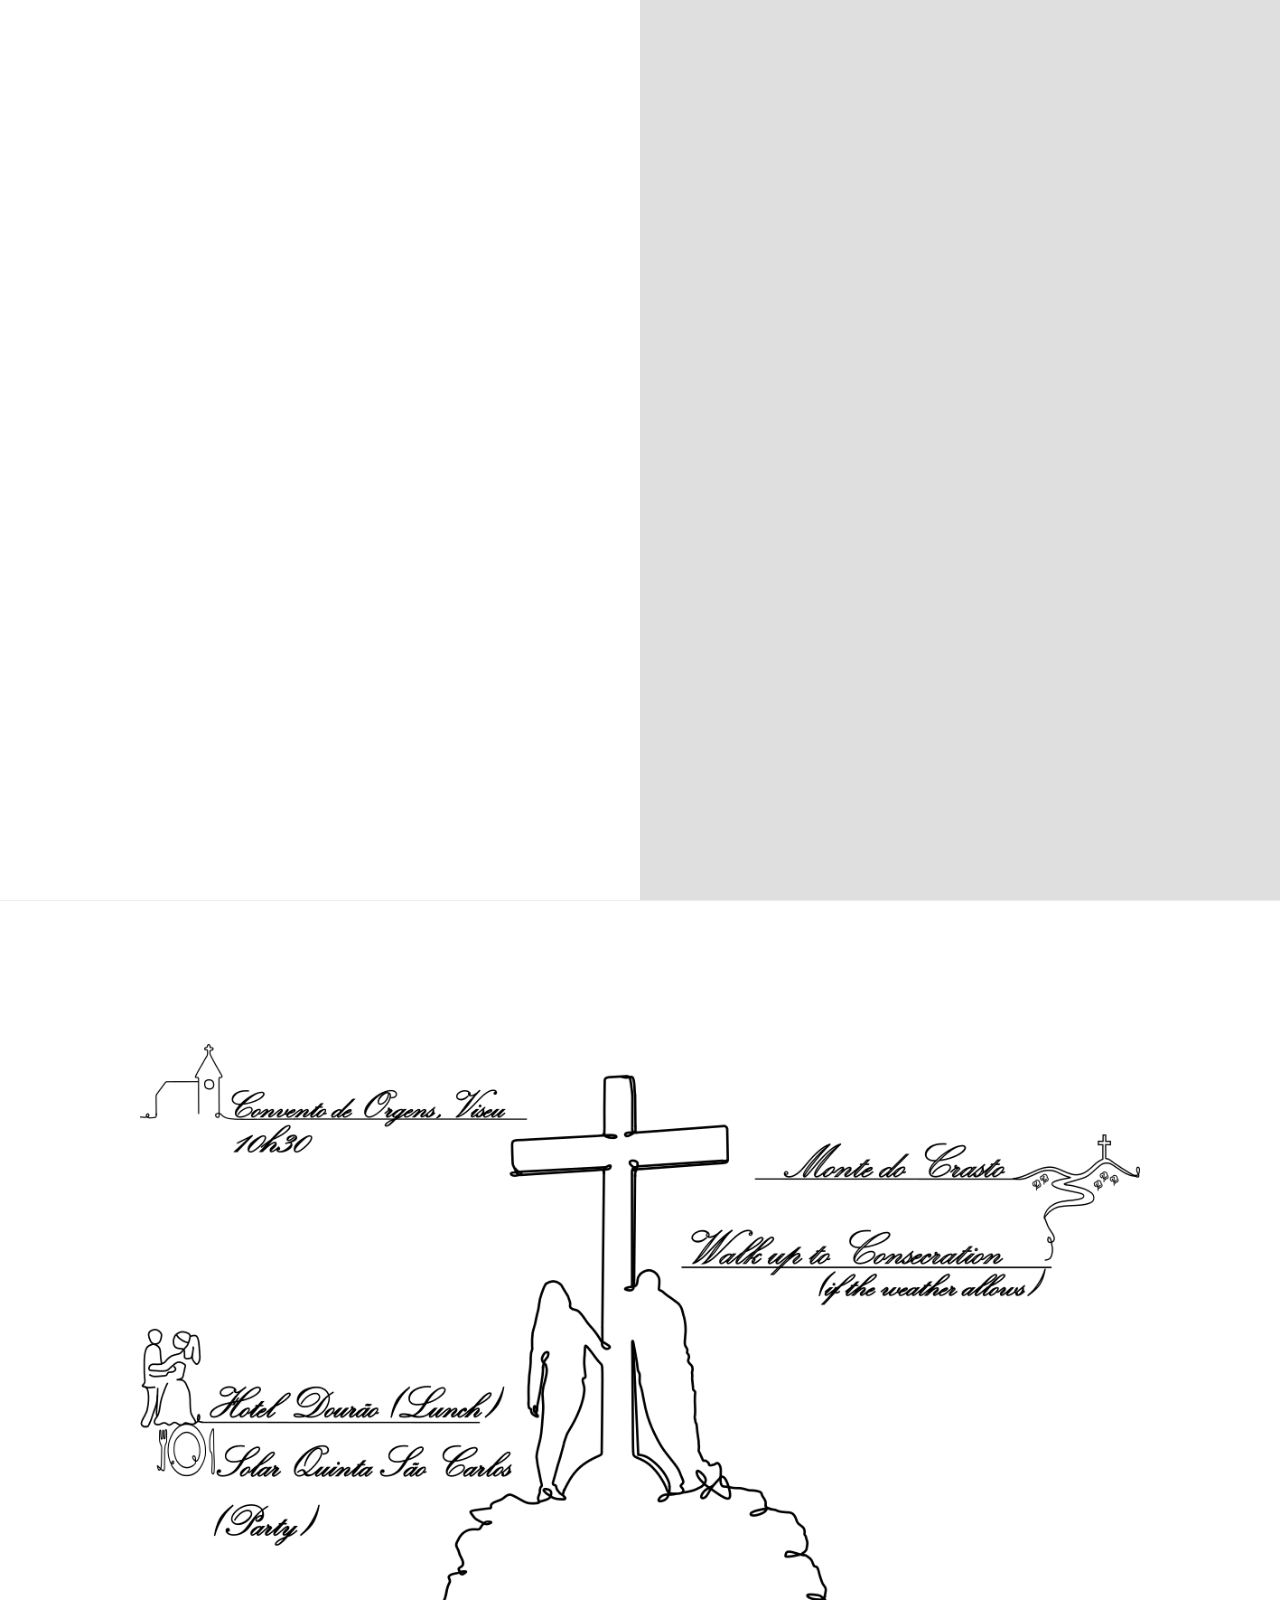
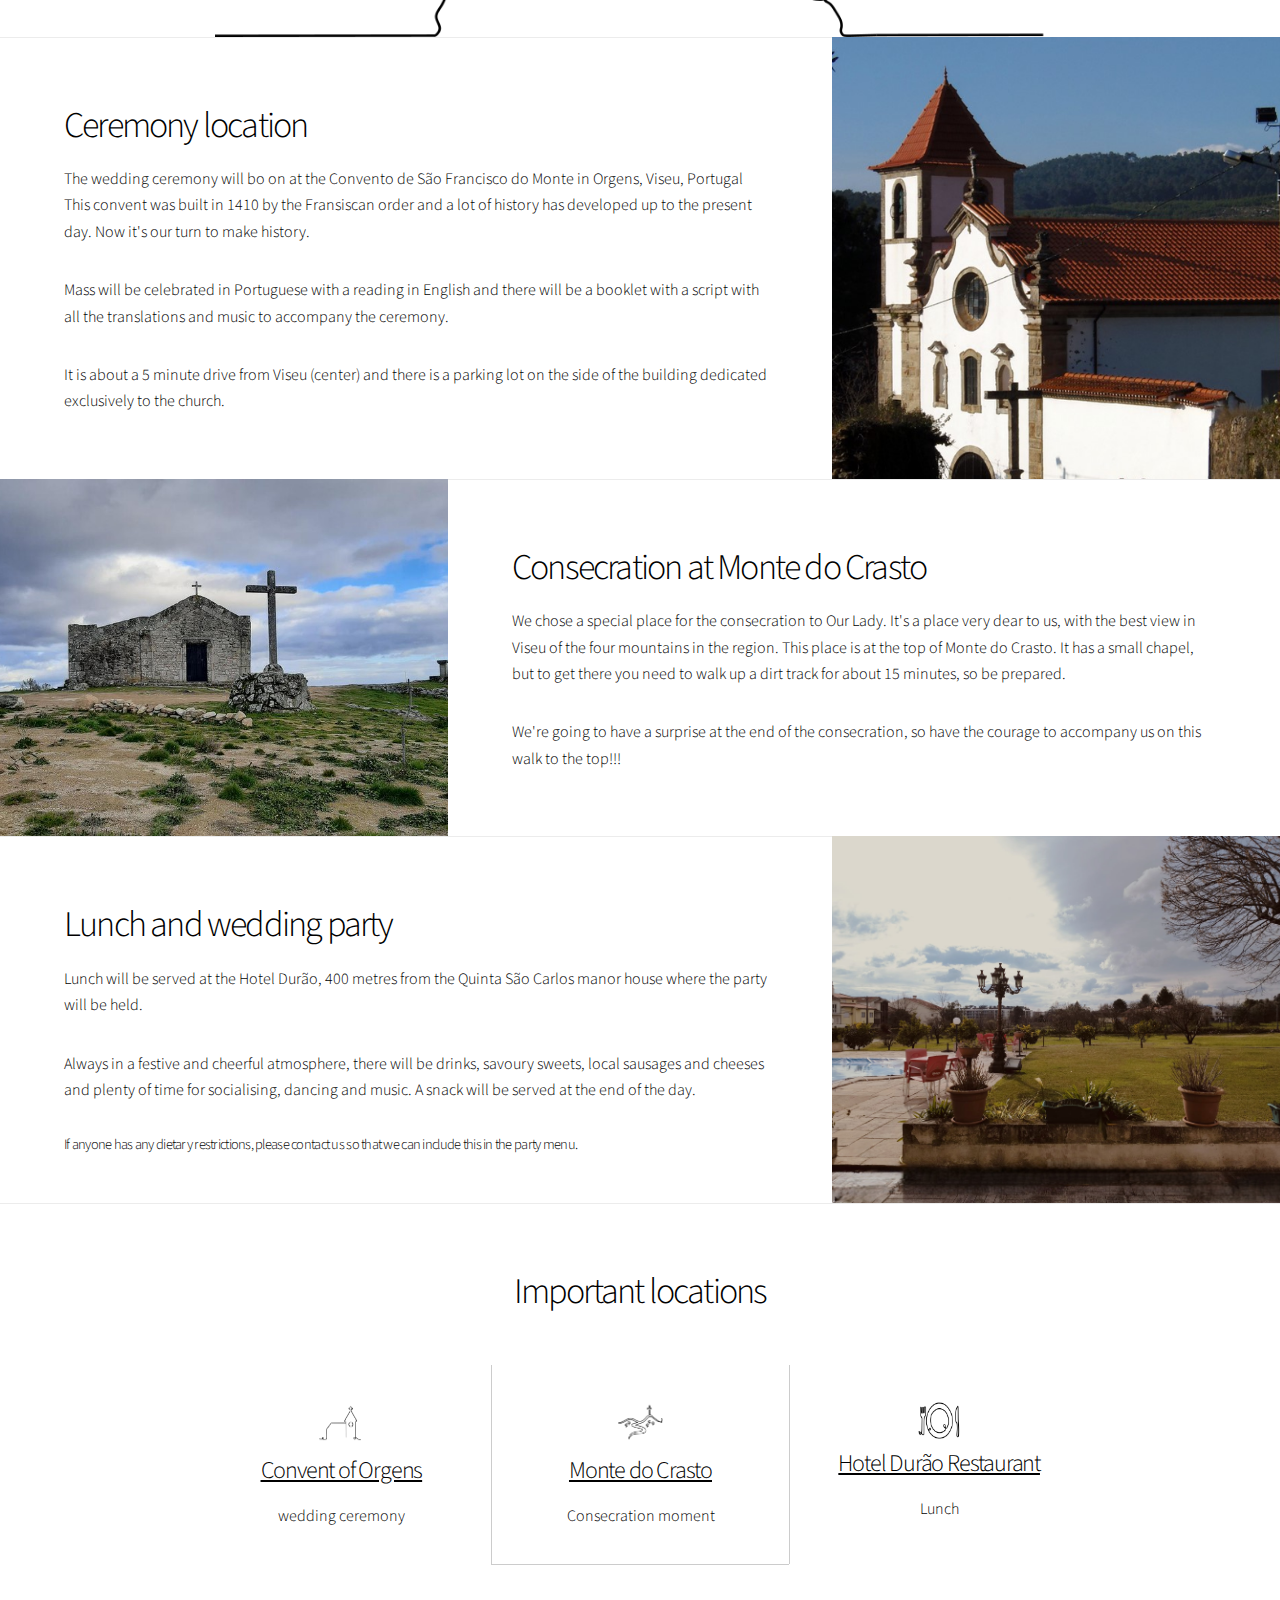
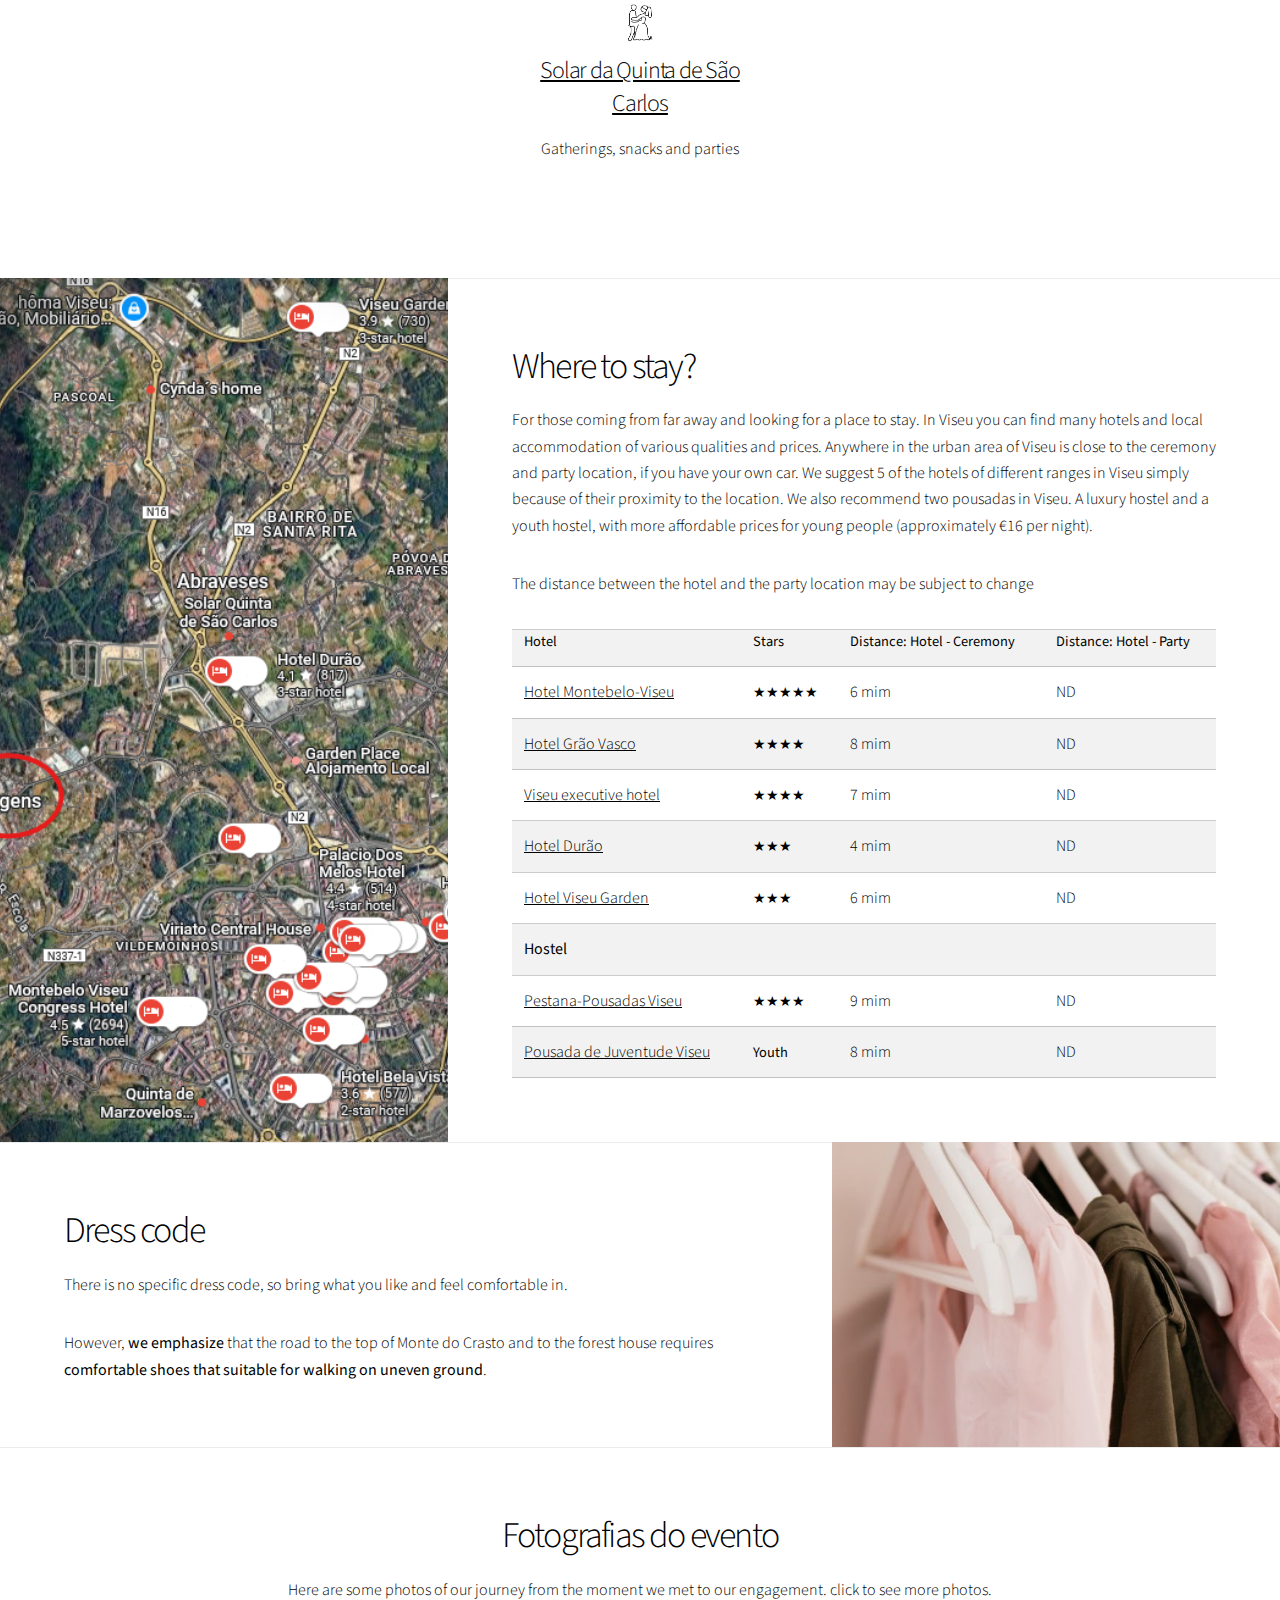
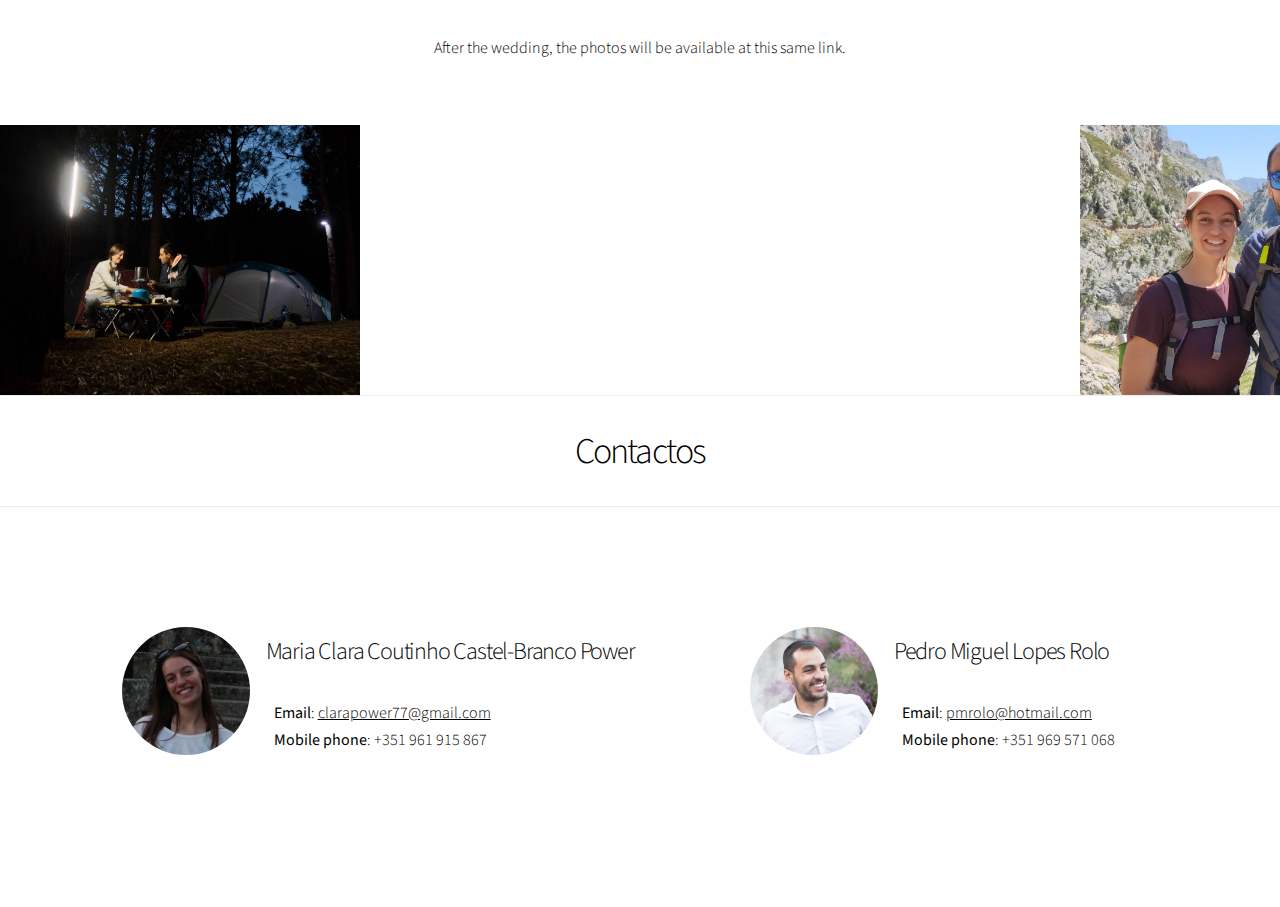
==== index.html @ e98f0e92 "revisao5" ====
<!DOCTYPE HTML>
<!--
	Story by HTML5 UP
	html5up.net | @ajlkn
	Free for personal and commercial use under the CCA 3.0 license (html5up.net/license)
-->
<html>
	<head>
		<title>Pedro & Clara</title>
		<meta charset="utf-8" />
		<meta name="viewport" content="width=device-width, initial-scale=1, user-scalable=no" />
		<link rel="stylesheet" href="assets/css/main.css" />
		<noscript><link rel="stylesheet" href="assets/css/noscript.css" /></noscript>
	</head>
	<body class="is-preload">

		<!-- Wrapper -->
			<div id="wrapper" class="divided">

				<!-- One -->
					<section class="banner style1 orient-left content-align-left image-position-right fullscreen onload-image-fade-in onload-content-fade-right">
						<div class="content">
							<h2>Wedding</h2>
							<h1>Pedro and Clara</h1>
							<p class="major">26th of Abril of 2025 we will celebrate our wedding. 
								We are happy to celebrate such an important day with you.
							</p>
							 
								
							
							<p>On this site you can find more information about the organization of this very special day.
							</p>
						</div>
						<div class="image">
							<img src="images/imagem_inicial.JPG" alt="" />
						</div>
					</section>

					<!-- <section class="centered-title">
					

					</section> -->
					<h1 id="countdown" style="text-align:center; padding:5%"></h1>

					<img src="images/desenho_fluxograma_ing_semcasa.png" width="50%" class="centered-image" alt="" />
					<!-- <img src="images/shedule_EN.jpg" width="50%" style="display:block; margin-left:auto; margin-right:auto" alt="" /> -->


				<!-- Convento -->
				<section class="spotlight style1 orient-left content-align-left image-position-center onscroll-image-fade-in">
					<div class="content">
						<h2>Ceremony location</h2>
						<p>The wedding ceremony will bo on at the Convento de São Francisco do Monte in Orgens, Viseu, Portugal
							This convent was built in 1410 by the Fransiscan order and a lot of history has developed up to the present day. Now it's our turn to make history.
						<p>Mass will be celebrated in Portuguese with a reading in English and there will be a booklet with a script with all the translations and music to accompany the ceremony.</p>  
						</p> It is about a 5 minute drive from Viseu (center) and there is a parking lot on the side of the building dedicated exclusively to the church. 
						<p>   
						</p>
						
						<!-- <ul class="actions stacked">
							<li><a href="https://goo.gl/maps/ciKJxE6sSBkfkfqT7" target="_blank" class="button">Church Location</a></li>
						</ul> -->
					</div>
					<div class="image">
						<img src="images/cerimonia.png" alt="" />
					</div>
				</section>
					
				<!-- Monte crasto -->
				<section class="spotlight style1 orient-right content-align-left image-position-center onscroll-image-fade-in">
					<div class="content">
						<h2>Consecration at Monte do Crasto</h2>
						<p> We chose a special place for the consecration to Our Lady. It's a place very dear to us, with the best view in Viseu of the four mountains in the region.
							This place is at the top of Monte do Crasto. It has a small chapel, but to get there you need to walk up a dirt track for about 15 minutes, so be prepared.
							
						</p>  
					  
						<p>   We're going to have a surprise at the end of the consecration, so have the courage to accompany us on this walk to the top!!!
						</p>
						
						<!-- <ul class="actions stacked">
							<li><a href="https://goo.gl/maps/ciKJxE6sSBkfkfqT7" target="_blank" class="button">Church Location</a></li>
						</ul> -->
					</div>
					<div class="image">
						<img src="images/monte_do_crasto.jpg" alt="" />
					</div>
				</section>

				<!-- Solar-->
				<section class="spotlight style1 orient-left content-align-left image-position-center onscroll-image-fade-in">
					<div class="content">
						<h2>Lunch and wedding party</h2>
						<p> Lunch will be served at the Hotel Durão, 400 metres from the Quinta São Carlos manor house where the party will be held. 
							
							
						</p>  
						<p>Always in a festive and cheerful atmosphere, there will be drinks, savoury sweets, local sausages and cheeses and plenty of time for socialising, dancing and music. A snack will be served at the end of the day.</p>
					  
						<h5>If anyone has any dietary restrictions, please contact us so that we can include this in the party menu. </h5>
						
						<!-- <ul class="actions stacked">
							<li><a href="https://goo.gl/maps/ciKJxE6sSBkfkfqT7" target="_blank" class="button">Church Location</a></li>
						</ul> -->
					</div>
					<div class="image">
						<img src="images/casa_solar.jpg" alt="" />
					</div>
				</section>


				<!-- Localizaçoes -->
				<section class="wrapper style1 align-center">
					<div class="inner">
						<h2>Important locations </h2>
						
						<div class="items style1 medium onscroll-fade-in">
							<section>
								<a href="https://maps.app.goo.gl/Eme926HGF9qu1bEg6" target="_blank">
									<!-- <span class="icon style2 major fa-gem"></span> -->
									<img src="images/imagem local.png" width="20%" class="location-icon"></img>
								<h3>Convent of Orgens</h3>
								</a>
								<p>wedding ceremony</p>
							</section>
							<section>
								<a href="https://maps.app.goo.gl/zKQZ53SyTqjJaJqKA" target="_blank">
									<img src="images/imagem monte.png" width="20%" class="location-icon"></img>
								<h3>Monte do Crasto</h3>
								</a>
								<p>Consecration moment</p>
							</section>
							<section>
								<a href="https://maps.app.goo.gl/DFYzNepLSeLKpZ8f6" target="_blank">
									<img src="../images/icon_refeiçoes.png" width="20%" class="location-icon"></img>
								<h3>Hotel Durão Restaurant</h3>
								</a>
								<p>Lunch</p>
							</section>
							<section>
								<a href="https://maps.app.goo.gl/r65Pd3H6f8u69qEb6" target="_blank">
									<img src="../images/imagem noivos_festa.png" width="20%" class="location-icon"></img>
								<h3>Solar da Quinta de São Carlos</h3>
								</a>
								<p>Gatherings, snacks and parties</p>
							</section>
						</div>
					</div>
				</section>

				<!-- hotel -->
					<section class="spotlight style1 orient-right content-align-left image-position-center onscroll-image-fade-in">
						<div class="content">
							<h2>Where to stay?</h2>
							<p>For those coming from far away and looking for a place to stay.
								In Viseu you can find many hotels and local accommodation of various qualities and prices.
								Anywhere in the urban area of Viseu is close to the ceremony and party location, if you have your own car.
								We suggest 5 of the hotels of different ranges in Viseu simply because of their proximity to the location.
								We also recommend two pousadas in Viseu. A luxury hostel and a youth hostel, with more affordable prices for young people (approximately €16 per night). 							</p>
								<p>The distance between the hotel and the party location may be subject to change </p>

							<table border="1">
								<tr>
									<th>Hotel</th>
									<th>Stars</th>
									<th>Distance: Hotel - Ceremony</th>
									<th>Distance: Hotel - Party </th>
								</tr>
								<tr>
									<td><a href="https://montebelohotels.com/montebelo-viseu-congress-hotel/pt/home" target="_blank">Hotel Montebelo-Viseu</a></td>
									<th>★★★★★</th>
									<td>6 mim</td>
									<td>ND </td>
								</tr>
								<tr>
									<td><a href="https://hotelgraovasco.pt/" target="_blank">Hotel Grão Vasco</a></td>
									<th>★★★★</th>
									<td> 8 mim</td>
									<td> ND </td>
								</tr>
								<tr>
									<td><a href="https://www.instagram.com/viseuexecutivehotel/" target="_blank"> Viseu executive hotel</a></td>
									<th>★★★★</th>
									<td> 7 mim</td>
									<td> ND </td>
								</tr>
								<tr>
									<td><a href="https://www.hoteldurao.com/" target="_blank">Hotel Durão</a></td>
									<th>★★★</th>
									<td> 4 mim</td>
									<td> ND </td>
								</tr>
								<tr>
									<td><a href="https://viseugardenhotel.com/" target="_blank">Hotel Viseu Garden</a></td>
									<th>★★★</th>
									<td> 6 mim</td>
									<td> ND </td>
								</tr>
								<tr>
									<td> <b> Hostel <b> </td>
									<th></th>
									<td> </td>
									<td> </td>
								</tr>
								<tr>
									<td><a href="https://www.pousadas.pt/pt/hotel/pousada-viseu" target="_blank">Pestana-Pousadas Viseu </a></td>
									<th>★★★★</th>
									<td> 9 mim</td>
									<td> ND </td>
								</tr>
								<tr>
									<td><a href="https://www.pousadasjuventude.pt/pt/pousadas/pousada-de-viseu/" target="_blank">Pousada de Juventude Viseu</a></td>
									<th> Youth </th>
									<td> 8 mim</td>
									<td> ND </td>
								</tr>

							</table>

							
						</div>
						
						<div class="image">
							<img src="images/map hotels.png" alt="" />
						</div>
					</section>

				

				<!-- dresscode -->
					<section class="spotlight style1 orient-left content-align-left image-position-center onscroll-image-fade-in">
						<div class="content">
							<h2>Dress code</h2>
							
							<p>
								There is no specific dress code, so bring what you like and feel comfortable in. 
							</p>	

							<p>
								However, <b>we emphasize</b> that the road to the top of Monte do Crasto and to the forest house requires <b>comfortable shoes that suitable for walking on uneven ground</b>. 
							</p>
						</div>
						<div class="image">
							<img src="images/dress code.jpg" alt="" />
						</div>
					</section>



				<!-- Fotos -->
					<section class="wrapper style1 align-center">
						<div class="inner">
							<h2>Fotografias do evento</h2>
							<p>Here are some photos of our journey from the moment we met to our engagement.
								click to see more photos. </p>
							<p>After the wedding, the photos will be available at this same link.</p>
						</div>

						<!-- Gallery -->
							<div class="gallery style2 medium lightbox onscroll-fade-in">
								<article>
									<a href="https://photos.app.goo.gl/9uAev3WVKeA82bM46" class="image" target="_blank">
										<img src="../images/foto1.jpg" alt="" />
									</a>
									<div class="caption">
										<h3>Quando nos apaixonamos... </h3>
										<!-- <p>Lorem ipsum dolor amet, consectetur magna etiam elit. Etiam sed ultrices.</p> -->
										<ul class="actions fixed">
											<li><span class="button small">More photos</span></li>
										</ul>
									</div>
								</article>
								<article>
									<a href="https://photos.app.goo.gl/9uAev3WVKeA82bM46" class="image" target="_blank">
										<img src="../images/foto2.jpg" alt="" />
									</a>
									<div class="caption">
										<h3>Sempre em aventura... </h3>
										<!-- <p>Lorem ipsum dolor amet, consectetur magna etiam elit. Etiam sed ultrices.</p> -->
										<ul class="actions fixed">
											<li><span class="button small">More photos</span></li>
										</ul>
									</div>
								</article>
								<article>
									<a href="https://photos.app.goo.gl/9uAev3WVKeA82bM46" class="image" target="_blank">
										<img src="../images/foto4.jpg" alt="" />
									</a>
									<div class="caption">
										<h3>A fé sempre no centro de nós... </h3>
										
										<ul class="actions fixed">
											<li><span class="button small">More photos</span></li>
										</ul>
									</div>
								</article>
								<article>
									<a href="https://photos.app.goo.gl/9uAev3WVKeA82bM46" class="image" target="_blank">
										<img src="../images/foto3.jpg" alt="" />
									</a>
									<div class="caption">
										<h3>No caminho do noivado ... </h3>
										
										<ul class="actions fixed">
											<li><span class="button small">More photos</span></li>
										</ul>
									</div>
								</article>
							</div>

					</section>

					<!-- contacts -->
					<h2 style="text-align:center; padding-top: 2rem; padding-bottom: 1%;">Contactos</h2>
					
					<div class="contact">
						<div class="person">
							<img src="images/clara3_foto.JPG" alt="" />
							<div>
								<h3>Maria Clara Coutinho Castel-Branco Power</h3>
								<p>
									<ul>
										<li><b>Email</b>: <a href="mailto:clarapower@gmail.com">clarapower77@gmail.com</a></li>
										<li><b>Mobile phone</b>: +351 961 915 867</li>
									</ul>
								</p>
							</div>
						</div>
						<div class="person">
							<img src="images/pedro_foto.jpg" alt="" />
							<div>
								<h3>Pedro Miguel Lopes Rolo</h3>
								<p>
									<ul>
										<li><b>Email</b>: <a href="mailto:pmrolo@hotmail.com.com">pmrolo@hotmail.com</a></li>
										<li><b>Mobile phone</b>: +351 969 571 068</li>
									</ul>
								</p>
							</div>
						</div>
					</div>

			</div>

		<!-- Scripts -->
			<script src="assets/js/jquery.min.js"></script>
			<script src="assets/js/jquery.scrollex.min.js"></script>
			<script src="assets/js/jquery.scrolly.min.js"></script>
			<script src="assets/js/browser.min.js"></script>
			<script src="assets/js/breakpoints.min.js"></script>
			<script src="assets/js/util.js"></script>
			<script src="assets/js/main.js"></script>
			<script src="assets/js/countdown.js"></script>
			<script src="assets/js/buttons.js"></script>

	</body>
</html>
---- assets/css/main.css ----
@import url(fontawesome-all.min.css);
@import url("https://fonts.googleapis.com/css?family=Source+Sans+Pro:300,300i,400,400i"); /* procurar aqui se quiser mudar o estilo de letra e colar cca o link

/*
	Story by HTML5 UP
	html5up.net | @ajlkn
	Free for personal and commercial use under the CCA 3.0 license (html5up.net/license)
*/

html, body, div, span, applet, object,
iframe, h1, h2, h3, h4, h5, h6, p, blockquote,
pre, a, abbr, acronym, address, big, cite,
code, del, dfn, em, img, ins, kbd, q, s, samp,
small, strike, strong, sub, sup, tt, var, b,
u, i, center, dl, dt, dd, ol, ul, li, fieldset,
form, label, legend, table, caption, tbody,
tfoot, thead, tr, th, td, article, aside,
canvas, details, embed, figure, figcaption,
footer, header, hgroup, menu, nav, output, ruby,
section, summary, time, mark, audio, video, button{
	margin: 0;
	padding: 0;
	border: 0;
	font-size: 100%;
	font: inherit;
	vertical-align: baseline;}

article, aside, details, figcaption, figure,
footer, header, hgroup, menu, nav, section {
	display: block;}

body {
	line-height: 1;
}

ol, ul {
	list-style: none;
}

blockquote, q {
	quotes: none;
}

	blockquote:before, blockquote:after, q:before, q:after {
		content: '';
		content: none;
	}

table {
	border-collapse: collapse;
	border-spacing: 0;
}

body {
	-webkit-text-size-adjust: none;
}

mark {
	background-color: transparent;
	color: inherit;
}

input::-moz-focus-inner {
	border: 0;
	padding: 0;
}

input, select, textarea {
	-moz-appearance: none;
	-webkit-appearance: none;
	-ms-appearance: none;
	appearance: none;
}

/* Basic */

	@-ms-viewport {
		width: device-width;
	}

	body {
		-ms-overflow-style: scrollbar;
	}

	@media screen and (max-width: 480px) {

		html, body {
			min-width: 320px;
		}

	}

	html {
		box-sizing: border-box;
	}

	*, *:before, *:after {
		box-sizing: inherit;
	}

	body {
		background: #ffffff;
	}

		body.is-preload *, body.is-preload *:before, body.is-preload *:after {
			-moz-animation: none !important;
			-webkit-animation: none !important;
			-ms-animation: none !important;
			animation: none !important;
			-moz-transition: none !important;
			-webkit-transition: none !important;
			-ms-transition: none !important;
			transition: none !important;
		}

/* Type */

	html {
		font-size: 18pt;
	}

		@media screen and (max-width: 1680px) {

			html {
				font-size: 14pt;
			}

		}

		@media screen and (max-width: 1280px) {

			html {
				font-size: 12pt;
			}

		}

		@media screen and (max-width: 736px) {

			html {
				font-size: 11pt;
			}

		}

		@media screen and (max-width: 360px) {

			html {
				font-size: 10pt;
			}

		}

	body {
		background-color: #ffffff;
		color: #000000;
	}

	body, input, select, textarea {
		font-family: "Source Sans Pro", Helvetica, sans-serif;
		font-size: 1rem;
		font-weight: 300;
		line-height: 1.65;
	}

	a {
		-moz-transition: color 0.2s ease-in-out;
		-webkit-transition: color 0.2s ease-in-out;
		-ms-transition: color 0.2s ease-in-out;
		transition: color 0.2s ease-in-out;
		text-decoration: underline;
	}

		a:hover {
			text-decoration: none;
		}

	strong, b {
		font-weight: 400;
	}

	em, i {
		font-style: italic;
	}

	p {
		margin: 0 0 2rem 0;
	}

		p.major {
			font-size: 1.25rem;
		}

	h1, h2, h3, h4, h5, h6 {
		font-weight: 300;
		line-height: 1.375;
		letter-spacing: -0.05em;
		margin: 0 0 1rem 0;
	}

		h1 a, h2 a, h3 a, h4 a, h5 a, h6 a {
			color: inherit;
			text-decoration: none;
		}

	h1 {
		font-size: 3.5rem;
		line-height: 1.2;
	}

	h2 {
		font-size: 2.25rem;
	}

	h3 {
		font-size: 1.5rem;
	}

	h4 {
		font-size: 1.1rem;
	}

	h5 {
		font-size: 0.9rem;
	}

	h6 {
		font-size: 0.7rem;
	}

	sub {
		font-size: 0.8rem;
		position: relative;
		top: 0.5rem;
	}

	sup {
		font-size: 0.8rem;
		position: relative;
		top: -0.5rem;
	}

	blockquote {
		border-left: solid 4px;
		font-style: italic;
		margin: 0 0 2rem 0;
		padding: 0.5rem 0 0.5rem 2rem;
	}

	code {
		border-radius: 4px;
		font-family: "Courier New", monospace;
		font-size: 0.9em;
		margin: 0 0.25rem;
		padding: 0.25rem 0.325rem;
	}

	pre {
		-webkit-overflow-scrolling: touch;
		font-family: "Courier New", monospace;
		font-size: 0.9em;
		margin: 0 0 2rem 0;
	}

		pre code {
			display: block;
			line-height: 1.5;
			padding: 0.75rem 1rem;
			overflow-x: auto;
		}

	hr {
		border: 0;
		border-bottom: solid 1px;
		margin: 2.5rem 0;
	}

		hr.major {
			margin: 3.5rem 0;
		}

	.align-left {
		text-align: left;
	}

	.align-center {
		text-align: center;
	}

	.align-right {
		text-align: right;
	}

	@media screen and (max-width: 736px) {

		p.major {
			font-size: 1.1rem;
		}

		h1 {
			font-size: 2.5rem;
		}

		h2 {
			font-size: 2rem;
		}

		h3 {
			font-size: 1.25rem;
		}

		h4 {
			font-size: 1rem;
		}

	}

	input, select, textarea {
		color: #000000;
	}

	a {
		color: #000000;
	}

		a:hover {
			color: #32cf66;
		}

	strong, b {
		color: #000000;
	}

	h1, h2, h3, h4, h5, h6 {
		color: #000000;
	}

	blockquote {
		border-left-color: rgba(0, 0, 0, 0.2);
	}

	code {
		background: rgba(0, 0, 0, 0.05);
		border-color: rgba(0, 0, 0, 0.2);
	}

	hr {
		border-bottom-color: rgba(0, 0, 0, 0.2);
	}

/* Row */

	.row {
		display: flex;
		flex-wrap: wrap;
		box-sizing: border-box;
		align-items: stretch;
	}

		.row > * {
			box-sizing: border-box;
		}

		.row.gtr-uniform > * > :last-child {
			margin-bottom: 0;
		}

		.row.aln-left {
			justify-content: flex-start;
		}

		.row.aln-center {
			justify-content: center;
		}

		.row.aln-right {
			justify-content: flex-end;
		}

		.row.aln-top {
			align-items: flex-start;
		}

		.row.aln-middle {
			align-items: center;
		}

		.row.aln-bottom {
			align-items: flex-end;
		}

		.row > .imp {
			order: -1;
		}

		.row > .col-1 {
			width: 8.33333%;
		}

		.row > .off-1 {
			margin-left: 8.33333%;
		}

		.row > .col-2 {
			width: 16.66667%;
		}

		.row > .off-2 {
			margin-left: 16.66667%;
		}

		.row > .col-3 {
			width: 25%;
		}

		.row > .off-3 {
			margin-left: 25%;
		}

		.row > .col-4 {
			width: 33.33333%;
		}

		.row > .off-4 {
			margin-left: 33.33333%;
		}

		.row > .col-5 {
			width: 41.66667%;
		}

		.row > .off-5 {
			margin-left: 41.66667%;
		}

		.row > .col-6 {
			width: 50%;
		}

		.row > .off-6 {
			margin-left: 50%;
		}

		.row > .col-7 {
			width: 58.33333%;
		}

		.row > .off-7 {
			margin-left: 58.33333%;
		}

		.row > .col-8 {
			width: 66.66667%;
		}

		.row > .off-8 {
			margin-left: 66.66667%;
		}

		.row > .col-9 {
			width: 75%;
		}

		.row > .off-9 {
			margin-left: 75%;
		}

		.row > .col-10 {
			width: 83.33333%;
		}

		.row > .off-10 {
			margin-left: 83.33333%;
		}

		.row > .col-11 {
			width: 91.66667%;
		}

		.row > .off-11 {
			margin-left: 91.66667%;
		}

		.row > .col-12 {
			width: 100%;
		}

		.row > .off-12 {
			margin-left: 100%;
		}

		.row.gtr-0 {
			margin-top: 0;
			margin-left: 0rem;
		}

			.row.gtr-0 > * {
				padding: 0 0 0 0rem;
			}

			.row.gtr-0.gtr-uniform {
				margin-top: 0rem;
			}

				.row.gtr-0.gtr-uniform > * {
					padding-top: 0rem;
				}

		.row.gtr-25 {
			margin-top: 0;
			margin-left: -0.5rem;
		}

			.row.gtr-25 > * {
				padding: 0 0 0 0.5rem;
			}

			.row.gtr-25.gtr-uniform {
				margin-top: -0.5rem;
			}

				.row.gtr-25.gtr-uniform > * {
					padding-top: 0.5rem;
				}

		.row.gtr-50 {
			margin-top: 0;
			margin-left: -1rem;
		}

			.row.gtr-50 > * {
				padding: 0 0 0 1rem;
			}

			.row.gtr-50.gtr-uniform {
				margin-top: -1rem;
			}

				.row.gtr-50.gtr-uniform > * {
					padding-top: 1rem;
				}

		.row {
			margin-top: 0;
			margin-left: -2rem;
		}

			.row > * {
				padding: 0 0 0 2rem;
			}

			.row.gtr-uniform {
				margin-top: -2rem;
			}

				.row.gtr-uniform > * {
					padding-top: 2rem;
				}

		.row.gtr-150 {
			margin-top: 0;
			margin-left: -3rem;
		}

			.row.gtr-150 > * {
				padding: 0 0 0 3rem;
			}

			.row.gtr-150.gtr-uniform {
				margin-top: -3rem;
			}

				.row.gtr-150.gtr-uniform > * {
					padding-top: 3rem;
				}

		.row.gtr-200 {
			margin-top: 0;
			margin-left: -4rem;
		}

			.row.gtr-200 > * {
				padding: 0 0 0 4rem;
			}

			.row.gtr-200.gtr-uniform {
				margin-top: -4rem;
			}

				.row.gtr-200.gtr-uniform > * {
					padding-top: 4rem;
				}

		@media screen and (max-width: 1680px) {

			.row {
				display: flex;
				flex-wrap: wrap;
				box-sizing: border-box;
				align-items: stretch;
			}

				.row > * {
					box-sizing: border-box;
				}

				.row.gtr-uniform > * > :last-child {
					margin-bottom: 0;
				}

				.row.aln-left {
					justify-content: flex-start;
				}

				.row.aln-center {
					justify-content: center;
				}

				.row.aln-right {
					justify-content: flex-end;
				}

				.row.aln-top {
					align-items: flex-start;
				}

				.row.aln-middle {
					align-items: center;
				}

				.row.aln-bottom {
					align-items: flex-end;
				}

				.row > .imp-xlarge {
					order: -1;
				}

				.row > .col-1-xlarge {
					width: 8.33333%;
				}

				.row > .off-1-xlarge {
					margin-left: 8.33333%;
				}

				.row > .col-2-xlarge {
					width: 16.66667%;
				}

				.row > .off-2-xlarge {
					margin-left: 16.66667%;
				}

				.row > .col-3-xlarge {
					width: 25%;
				}

				.row > .off-3-xlarge {
					margin-left: 25%;
				}

				.row > .col-4-xlarge {
					width: 33.33333%;
				}

				.row > .off-4-xlarge {
					margin-left: 33.33333%;
				}

				.row > .col-5-xlarge {
					width: 41.66667%;
				}

				.row > .off-5-xlarge {
					margin-left: 41.66667%;
				}

				.row > .col-6-xlarge {
					width: 50%;
				}

				.row > .off-6-xlarge {
					margin-left: 50%;
				}

				.row > .col-7-xlarge {
					width: 58.33333%;
				}

				.row > .off-7-xlarge {
					margin-left: 58.33333%;
				}

				.row > .col-8-xlarge {
					width: 66.66667%;
				}

				.row > .off-8-xlarge {
					margin-left: 66.66667%;
				}

				.row > .col-9-xlarge {
					width: 75%;
				}

				.row > .off-9-xlarge {
					margin-left: 75%;
				}

				.row > .col-10-xlarge {
					width: 83.33333%;
				}

				.row > .off-10-xlarge {
					margin-left: 83.33333%;
				}

				.row > .col-11-xlarge {
					width: 91.66667%;
				}

				.row > .off-11-xlarge {
					margin-left: 91.66667%;
				}

				.row > .col-12-xlarge {
					width: 100%;
				}

				.row > .off-12-xlarge {
					margin-left: 100%;
				}

				.row.gtr-0 {
					margin-top: 0;
					margin-left: 0rem;
				}

					.row.gtr-0 > * {
						padding: 0 0 0 0rem;
					}

					.row.gtr-0.gtr-uniform {
						margin-top: 0rem;
					}

						.row.gtr-0.gtr-uniform > * {
							padding-top: 0rem;
						}

				.row.gtr-25 {
					margin-top: 0;
					margin-left: -0.5rem;
				}

					.row.gtr-25 > * {
						padding: 0 0 0 0.5rem;
					}

					.row.gtr-25.gtr-uniform {
						margin-top: -0.5rem;
					}

						.row.gtr-25.gtr-uniform > * {
							padding-top: 0.5rem;
						}

				.row.gtr-50 {
					margin-top: 0;
					margin-left: -1rem;
				}

					.row.gtr-50 > * {
						padding: 0 0 0 1rem;
					}

					.row.gtr-50.gtr-uniform {
						margin-top: -1rem;
					}

						.row.gtr-50.gtr-uniform > * {
							padding-top: 1rem;
						}

				.row {
					margin-top: 0;
					margin-left: -2rem;
				}

					.row > * {
						padding: 0 0 0 2rem;
					}

					.row.gtr-uniform {
						margin-top: -2rem;
					}

						.row.gtr-uniform > * {
							padding-top: 2rem;
						}

				.row.gtr-150 {
					margin-top: 0;
					margin-left: -3rem;
				}

					.row.gtr-150 > * {
						padding: 0 0 0 3rem;
					}

					.row.gtr-150.gtr-uniform {
						margin-top: -3rem;
					}

						.row.gtr-150.gtr-uniform > * {
							padding-top: 3rem;
						}

				.row.gtr-200 {
					margin-top: 0;
					margin-left: -4rem;
				}

					.row.gtr-200 > * {
						padding: 0 0 0 4rem;
					}

					.row.gtr-200.gtr-uniform {
						margin-top: -4rem;
					}

						.row.gtr-200.gtr-uniform > * {
							padding-top: 4rem;
						}

		}

		@media screen and (max-width: 1280px) {

			.row {
				display: flex;
				flex-wrap: wrap;
				box-sizing: border-box;
				align-items: stretch;
			}

				.row > * {
					box-sizing: border-box;
				}

				.row.gtr-uniform > * > :last-child {
					margin-bottom: 0;
				}

				.row.aln-left {
					justify-content: flex-start;
				}

				.row.aln-center {
					justify-content: center;
				}

				.row.aln-right {
					justify-content: flex-end;
				}

				.row.aln-top {
					align-items: flex-start;
				}

				.row.aln-middle {
					align-items: center;
				}

				.row.aln-bottom {
					align-items: flex-end;
				}

				.row > .imp-large {
					order: -1;
				}

				.row > .col-1-large {
					width: 8.33333%;
				}

				.row > .off-1-large {
					margin-left: 8.33333%;
				}

				.row > .col-2-large {
					width: 16.66667%;
				}

				.row > .off-2-large {
					margin-left: 16.66667%;
				}

				.row > .col-3-large {
					width: 25%;
				}

				.row > .off-3-large {
					margin-left: 25%;
				}

				.row > .col-4-large {
					width: 33.33333%;
				}

				.row > .off-4-large {
					margin-left: 33.33333%;
				}

				.row > .col-5-large {
					width: 41.66667%;
				}

				.row > .off-5-large {
					margin-left: 41.66667%;
				}

				.row > .col-6-large {
					width: 50%;
				}

				.row > .off-6-large {
					margin-left: 50%;
				}

				.row > .col-7-large {
					width: 58.33333%;
				}

				.row > .off-7-large {
					margin-left: 58.33333%;
				}

				.row > .col-8-large {
					width: 66.66667%;
				}

				.row > .off-8-large {
					margin-left: 66.66667%;
				}

				.row > .col-9-large {
					width: 75%;
				}

				.row > .off-9-large {
					margin-left: 75%;
				}

				.row > .col-10-large {
					width: 83.33333%;
				}

				.row > .off-10-large {
					margin-left: 83.33333%;
				}

				.row > .col-11-large {
					width: 91.66667%;
				}

				.row > .off-11-large {
					margin-left: 91.66667%;
				}

				.row > .col-12-large {
					width: 100%;
				}

				.row > .off-12-large {
					margin-left: 100%;
				}

				.row.gtr-0 {
					margin-top: 0;
					margin-left: 0rem;
				}

					.row.gtr-0 > * {
						padding: 0 0 0 0rem;
					}

					.row.gtr-0.gtr-uniform {
						margin-top: 0rem;
					}

						.row.gtr-0.gtr-uniform > * {
							padding-top: 0rem;
						}

				.row.gtr-25 {
					margin-top: 0;
					margin-left: -0.5rem;
				}

					.row.gtr-25 > * {
						padding: 0 0 0 0.5rem;
					}

					.row.gtr-25.gtr-uniform {
						margin-top: -0.5rem;
					}

						.row.gtr-25.gtr-uniform > * {
							padding-top: 0.5rem;
						}

				.row.gtr-50 {
					margin-top: 0;
					margin-left: -1rem;
				}

					.row.gtr-50 > * {
						padding: 0 0 0 1rem;
					}

					.row.gtr-50.gtr-uniform {
						margin-top: -1rem;
					}

						.row.gtr-50.gtr-uniform > * {
							padding-top: 1rem;
						}

				.row {
					margin-top: 0;
					margin-left: -2rem;
				}

					.row > * {
						padding: 0 0 0 2rem;
					}

					.row.gtr-uniform {
						margin-top: -2rem;
					}

						.row.gtr-uniform > * {
							padding-top: 2rem;
						}

				.row.gtr-150 {
					margin-top: 0;
					margin-left: -3rem;
				}

					.row.gtr-150 > * {
						padding: 0 0 0 3rem;
					}

					.row.gtr-150.gtr-uniform {
						margin-top: -3rem;
					}

						.row.gtr-150.gtr-uniform > * {
							padding-top: 3rem;
						}

				.row.gtr-200 {
					margin-top: 0;
					margin-left: -4rem;
				}

					.row.gtr-200 > * {
						padding: 0 0 0 4rem;
					}

					.row.gtr-200.gtr-uniform {
						margin-top: -4rem;
					}

						.row.gtr-200.gtr-uniform > * {
							padding-top: 4rem;
						}

		}

		@media screen and (max-width: 980px) {

			.row {
				display: flex;
				flex-wrap: wrap;
				box-sizing: border-box;
				align-items: stretch;
			}

				.row > * {
					box-sizing: border-box;
				}

				.row.gtr-uniform > * > :last-child {
					margin-bottom: 0;
				}

				.row.aln-left {
					justify-content: flex-start;
				}

				.row.aln-center {
					justify-content: center;
				}

				.row.aln-right {
					justify-content: flex-end;
				}

				.row.aln-top {
					align-items: flex-start;
				}

				.row.aln-middle {
					align-items: center;
				}

				.row.aln-bottom {
					align-items: flex-end;
				}

				.row > .imp-medium {
					order: -1;
				}

				.row > .col-1-medium {
					width: 8.33333%;
				}

				.row > .off-1-medium {
					margin-left: 8.33333%;
				}

				.row > .col-2-medium {
					width: 16.66667%;
				}

				.row > .off-2-medium {
					margin-left: 16.66667%;
				}

				.row > .col-3-medium {
					width: 25%;
				}

				.row > .off-3-medium {
					margin-left: 25%;
				}

				.row > .col-4-medium {
					width: 33.33333%;
				}

				.row > .off-4-medium {
					margin-left: 33.33333%;
				}

				.row > .col-5-medium {
					width: 41.66667%;
				}

				.row > .off-5-medium {
					margin-left: 41.66667%;
				}

				.row > .col-6-medium {
					width: 50%;
				}

				.row > .off-6-medium {
					margin-left: 50%;
				}

				.row > .col-7-medium {
					width: 58.33333%;
				}

				.row > .off-7-medium {
					margin-left: 58.33333%;
				}

				.row > .col-8-medium {
					width: 66.66667%;
				}

				.row > .off-8-medium {
					margin-left: 66.66667%;
				}

				.row > .col-9-medium {
					width: 75%;
				}

				.row > .off-9-medium {
					margin-left: 75%;
				}

				.row > .col-10-medium {
					width: 83.33333%;
				}

				.row > .off-10-medium {
					margin-left: 83.33333%;
				}

				.row > .col-11-medium {
					width: 91.66667%;
				}

				.row > .off-11-medium {
					margin-left: 91.66667%;
				}

				.row > .col-12-medium {
					width: 100%;
				}

				.row > .off-12-medium {
					margin-left: 100%;
				}

				.row.gtr-0 {
					margin-top: 0;
					margin-left: 0rem;
				}

					.row.gtr-0 > * {
						padding: 0 0 0 0rem;
					}

					.row.gtr-0.gtr-uniform {
						margin-top: 0rem;
					}

						.row.gtr-0.gtr-uniform > * {
							padding-top: 0rem;
						}

				.row.gtr-25 {
					margin-top: 0;
					margin-left: -0.5rem;
				}

					.row.gtr-25 > * {
						padding: 0 0 0 0.5rem;
					}

					.row.gtr-25.gtr-uniform {
						margin-top: -0.5rem;
					}

						.row.gtr-25.gtr-uniform > * {
							padding-top: 0.5rem;
						}

				.row.gtr-50 {
					margin-top: 0;
					margin-left: -1rem;
				}

					.row.gtr-50 > * {
						padding: 0 0 0 1rem;
					}

					.row.gtr-50.gtr-uniform {
						margin-top: -1rem;
					}

						.row.gtr-50.gtr-uniform > * {
							padding-top: 1rem;
						}

				.row {
					margin-top: 0;
					margin-left: -2rem;
				}

					.row > * {
						padding: 0 0 0 2rem;
					}

					.row.gtr-uniform {
						margin-top: -2rem;
					}

						.row.gtr-uniform > * {
							padding-top: 2rem;
						}

				.row.gtr-150 {
					margin-top: 0;
					margin-left: -3rem;
				}

					.row.gtr-150 > * {
						padding: 0 0 0 3rem;
					}

					.row.gtr-150.gtr-uniform {
						margin-top: -3rem;
					}

						.row.gtr-150.gtr-uniform > * {
							padding-top: 3rem;
						}

				.row.gtr-200 {
					margin-top: 0;
					margin-left: -4rem;
				}

					.row.gtr-200 > * {
						padding: 0 0 0 4rem;
					}

					.row.gtr-200.gtr-uniform {
						margin-top: -4rem;
					}

						.row.gtr-200.gtr-uniform > * {
							padding-top: 4rem;
						}

		}

		@media screen and (max-width: 736px) {

			.row {
				display: flex;
				flex-wrap: wrap;
				box-sizing: border-box;
				align-items: stretch;
			}

				.row > * {
					box-sizing: border-box;
				}

				.row.gtr-uniform > * > :last-child {
					margin-bottom: 0;
				}

				.row.aln-left {
					justify-content: flex-start;
				}

				.row.aln-center {
					justify-content: center;
				}

				.row.aln-right {
					justify-content: flex-end;
				}

				.row.aln-top {
					align-items: flex-start;
				}

				.row.aln-middle {
					align-items: center;
				}

				.row.aln-bottom {
					align-items: flex-end;
				}

				.row > .imp-small {
					order: -1;
				}

				.row > .col-1-small {
					width: 8.33333%;
				}

				.row > .off-1-small {
					margin-left: 8.33333%;
				}

				.row > .col-2-small {
					width: 16.66667%;
				}

				.row > .off-2-small {
					margin-left: 16.66667%;
				}

				.row > .col-3-small {
					width: 25%;
				}

				.row > .off-3-small {
					margin-left: 25%;
				}

				.row > .col-4-small {
					width: 33.33333%;
				}

				.row > .off-4-small {
					margin-left: 33.33333%;
				}

				.row > .col-5-small {
					width: 41.66667%;
				}

				.row > .off-5-small {
					margin-left: 41.66667%;
				}

				.row > .col-6-small {
					width: 50%;
				}

				.row > .off-6-small {
					margin-left: 50%;
				}

				.row > .col-7-small {
					width: 58.33333%;
				}

				.row > .off-7-small {
					margin-left: 58.33333%;
				}

				.row > .col-8-small {
					width: 66.66667%;
				}

				.row > .off-8-small {
					margin-left: 66.66667%;
				}

				.row > .col-9-small {
					width: 75%;
				}

				.row > .off-9-small {
					margin-left: 75%;
				}

				.row > .col-10-small {
					width: 83.33333%;
				}

				.row > .off-10-small {
					margin-left: 83.33333%;
				}

				.row > .col-11-small {
					width: 91.66667%;
				}

				.row > .off-11-small {
					margin-left: 91.66667%;
				}

				.row > .col-12-small {
					width: 100%;
				}

				.row > .off-12-small {
					margin-left: 100%;
				}

				.row.gtr-0 {
					margin-top: 0;
					margin-left: 0rem;
				}

					.row.gtr-0 > * {
						padding: 0 0 0 0rem;
					}

					.row.gtr-0.gtr-uniform {
						margin-top: 0rem;
					}

						.row.gtr-0.gtr-uniform > * {
							padding-top: 0rem;
						}

				.row.gtr-25 {
					margin-top: 0;
					margin-left: -0.5rem;
				}

					.row.gtr-25 > * {
						padding: 0 0 0 0.5rem;
					}

					.row.gtr-25.gtr-uniform {
						margin-top: -0.5rem;
					}

						.row.gtr-25.gtr-uniform > * {
							padding-top: 0.5rem;
						}

				.row.gtr-50 {
					margin-top: 0;
					margin-left: -1rem;
				}

					.row.gtr-50 > * {
						padding: 0 0 0 1rem;
					}

					.row.gtr-50.gtr-uniform {
						margin-top: -1rem;
					}

						.row.gtr-50.gtr-uniform > * {
							padding-top: 1rem;
						}

				.row {
					margin-top: 0;
					margin-left: -2rem;
				}

					.row > * {
						padding: 0 0 0 2rem;
					}

					.row.gtr-uniform {
						margin-top: -2rem;
					}

						.row.gtr-uniform > * {
							padding-top: 2rem;
						}

				.row.gtr-150 {
					margin-top: 0;
					margin-left: -3rem;
				}

					.row.gtr-150 > * {
						padding: 0 0 0 3rem;
					}

					.row.gtr-150.gtr-uniform {
						margin-top: -3rem;
					}

						.row.gtr-150.gtr-uniform > * {
							padding-top: 3rem;
						}

				.row.gtr-200 {
					margin-top: 0;
					margin-left: -4rem;
				}

					.row.gtr-200 > * {
						padding: 0 0 0 4rem;
					}

					.row.gtr-200.gtr-uniform {
						margin-top: -4rem;
					}

						.row.gtr-200.gtr-uniform > * {
							padding-top: 4rem;
						}

		}

		@media screen and (max-width: 480px) {

			.row {
				display: flex;
				flex-wrap: wrap;
				box-sizing: border-box;
				align-items: stretch;
			}

				.row > * {
					box-sizing: border-box;
				}

				.row.gtr-uniform > * > :last-child {
					margin-bottom: 0;
				}

				.row.aln-left {
					justify-content: flex-start;
				}

				.row.aln-center {
					justify-content: center;
				}

				.row.aln-right {
					justify-content: flex-end;
				}

				.row.aln-top {
					align-items: flex-start;
				}

				.row.aln-middle {
					align-items: center;
				}

				.row.aln-bottom {
					align-items: flex-end;
				}

				.row > .imp-xsmall {
					order: -1;
				}

				.row > .col-1-xsmall {
					width: 8.33333%;
				}

				.row > .off-1-xsmall {
					margin-left: 8.33333%;
				}

				.row > .col-2-xsmall {
					width: 16.66667%;
				}

				.row > .off-2-xsmall {
					margin-left: 16.66667%;
				}

				.row > .col-3-xsmall {
					width: 25%;
				}

				.row > .off-3-xsmall {
					margin-left: 25%;
				}

				.row > .col-4-xsmall {
					width: 33.33333%;
				}

				.row > .off-4-xsmall {
					margin-left: 33.33333%;
				}

				.row > .col-5-xsmall {
					width: 41.66667%;
				}

				.row > .off-5-xsmall {
					margin-left: 41.66667%;
				}

				.row > .col-6-xsmall {
					width: 50%;
				}

				.row > .off-6-xsmall {
					margin-left: 50%;
				}

				.row > .col-7-xsmall {
					width: 58.33333%;
				}

				.row > .off-7-xsmall {
					margin-left: 58.33333%;
				}

				.row > .col-8-xsmall {
					width: 66.66667%;
				}

				.row > .off-8-xsmall {
					margin-left: 66.66667%;
				}

				.row > .col-9-xsmall {
					width: 75%;
				}

				.row > .off-9-xsmall {
					margin-left: 75%;
				}

				.row > .col-10-xsmall {
					width: 83.33333%;
				}

				.row > .off-10-xsmall {
					margin-left: 83.33333%;
				}

				.row > .col-11-xsmall {
					width: 91.66667%;
				}

				.row > .off-11-xsmall {
					margin-left: 91.66667%;
				}

				.row > .col-12-xsmall {
					width: 100%;
				}

				.row > .off-12-xsmall {
					margin-left: 100%;
				}

				.row.gtr-0 {
					margin-top: 0;
					margin-left: 0rem;
				}

					.row.gtr-0 > * {
						padding: 0 0 0 0rem;
					}

					.row.gtr-0.gtr-uniform {
						margin-top: 0rem;
					}

						.row.gtr-0.gtr-uniform > * {
							padding-top: 0rem;
						}

				.row.gtr-25 {
					margin-top: 0;
					margin-left: -0.5rem;
				}

					.row.gtr-25 > * {
						padding: 0 0 0 0.5rem;
					}

					.row.gtr-25.gtr-uniform {
						margin-top: -0.5rem;
					}

						.row.gtr-25.gtr-uniform > * {
							padding-top: 0.5rem;
						}

				.row.gtr-50 {
					margin-top: 0;
					margin-left: -1rem;
				}

					.row.gtr-50 > * {
						padding: 0 0 0 1rem;
					}

					.row.gtr-50.gtr-uniform {
						margin-top: -1rem;
					}

						.row.gtr-50.gtr-uniform > * {
							padding-top: 1rem;
						}

				.row {
					margin-top: 0;
					margin-left: -2rem;
				}

					.row > * {
						padding: 0 0 0 2rem;
					}

					.row.gtr-uniform {
						margin-top: -2rem;
					}

						.row.gtr-uniform > * {
							padding-top: 2rem;
						}

				.row.gtr-150 {
					margin-top: 0;
					margin-left: -3rem;
				}

					.row.gtr-150 > * {
						padding: 0 0 0 3rem;
					}

					.row.gtr-150.gtr-uniform {
						margin-top: -3rem;
					}

						.row.gtr-150.gtr-uniform > * {
							padding-top: 3rem;
						}

				.row.gtr-200 {
					margin-top: 0;
					margin-left: -4rem;
				}

					.row.gtr-200 > * {
						padding: 0 0 0 4rem;
					}

					.row.gtr-200.gtr-uniform {
						margin-top: -4rem;
					}

						.row.gtr-200.gtr-uniform > * {
							padding-top: 4rem;
						}

		}

		@media screen and (max-width: 360px) {

			.row {
				display: flex;
				flex-wrap: wrap;
				box-sizing: border-box;
				align-items: stretch;
			}

				.row > * {
					box-sizing: border-box;
				}

				.row.gtr-uniform > * > :last-child {
					margin-bottom: 0;
				}

				.row.aln-left {
					justify-content: flex-start;
				}

				.row.aln-center {
					justify-content: center;
				}

				.row.aln-right {
					justify-content: flex-end;
				}

				.row.aln-top {
					align-items: flex-start;
				}

				.row.aln-middle {
					align-items: center;
				}

				.row.aln-bottom {
					align-items: flex-end;
				}

				.row > .imp-xxsmall {
					order: -1;
				}

				.row > .col-1-xxsmall {
					width: 8.33333%;
				}

				.row > .off-1-xxsmall {
					margin-left: 8.33333%;
				}

				.row > .col-2-xxsmall {
					width: 16.66667%;
				}

				.row > .off-2-xxsmall {
					margin-left: 16.66667%;
				}

				.row > .col-3-xxsmall {
					width: 25%;
				}

				.row > .off-3-xxsmall {
					margin-left: 25%;
				}

				.row > .col-4-xxsmall {
					width: 33.33333%;
				}

				.row > .off-4-xxsmall {
					margin-left: 33.33333%;
				}

				.row > .col-5-xxsmall {
					width: 41.66667%;
				}

				.row > .off-5-xxsmall {
					margin-left: 41.66667%;
				}

				.row > .col-6-xxsmall {
					width: 50%;
				}

				.row > .off-6-xxsmall {
					margin-left: 50%;
				}

				.row > .col-7-xxsmall {
					width: 58.33333%;
				}

				.row > .off-7-xxsmall {
					margin-left: 58.33333%;
				}

				.row > .col-8-xxsmall {
					width: 66.66667%;
				}

				.row > .off-8-xxsmall {
					margin-left: 66.66667%;
				}

				.row > .col-9-xxsmall {
					width: 75%;
				}

				.row > .off-9-xxsmall {
					margin-left: 75%;
				}

				.row > .col-10-xxsmall {
					width: 83.33333%;
				}

				.row > .off-10-xxsmall {
					margin-left: 83.33333%;
				}

				.row > .col-11-xxsmall {
					width: 91.66667%;
				}

				.row > .off-11-xxsmall {
					margin-left: 91.66667%;
				}

				.row > .col-12-xxsmall {
					width: 100%;
				}

				.row > .off-12-xxsmall {
					margin-left: 100%;
				}

				.row.gtr-0 {
					margin-top: 0;
					margin-left: 0rem;
				}

					.row.gtr-0 > * {
						padding: 0 0 0 0rem;
					}

					.row.gtr-0.gtr-uniform {
						margin-top: 0rem;
					}

						.row.gtr-0.gtr-uniform > * {
							padding-top: 0rem;
						}

				.row.gtr-25 {
					margin-top: 0;
					margin-left: -0.5rem;
				}

					.row.gtr-25 > * {
						padding: 0 0 0 0.5rem;
					}

					.row.gtr-25.gtr-uniform {
						margin-top: -0.5rem;
					}

						.row.gtr-25.gtr-uniform > * {
							padding-top: 0.5rem;
						}

				.row.gtr-50 {
					margin-top: 0;
					margin-left: -1rem;
				}

					.row.gtr-50 > * {
						padding: 0 0 0 1rem;
					}

					.row.gtr-50.gtr-uniform {
						margin-top: -1rem;
					}

						.row.gtr-50.gtr-uniform > * {
							padding-top: 1rem;
						}

				.row {
					margin-top: 0;
					margin-left: -2rem;
				}

					.row > * {
						padding: 0 0 0 2rem;
					}

					.row.gtr-uniform {
						margin-top: -2rem;
					}

						.row.gtr-uniform > * {
							padding-top: 2rem;
						}

				.row.gtr-150 {
					margin-top: 0;
					margin-left: -3rem;
				}

					.row.gtr-150 > * {
						padding: 0 0 0 3rem;
					}

					.row.gtr-150.gtr-uniform {
						margin-top: -3rem;
					}

						.row.gtr-150.gtr-uniform > * {
							padding-top: 3rem;
						}

				.row.gtr-200 {
					margin-top: 0;
					margin-left: -4rem;
				}

					.row.gtr-200 > * {
						padding: 0 0 0 4rem;
					}

					.row.gtr-200.gtr-uniform {
						margin-top: -4rem;
					}

						.row.gtr-200.gtr-uniform > * {
							padding-top: 4rem;
						}

		}

/* Box */

	.box {
		border-radius: 4px;
		border: solid 1px;
		margin-bottom: 2rem;
		padding: 1.5rem;
	}

		.box > :last-child,
		.box > :last-child > :last-child,
		.box > :last-child > :last-child > :last-child {
			margin-bottom: 0;
		}

		.box.alt {
			border: 0;
			border-radius: 0;
			padding: 0;
		}

	.box {
		border-color: rgba(0, 0, 0, 0.2);
	}

/* Button */

	input[type="submit"],
	input[type="reset"],
	input[type="button"],
	button,
	.button {
		-moz-appearance: none;
		-webkit-appearance: none;
		-ms-appearance: none;
		appearance: none;
		-moz-transition: background-color 0.2s ease-in-out, box-shadow 0.2s ease-in-out, color 0.2s ease-in-out;
		-webkit-transition: background-color 0.2s ease-in-out, box-shadow 0.2s ease-in-out, color 0.2s ease-in-out;
		-ms-transition: background-color 0.2s ease-in-out, box-shadow 0.2s ease-in-out, color 0.2s ease-in-out;
		transition: background-color 0.2s ease-in-out, box-shadow 0.2s ease-in-out, color 0.2s ease-in-out;
		border: 0;
		cursor: pointer;
		display: inline-block;
		font-weight: 400;
		letter-spacing: 0.125em;
		text-align: center;
		text-decoration: none;
		text-transform: uppercase;
		white-space: nowrap;
		font-size: 0.75rem;
		max-width: 20rem;
		height: 3.75em;
		line-height: 3.75em;
		border-radius: 3.75em;
		padding: 0 2.5em;
		text-overflow: ellipsis;
		overflow: hidden;
	}

		input[type="submit"].icon:before,
		input[type="reset"].icon:before,
		input[type="button"].icon:before,
		button.icon:before,
		.button.icon:before {
			margin-right: 0.5rem;
		}

		input[type="submit"].fit,
		input[type="reset"].fit,
		input[type="button"].fit,
		button.fit,
		.button.fit {
			width: 100%;
		}

		input[type="submit"].small,
		input[type="reset"].small,
		input[type="button"].small,
		button.small,
		.button.small {
			font-size: 0.6rem;
			height: 3.325em;
			line-height: 3.325em;
			border-radius: 3.325em;
			padding: 0 2em;
		}

		input[type="submit"].large,
		input[type="reset"].large,
		input[type="button"].large,
		button.large,
		.button.large {
			font-size: 0.8rem;
			height: 4em;
			line-height: 4em;
			border-radius: 4em;
			padding: 0 3em;
		}

		input[type="submit"].wide,
		input[type="reset"].wide,
		input[type="button"].wide,
		button.wide,
		.button.wide {
			min-width: 14em;
		}

		input[type="submit"].disabled, input[type="submit"]:disabled,
		input[type="reset"].disabled,
		input[type="reset"]:disabled,
		input[type="button"].disabled,
		input[type="button"]:disabled,
		button.disabled,
		button:disabled,
		.button.disabled,
		.button:disabled {
			pointer-events: none;
			opacity: 0.25;
		}

	input[type="submit"],
	input[type="reset"],
	input[type="button"],
	button,
	.button {
		background-color: transparent;
		box-shadow: inset 0 0 0 1px rgba(0, 0, 0, 0.2);
		color: #000000 !important;
	}

		input[type="submit"]:hover,
		input[type="reset"]:hover,
		input[type="button"]:hover,
		button:hover,
		.button:hover {
			box-shadow: inset 0 0 0 1px #47D3E5;
			color: #47D3E5 !important;
		}

		input[type="submit"]:active,
		input[type="reset"]:active,
		input[type="button"]:active,
		button:active,
		.button:active {
			background-color: rgba(71, 211, 229, 0.2);
			box-shadow: inset 0 0 0 1px #47D3E5;
			color: #47D3E5 !important;
		}

		input[type="submit"].primary,
		input[type="reset"].primary,
		input[type="button"].primary,
		button.primary,
		.button.primary {
			background-color: #000000;
			box-shadow: none;
			color: #ffffff !important;
		}

			input[type="submit"].primary:hover,
			input[type="reset"].primary:hover,
			input[type="button"].primary:hover,
			button.primary:hover,
			.button.primary:hover {
				background-color: #47D3E5;
			}

			input[type="submit"].primary:active,
			input[type="reset"].primary:active,
			input[type="button"].primary:active,
			button.primary:active,
			.button.primary:active {
				background-color: #1ebdd1;
			}

/* Form */

	form {
		margin: 0 0 2rem 0;
	}

		form > :last-child {
			margin-bottom: 0;
		}

		form > .fields {
			display: -moz-flex;
			display: -webkit-flex;
			display: -ms-flex;
			display: flex;
			-moz-flex-wrap: wrap;
			-webkit-flex-wrap: wrap;
			-ms-flex-wrap: wrap;
			flex-wrap: wrap;
			width: calc(100% + 3rem);
			margin: -1.5rem 0 2rem -1.5rem;
		}

			form > .fields > .field {
				-moz-flex-grow: 0;
				-webkit-flex-grow: 0;
				-ms-flex-grow: 0;
				flex-grow: 0;
				-moz-flex-shrink: 0;
				-webkit-flex-shrink: 0;
				-ms-flex-shrink: 0;
				flex-shrink: 0;
				padding: 1.5rem 0 0 1.5rem;
				width: calc(100% - 1.5rem);
			}

				form > .fields > .field.half {
					width: calc(50% - 0.75rem);
				}

				form > .fields > .field.third {
					width: calc(100%/3 - 0.5rem);
				}

				form > .fields > .field.quarter {
					width: calc(25% - 0.375rem);
				}

		@media screen and (max-width: 480px) {

			form > .fields {
				width: calc(100% + 3rem);
				margin: -1.5rem 0 2rem -1.5rem;
			}

				form > .fields > .field {
					padding: 1.5rem 0 0 1.5rem;
					width: calc(100% - 1.5rem);
				}

					form > .fields > .field.half {
						width: calc(100% - 1.5rem);
					}

					form > .fields > .field.third {
						width: calc(100% - 1.5rem);
					}

					form > .fields > .field.quarter {
						width: calc(100% - 1.5rem);
					}

		}

	label {
		display: block;
		font-size: 0.9rem;
		font-weight: 400;
		margin: 0 0 1rem 0;
	}

	input[type="text"],
	input[type="password"],
	input[type="email"],
	input[type="tel"],
	input[type="search"],
	input[type="url"],
	select,
	textarea {
		-moz-appearance: none;
		-webkit-appearance: none;
		-ms-appearance: none;
		appearance: none;
		background-color: transparent;
		border-radius: 4px;
		border: none;
		border: solid 1px;
		color: inherit;
		display: block;
		outline: 0;
		padding: 0 0.825rem;
		text-decoration: none;
		width: 100%;
	}

		input[type="text"]:invalid,
		input[type="password"]:invalid,
		input[type="email"]:invalid,
		input[type="tel"]:invalid,
		input[type="search"]:invalid,
		input[type="url"]:invalid,
		select:invalid,
		textarea:invalid {
			box-shadow: none;
		}

	select {
		background-size: 1.25rem;
		background-repeat: no-repeat;
		background-position: calc(100% - 1rem) center;
		height: 2.75rem;
		padding-right: 2.75rem;
		text-overflow: ellipsis;
	}

		select:focus::-ms-value {
			background-color: transparent;
		}

		select::-ms-expand {
			display: none;
		}

	input[type="text"],
	input[type="password"],
	input[type="email"],
	input[type="tel"],
	input[type="search"],
	input[type="url"],
	select {
		height: 2.75rem;
	}

	textarea {
		padding: 0.75rem 1rem;
	}

	input[type="checkbox"],
	input[type="radio"] {
		-moz-appearance: none;
		-webkit-appearance: none;
		-ms-appearance: none;
		appearance: none;
		display: block;
		float: left;
		margin-right: -2rem;
		opacity: 0;
		width: 1rem;
		z-index: -1;
	}

		input[type="checkbox"] + label,
		input[type="radio"] + label {
			text-decoration: none;
			-moz-user-select: none;
			-webkit-user-select: none;
			-ms-user-select: none;
			user-select: none;
			cursor: pointer;
			display: inline-block;
			font-size: 1rem;
			font-weight: 300;
			padding-left: 2.4rem;
			padding-right: 0.75rem;
			position: relative;
			margin-bottom: 0;
		}

			input[type="checkbox"] + label:before,
			input[type="radio"] + label:before {
				-moz-osx-font-smoothing: grayscale;
				-webkit-font-smoothing: antialiased;
				display: inline-block;
				font-style: normal;
				font-variant: normal;
				text-rendering: auto;
				line-height: 1;
				text-transform: none !important;
				font-family: 'Font Awesome 5 Free';
				font-weight: 900;
			}

			input[type="checkbox"] + label:before,
			input[type="radio"] + label:before {
				border-radius: 4px;
				border: solid 1px;
				content: '';
				display: inline-block;
				font-size: 0.8rem;
				height: 1.65rem;
				left: 0;
				line-height: 1.65rem;
				position: absolute;
				text-align: center;
				top: 0;
				width: 1.65rem;
			}

		input[type="checkbox"]:checked + label:before,
		input[type="radio"]:checked + label:before {
			content: '\f00c';
		}

	input[type="checkbox"] + label:before {
		border-radius: 4px;
	}

	input[type="radio"] + label:before {
		border-radius: 100%;
	}

	::-webkit-input-placeholder {
		opacity: 1.0;
	}

	:-moz-placeholder {
		opacity: 1.0;
	}

	::-moz-placeholder {
		opacity: 1.0;
	}

	:-ms-input-placeholder {
		opacity: 1.0;
	}

	label {
		color: #000000;
	}

	input[type="text"],
	input[type="password"],
	input[type="email"],
	input[type="tel"],
	input[type="search"],
	input[type="url"],
	select,
	textarea {
		border-color: rgba(0, 0, 0, 0.2);
	}

		input[type="text"]:focus,
		input[type="password"]:focus,
		input[type="email"]:focus,
		input[type="tel"]:focus,
		input[type="search"]:focus,
		input[type="url"]:focus,
		select:focus,
		textarea:focus {
			border-color: #47D3E5;
			box-shadow: 0 0 0 1px #47D3E5;
		}

	select {
		background-image: url("data:image/svg+xml;charset=utf8,%3Csvg xmlns='http://www.w3.org/2000/svg' width='40' height='40' preserveAspectRatio='none' viewBox='0 0 40 40'%3E%3Cpath d='M9.4,12.3l10.4,10.4l10.4-10.4c0.2-0.2,0.5-0.4,0.9-0.4c0.3,0,0.6,0.1,0.9,0.4l3.3,3.3c0.2,0.2,0.4,0.5,0.4,0.9 c0,0.4-0.1,0.6-0.4,0.9L20.7,31.9c-0.2,0.2-0.5,0.4-0.9,0.4c-0.3,0-0.6-0.1-0.9-0.4L4.3,17.3c-0.2-0.2-0.4-0.5-0.4-0.9 c0-0.4,0.1-0.6,0.4-0.9l3.3-3.3c0.2-0.2,0.5-0.4,0.9-0.4S9.1,12.1,9.4,12.3z' fill='rgba(0, 0, 0, 0.2)' /%3E%3C/svg%3E");
	}

		select option {
			color: #000000;
			background: #ffffff;
		}

	input[type="checkbox"] + label,
	input[type="radio"] + label {
		color: #000000;
	}

		input[type="checkbox"] + label:before,
		input[type="radio"] + label:before {
			border-color: rgba(0, 0, 0, 0.2);
		}

	input[type="checkbox"]:checked + label:before,
	input[type="radio"]:checked + label:before {
		background-color: #000000;
		border-color: #000000;
		color: #ffffff;
	}

	input[type="checkbox"]:focus + label:before,
	input[type="radio"]:focus + label:before {
		border-color: #47D3E5;
		box-shadow: 0 0 0 1px #47D3E5;
	}

	::-webkit-input-placeholder {
		color: rgba(0, 0, 0, 0.75) !important;
	}

	:-moz-placeholder {
		color: rgba(0, 0, 0, 0.75) !important;
	}

	::-moz-placeholder {
		color: rgba(0, 0, 0, 0.75) !important;
	}

	:-ms-input-placeholder {
		color: rgba(0, 0, 0, 0.75) !important;
	}

/* Icon */

	.icon {
		text-decoration: none;
		border-bottom: none;
		position: relative;
		text-align: center;
	}

		.icon:before {
			-moz-osx-font-smoothing: grayscale;
			-webkit-font-smoothing: antialiased;
			display: inline-block;
			font-style: normal;
			font-variant: normal;
			text-rendering: auto;
			line-height: 1;
			text-transform: none !important;
			font-family: 'Font Awesome 5 Free';
			font-weight: 400;
		}

		.icon > .label {
			display: none;
		}

		.icon:before {
			line-height: inherit;
		}

		.icon.solid:before {
			font-weight: 900;
		}

		.icon.brands:before {
			font-family: 'Font Awesome 5 Brands';
		}

		.icon.style2:before {
			border-radius: 2.75em;
			display: inline-block;
			height: 2.75em;
			line-height: 2.75em;
			width: 2.75em;
		}

		.icon.major {
			display: block;
			margin: 0 0 1rem 0;
		}

			.icon.major:before {
				font-size: 1.25rem;
			}

	a.icon.style2:before {
		-moz-transition: background-color 0.2s ease-in-out, box-shadow 0.2s ease-in-out, color 0.2s ease-in-out;
		-webkit-transition: background-color 0.2s ease-in-out, box-shadow 0.2s ease-in-out, color 0.2s ease-in-out;
		-ms-transition: background-color 0.2s ease-in-out, box-shadow 0.2s ease-in-out, color 0.2s ease-in-out;
		transition: background-color 0.2s ease-in-out, box-shadow 0.2s ease-in-out, color 0.2s ease-in-out;
	}

	.icon.style2:before {
		box-shadow: inset 0 0 0 1px rgba(0, 0, 0, 0.2);
	}

	a.icon.style2:hover:before {
		box-shadow: inset 0 0 0 1px #47D3E5;
		color: #47D3E5;
	}

	a.icon.style2:active:before {
		background-color: rgba(71, 211, 229, 0.1);
		box-shadow: inset 0 0 0 1px #47D3E5;
		color: #47D3E5;
	}

/* Image */

	.image {
		border: 0;
		border-radius: 4px;
		display: inline-block;
		position: relative;
	}

		.image img {
			display: block;
			border-radius: 4px;
		}

		.image.left, .image.right {
			width: 40%;
			max-width: 10rem;
		}

			.image.left img, .image.right img {
				width: 100%;
			}

		.image.left {
			float: left;
			margin: 0 1.5rem 1rem 0;
			top: 0.25rem;
		}

		.image.right {
			float: right;
			margin: 0 0 1rem 1.5rem;
			top: 0.25rem;
		}

		.image.fit {
			display: block;
			margin: 0 0 2rem 0;
			width: 100%;
		}

			.image.fit img {
				width: 100%;
			}

		.image.main {
			display: block;
			margin: 0 0 3rem 0;
			width: 100%;
		}

			.image.main img {
				width: 100%;
			}

/* List */

	ol {
		list-style: decimal;
		margin: 0 0 2rem 0;
		padding-left: 1.25rem;
	}

		ol li {
			padding-left: 0.25rem;
		}

	ul {
		list-style: disc;
		margin: 0 0 2rem 0;
		padding-left: 1rem;
	}

		ul li {
			padding-left: 0.5rem;
		}

		ul.alt {
			list-style: none;
			padding-left: 0;
		}

			ul.alt li {
				border-top: solid 1px;
				padding: 0.5rem 0;
			}

				ul.alt li:first-child {
					border-top: 0;
					padding-top: 0;
				}

	dl {
		margin: 0 0 2rem 0;
	}

		dl dt {
			display: block;
			font-weight: 400;
			margin: 0 0 1rem 0;
		}

		dl dd {
			margin-left: 2rem;
		}

		dl.style2 dt {
			width: 25%;
			float: left;
		}

		dl.style2 dd {
			width: 70%;
			float: left;
		}

		dl.style2:after {
			content: '';
			display: block;
			clear: both;
		}

	ul.alt li {
		border-top-color: rgba(0, 0, 0, 0.2);
	}

/* Actions */

	ul.actions {
		display: -moz-flex;
		display: -webkit-flex;
		display: -ms-flex;
		display: flex;
		cursor: default;
		list-style: none;
		margin-left: -1rem;
		padding-left: 0;
	}

		ul.actions li {
			padding: 0 0 0 1rem;
			vertical-align: middle;
		}

		ul.actions.special {
			-moz-justify-content: center;
			-webkit-justify-content: center;
			-ms-justify-content: center;
			justify-content: center;
			width: 100%;
			margin-left: 0;
		}

			ul.actions.special li:first-child {
				padding-left: 0;
			}

		ul.actions.stacked {
			-moz-flex-direction: column;
			-webkit-flex-direction: column;
			-ms-flex-direction: column;
			flex-direction: column;
			margin-left: 0;
		}

			ul.actions.stacked li {
				padding: 1.3rem 0 0 0;
			}

				ul.actions.stacked li:first-child {
					padding-top: 0;
				}

		ul.actions.fit {
			width: calc(100% + 1rem);
		}

			ul.actions.fit li {
				-moz-flex-grow: 1;
				-webkit-flex-grow: 1;
				-ms-flex-grow: 1;
				flex-grow: 1;
				-moz-flex-shrink: 1;
				-webkit-flex-shrink: 1;
				-ms-flex-shrink: 1;
				flex-shrink: 1;
				width: 100%;
			}

				ul.actions.fit li > * {
					width: 100%;
				}

			ul.actions.fit.stacked {
				width: 100%;
			}

		@media screen and (max-width: 480px) {

			ul.actions:not(.fixed) {
				-moz-flex-direction: column;
				-webkit-flex-direction: column;
				-ms-flex-direction: column;
				flex-direction: column;
				margin-left: 0;
				width: 100% !important;
			}

				ul.actions:not(.fixed) li {
					-moz-flex-grow: 1;
					-webkit-flex-grow: 1;
					-ms-flex-grow: 1;
					flex-grow: 1;
					-moz-flex-shrink: 1;
					-webkit-flex-shrink: 1;
					-ms-flex-shrink: 1;
					flex-shrink: 1;
					padding: 1rem 0 0 0;
					text-align: center;
					width: 100%;
				}

					ul.actions:not(.fixed) li > * {
						width: 100%;
					}

					ul.actions:not(.fixed) li:first-child {
						padding-top: 0;
					}

					ul.actions:not(.fixed) li input[type="submit"],
					ul.actions:not(.fixed) li input[type="reset"],
					ul.actions:not(.fixed) li input[type="button"],
					ul.actions:not(.fixed) li button,
					ul.actions:not(.fixed) li .button {
						width: 100%;
					}

						ul.actions:not(.fixed) li input[type="submit"].icon:before,
						ul.actions:not(.fixed) li input[type="reset"].icon:before,
						ul.actions:not(.fixed) li input[type="button"].icon:before,
						ul.actions:not(.fixed) li button.icon:before,
						ul.actions:not(.fixed) li .button.icon:before {
							margin-left: -0.5rem;
						}

		}

/* Icons */

	ul.icons {
		cursor: default;
		list-style: none;
		padding-left: 0;
	}

		ul.icons li {
			display: inline-block;
			padding: 0 0.75rem 0 0;
		}

			ul.icons li:last-child {
				padding-right: 0;
			}

/* Section/Article */

	section.special, article.special {
		text-align: center;
	}

	header p {
		position: relative;
		margin: -0.65rem 0 1.5rem 0;
		font-style: italic;
	}

	header h1 + p {
		font-size: 1.375rem;
	}

	header h2 + p {
		font-size: 1.25rem;
	}

	header h3 + p {
		font-size: 1.1rem;
	}

	header h4 + p,
	header h5 + p,
	header h6 + p {
		font-size: 0.9rem;
	}

	header p {
		color: rgba(0, 0, 0, 0.75);
	}

/* Table */

	.table-wrapper {
		-webkit-overflow-scrolling: touch;
		margin: 0 0 2rem 0;
		overflow-x: auto;
	}

		.table-wrapper > table {
			margin-bottom: 0;
		}

	table {
		margin: 0 0 2rem 0;
		width: 100%;
	}

		table tbody tr {
			border: solid 1px;
			border-left: 0;
			border-right: 0;
		}

		table td {
			padding: 0.75rem 0.75rem;
		}

		table th {
			font-size: 0.9rem;
			font-weight: 400;
			padding: 0 0.75rem 0.75rem 0.75rem;
			text-align: left;
		}

		table thead {
			border-bottom: solid 2px;
		}

		table tfoot {
			border-top: solid 2px;
		}

		table.alt {
			border-collapse: separate;
		}

			table.alt tbody tr td {
				border: solid 1px;
				border-left-width: 0;
				border-top-width: 0;
			}

				table.alt tbody tr td:first-child {
					border-left-width: 1px;
				}

			table.alt tbody tr:first-child td {
				border-top-width: 1px;
			}

			table.alt thead {
				border-bottom: 0;
			}

			table.alt tfoot {
				border-top: 0;
			}

		table.fixed {
			table-layout: fixed;
		}

	table tbody tr {
		border-color: rgba(0, 0, 0, 0.2);
	}

		table tbody tr:nth-child(2n + 1) {
			background-color: rgba(0, 0, 0, 0.05);
		}

		table tbody tr.alt {
			background-color: rgba(0, 0, 0, 0.05) !important;
		}

	table th {
		color: #000000;
	}

	table thead {
		border-bottom-color: rgba(0, 0, 0, 0.2);
	}

	table tfoot {
		border-top-color: rgba(0, 0, 0, 0.2);
	}

	table.alt tbody tr td {
		border-color: rgba(0, 0, 0, 0.2);
	}

	table.uniform tbody tr:nth-child(2n + 1) {
		background-color: transparent;
	}

/* Banner (transitions) */

	.banner.onload-content-fade-up .content {
		-moz-transition: opacity 0.75s ease-in-out, -moz-transform 0.75s ease-in-out;
		-webkit-transition: opacity 0.75s ease-in-out, -webkit-transform 0.75s ease-in-out;
		-ms-transition: opacity 0.75s ease-in-out, -ms-transform 0.75s ease-in-out;
		transition: opacity 0.75s ease-in-out, transform 0.75s ease-in-out;
	}

	body.is-preload .banner.onload-content-fade-up .content {
		-moz-transform: translateY(1rem);
		-webkit-transform: translateY(1rem);
		-ms-transform: translateY(1rem);
		transform: translateY(1rem);
		opacity: 0;
	}

	.banner.onload-content-fade-down .content {
		-moz-transition: opacity 0.75s ease-in-out, -moz-transform 0.75s ease-in-out;
		-webkit-transition: opacity 0.75s ease-in-out, -webkit-transform 0.75s ease-in-out;
		-ms-transition: opacity 0.75s ease-in-out, -ms-transform 0.75s ease-in-out;
		transition: opacity 0.75s ease-in-out, transform 0.75s ease-in-out;
	}

	body.is-preload .banner.onload-content-fade-down .content {
		-moz-transform: translateY(-1rem);
		-webkit-transform: translateY(-1rem);
		-ms-transform: translateY(-1rem);
		transform: translateY(-1rem);
		opacity: 0;
	}

	.banner.onload-content-fade-left .content {
		-moz-transition: opacity 0.75s ease-in-out, -moz-transform 0.75s ease-in-out;
		-webkit-transition: opacity 0.75s ease-in-out, -webkit-transform 0.75s ease-in-out;
		-ms-transition: opacity 0.75s ease-in-out, -ms-transform 0.75s ease-in-out;
		transition: opacity 0.75s ease-in-out, transform 0.75s ease-in-out;
	}

	body.is-preload .banner.onload-content-fade-left .content {
		-moz-transform: translateX(1rem);
		-webkit-transform: translateX(1rem);
		-ms-transform: translateX(1rem);
		transform: translateX(1rem);
		opacity: 0;
	}

	.banner.onload-content-fade-right .content {
		-moz-transition: opacity 0.75s ease-in-out, -moz-transform 0.75s ease-in-out;
		-webkit-transition: opacity 0.75s ease-in-out, -webkit-transform 0.75s ease-in-out;
		-ms-transition: opacity 0.75s ease-in-out, -ms-transform 0.75s ease-in-out;
		transition: opacity 0.75s ease-in-out, transform 0.75s ease-in-out;
	}

	body.is-preload .banner.onload-content-fade-right .content {
		-moz-transform: translateX(-1rem);
		-webkit-transform: translateX(-1rem);
		-ms-transform: translateX(-1rem);
		transform: translateX(-1rem);
		opacity: 0;
	}

	.banner.onload-content-fade-in .content {
		-moz-transition: opacity 0.75s ease-in-out;
		-webkit-transition: opacity 0.75s ease-in-out;
		-ms-transition: opacity 0.75s ease-in-out;
		transition: opacity 0.75s ease-in-out;
	}

	body.is-preload .banner.onload-content-fade-in .content {
		opacity: 0;
	}

	.banner.onload-image-fade-up .image {
		-moz-transition: opacity 0.75s ease-in-out, -moz-transform 0.75s ease-in-out;
		-webkit-transition: opacity 0.75s ease-in-out, -webkit-transform 0.75s ease-in-out;
		-ms-transition: opacity 0.75s ease-in-out, -ms-transform 0.75s ease-in-out;
		transition: opacity 0.75s ease-in-out, transform 0.75s ease-in-out;
	}

		.banner.onload-image-fade-up .image img {
			-moz-transition: opacity 0.75s ease-in-out;
			-webkit-transition: opacity 0.75s ease-in-out;
			-ms-transition: opacity 0.75s ease-in-out;
			transition: opacity 0.75s ease-in-out;
			-moz-transition-delay: 0.5625s;
			-webkit-transition-delay: 0.5625s;
			-ms-transition-delay: 0.5625s;
			transition-delay: 0.5625s;
		}

	body.is-preload .banner.onload-image-fade-up .image {
		-moz-transform: translateY(1rem);
		-webkit-transform: translateY(1rem);
		-ms-transform: translateY(1rem);
		transform: translateY(1rem);
		opacity: 0;
	}

		body.is-preload .banner.onload-image-fade-up .image img {
			opacity: 0;
		}

	.banner.onload-image-fade-down .image {
		-moz-transition: opacity 0.75s ease-in-out, -moz-transform 0.75s ease-in-out;
		-webkit-transition: opacity 0.75s ease-in-out, -webkit-transform 0.75s ease-in-out;
		-ms-transition: opacity 0.75s ease-in-out, -ms-transform 0.75s ease-in-out;
		transition: opacity 0.75s ease-in-out, transform 0.75s ease-in-out;
	}

		.banner.onload-image-fade-down .image img {
			-moz-transition: opacity 0.75s ease-in-out;
			-webkit-transition: opacity 0.75s ease-in-out;
			-ms-transition: opacity 0.75s ease-in-out;
			transition: opacity 0.75s ease-in-out;
			-moz-transition-delay: 0.5625s;
			-webkit-transition-delay: 0.5625s;
			-ms-transition-delay: 0.5625s;
			transition-delay: 0.5625s;
		}

	body.is-preload .banner.onload-image-fade-down .image {
		-moz-transform: translateY(-1rem);
		-webkit-transform: translateY(-1rem);
		-ms-transform: translateY(-1rem);
		transform: translateY(-1rem);
		opacity: 0;
	}

		body.is-preload .banner.onload-image-fade-down .image img {
			opacity: 0;
		}

	.banner.onload-image-fade-left .image {
		-moz-transition: opacity 0.75s ease-in-out, -moz-transform 0.75s ease-in-out;
		-webkit-transition: opacity 0.75s ease-in-out, -webkit-transform 0.75s ease-in-out;
		-ms-transition: opacity 0.75s ease-in-out, -ms-transform 0.75s ease-in-out;
		transition: opacity 0.75s ease-in-out, transform 0.75s ease-in-out;
	}

		.banner.onload-image-fade-left .image img {
			-moz-transition: opacity 0.75s ease-in-out;
			-webkit-transition: opacity 0.75s ease-in-out;
			-ms-transition: opacity 0.75s ease-in-out;
			transition: opacity 0.75s ease-in-out;
			-moz-transition-delay: 0.5625s;
			-webkit-transition-delay: 0.5625s;
			-ms-transition-delay: 0.5625s;
			transition-delay: 0.5625s;
		}

	body.is-preload .banner.onload-image-fade-left .image {
		-moz-transform: translateX(1rem);
		-webkit-transform: translateX(1rem);
		-ms-transform: translateX(1rem);
		transform: translateX(1rem);
		opacity: 0;
	}

		body.is-preload .banner.onload-image-fade-left .image img {
			opacity: 0;
		}

	.banner.onload-image-fade-right .image {
		-moz-transition: opacity 0.75s ease-in-out, -moz-transform 0.75s ease-in-out;
		-webkit-transition: opacity 0.75s ease-in-out, -webkit-transform 0.75s ease-in-out;
		-ms-transition: opacity 0.75s ease-in-out, -ms-transform 0.75s ease-in-out;
		transition: opacity 0.75s ease-in-out, transform 0.75s ease-in-out;
	}

		.banner.onload-image-fade-right .image img {
			-moz-transition: opacity 0.75s ease-in-out;
			-webkit-transition: opacity 0.75s ease-in-out;
			-ms-transition: opacity 0.75s ease-in-out;
			transition: opacity 0.75s ease-in-out;
			-moz-transition-delay: 0.5625s;
			-webkit-transition-delay: 0.5625s;
			-ms-transition-delay: 0.5625s;
			transition-delay: 0.5625s;
		}

	body.is-preload .banner.onload-image-fade-right .image {
		-moz-transform: translateX(-1rem);
		-webkit-transform: translateX(-1rem);
		-ms-transform: translateX(-1rem);
		transform: translateX(-1rem);
		opacity: 0;
	}

		body.is-preload .banner.onload-image-fade-right .image img {
			opacity: 0;
		}

	.banner.onload-image-fade-in .image img {
		-moz-transition: opacity 0.75s ease-in-out;
		-webkit-transition: opacity 0.75s ease-in-out;
		-ms-transition: opacity 0.75s ease-in-out;
		transition: opacity 0.75s ease-in-out;
	}

	body.is-preload .banner.onload-image-fade-in .image img {
		opacity: 0;
	}

	.banner.onscroll-content-fade-up .content {
		-moz-transition: opacity 0.75s ease-in-out, -moz-transform 0.75s ease-in-out;
		-webkit-transition: opacity 0.75s ease-in-out, -webkit-transform 0.75s ease-in-out;
		-ms-transition: opacity 0.75s ease-in-out, -ms-transform 0.75s ease-in-out;
		transition: opacity 0.75s ease-in-out, transform 0.75s ease-in-out;
	}

	.banner.onscroll-content-fade-up.is-inactive .content {
		-moz-transform: translateY(1rem);
		-webkit-transform: translateY(1rem);
		-ms-transform: translateY(1rem);
		transform: translateY(1rem);
		opacity: 0;
	}

	.banner.onscroll-content-fade-down .content {
		-moz-transition: opacity 0.75s ease-in-out, -moz-transform 0.75s ease-in-out;
		-webkit-transition: opacity 0.75s ease-in-out, -webkit-transform 0.75s ease-in-out;
		-ms-transition: opacity 0.75s ease-in-out, -ms-transform 0.75s ease-in-out;
		transition: opacity 0.75s ease-in-out, transform 0.75s ease-in-out;
	}

	.banner.onscroll-content-fade-down.is-inactive .content {
		-moz-transform: translateY(-1rem);
		-webkit-transform: translateY(-1rem);
		-ms-transform: translateY(-1rem);
		transform: translateY(-1rem);
		opacity: 0;
	}

	.banner.onscroll-content-fade-left .content {
		-moz-transition: opacity 0.75s ease-in-out, -moz-transform 0.75s ease-in-out;
		-webkit-transition: opacity 0.75s ease-in-out, -webkit-transform 0.75s ease-in-out;
		-ms-transition: opacity 0.75s ease-in-out, -ms-transform 0.75s ease-in-out;
		transition: opacity 0.75s ease-in-out, transform 0.75s ease-in-out;
	}

	.banner.onscroll-content-fade-left.is-inactive .content {
		-moz-transform: translateX(1rem);
		-webkit-transform: translateX(1rem);
		-ms-transform: translateX(1rem);
		transform: translateX(1rem);
		opacity: 0;
	}

	.banner.onscroll-content-fade-right .content {
		-moz-transition: opacity 0.75s ease-in-out, -moz-transform 0.75s ease-in-out;
		-webkit-transition: opacity 0.75s ease-in-out, -webkit-transform 0.75s ease-in-out;
		-ms-transition: opacity 0.75s ease-in-out, -ms-transform 0.75s ease-in-out;
		transition: opacity 0.75s ease-in-out, transform 0.75s ease-in-out;
	}

	.banner.onscroll-content-fade-right.is-inactive .content {
		-moz-transform: translateX(-1rem);
		-webkit-transform: translateX(-1rem);
		-ms-transform: translateX(-1rem);
		transform: translateX(-1rem);
		opacity: 0;
	}

	.banner.onscroll-content-fade-in .content {
		-moz-transition: opacity 0.75s ease-in-out;
		-webkit-transition: opacity 0.75s ease-in-out;
		-ms-transition: opacity 0.75s ease-in-out;
		transition: opacity 0.75s ease-in-out;
	}

	.banner.onscroll-content-fade-in.is-inactive .content {
		opacity: 0;
	}

	.banner.onscroll-image-fade-up .image {
		-moz-transition: opacity 0.75s ease-in-out, -moz-transform 0.75s ease-in-out;
		-webkit-transition: opacity 0.75s ease-in-out, -webkit-transform 0.75s ease-in-out;
		-ms-transition: opacity 0.75s ease-in-out, -ms-transform 0.75s ease-in-out;
		transition: opacity 0.75s ease-in-out, transform 0.75s ease-in-out;
	}

		.banner.onscroll-image-fade-up .image img {
			-moz-transition: opacity 0.75s ease-in-out;
			-webkit-transition: opacity 0.75s ease-in-out;
			-ms-transition: opacity 0.75s ease-in-out;
			transition: opacity 0.75s ease-in-out;
			-moz-transition-delay: 0.5625s;
			-webkit-transition-delay: 0.5625s;
			-ms-transition-delay: 0.5625s;
			transition-delay: 0.5625s;
		}

	.banner.onscroll-image-fade-up.is-inactive .image {
		-moz-transform: translateY(1rem);
		-webkit-transform: translateY(1rem);
		-ms-transform: translateY(1rem);
		transform: translateY(1rem);
		opacity: 0;
	}

		.banner.onscroll-image-fade-up.is-inactive .image img {
			opacity: 0;
		}

	.banner.onscroll-image-fade-down .image {
		-moz-transition: opacity 0.75s ease-in-out, -moz-transform 0.75s ease-in-out;
		-webkit-transition: opacity 0.75s ease-in-out, -webkit-transform 0.75s ease-in-out;
		-ms-transition: opacity 0.75s ease-in-out, -ms-transform 0.75s ease-in-out;
		transition: opacity 0.75s ease-in-out, transform 0.75s ease-in-out;
	}

		.banner.onscroll-image-fade-down .image img {
			-moz-transition: opacity 0.75s ease-in-out;
			-webkit-transition: opacity 0.75s ease-in-out;
			-ms-transition: opacity 0.75s ease-in-out;
			transition: opacity 0.75s ease-in-out;
			-moz-transition-delay: 0.5625s;
			-webkit-transition-delay: 0.5625s;
			-ms-transition-delay: 0.5625s;
			transition-delay: 0.5625s;
		}

	.banner.onscroll-image-fade-down.is-inactive .image {
		-moz-transform: translateY(-1rem);
		-webkit-transform: translateY(-1rem);
		-ms-transform: translateY(-1rem);
		transform: translateY(-1rem);
		opacity: 0;
	}

		.banner.onscroll-image-fade-down.is-inactive .image img {
			opacity: 0;
		}

	.banner.onscroll-image-fade-left .image {
		-moz-transition: opacity 0.75s ease-in-out, -moz-transform 0.75s ease-in-out;
		-webkit-transition: opacity 0.75s ease-in-out, -webkit-transform 0.75s ease-in-out;
		-ms-transition: opacity 0.75s ease-in-out, -ms-transform 0.75s ease-in-out;
		transition: opacity 0.75s ease-in-out, transform 0.75s ease-in-out;
	}

		.banner.onscroll-image-fade-left .image img {
			-moz-transition: opacity 0.75s ease-in-out;
			-webkit-transition: opacity 0.75s ease-in-out;
			-ms-transition: opacity 0.75s ease-in-out;
			transition: opacity 0.75s ease-in-out;
			-moz-transition-delay: 0.5625s;
			-webkit-transition-delay: 0.5625s;
			-ms-transition-delay: 0.5625s;
			transition-delay: 0.5625s;
		}

	.banner.onscroll-image-fade-left.is-inactive .image {
		-moz-transform: translateX(1rem);
		-webkit-transform: translateX(1rem);
		-ms-transform: translateX(1rem);
		transform: translateX(1rem);
		opacity: 0;
	}

		.banner.onscroll-image-fade-left.is-inactive .image img {
			opacity: 0;
		}

	.banner.onscroll-image-fade-right .image {
		-moz-transition: opacity 0.75s ease-in-out, -moz-transform 0.75s ease-in-out;
		-webkit-transition: opacity 0.75s ease-in-out, -webkit-transform 0.75s ease-in-out;
		-ms-transition: opacity 0.75s ease-in-out, -ms-transform 0.75s ease-in-out;
		transition: opacity 0.75s ease-in-out, transform 0.75s ease-in-out;
	}

		.banner.onscroll-image-fade-right .image img {
			-moz-transition: opacity 0.75s ease-in-out;
			-webkit-transition: opacity 0.75s ease-in-out;
			-ms-transition: opacity 0.75s ease-in-out;
			transition: opacity 0.75s ease-in-out;
			-moz-transition-delay: 0.5625s;
			-webkit-transition-delay: 0.5625s;
			-ms-transition-delay: 0.5625s;
			transition-delay: 0.5625s;
		}

	.banner.onscroll-image-fade-right.is-inactive .image {
		-moz-transform: translateX(-1rem);
		-webkit-transform: translateX(-1rem);
		-ms-transform: translateX(-1rem);
		transform: translateX(-1rem);
		opacity: 0;
	}

		.banner.onscroll-image-fade-right.is-inactive .image img {
			opacity: 0;
		}

	.banner.onscroll-image-fade-in .image img {
		-moz-transition: opacity 0.75s ease-in-out;
		-webkit-transition: opacity 0.75s ease-in-out;
		-ms-transition: opacity 0.75s ease-in-out;
		transition: opacity 0.75s ease-in-out;
	}

	.banner.onscroll-image-fade-in.is-inactive .image img {
		opacity: 0;
	}

/* Banner (style1) */

	.banner.style1 {
		-moz-align-items: -moz-stretch;
		-webkit-align-items: -webkit-stretch;
		-ms-align-items: -ms-stretch;
		align-items: stretch;
		display: -moz-flex;
		display: -webkit-flex;
		display: -ms-flex;
		display: flex;
		-moz-flex-direction: row;
		-webkit-flex-direction: row;
		-ms-flex-direction: row;
		flex-direction: row;
		-moz-justify-content: -moz-flex-end;
		-webkit-justify-content: -webkit-flex-end;
		-ms-justify-content: -ms-flex-end;
		justify-content: flex-end;
		position: relative;
		text-align: left;
		overflow-x: hidden;
	}

		.banner.style1 .content {
			padding: 7rem 7rem 5rem 7rem ;
			-moz-align-self: center;
			-webkit-align-self: center;
			-ms-align-self: center;
			align-self: center;
			-moz-flex-grow: 1;
			-webkit-flex-grow: 1;
			-ms-flex-grow: 1;
			flex-grow: 1;
			-moz-flex-shrink: 1;
			-webkit-flex-shrink: 1;
			-ms-flex-shrink: 1;
			flex-shrink: 1;
			width: 50%;
			max-width: 48rem;
			margin: 0 auto;
		}

		.banner.style1 .image {
			-moz-flex-grow: 0;
			-webkit-flex-grow: 0;
			-ms-flex-grow: 0;
			flex-grow: 0;
			-moz-flex-shrink: 0;
			-webkit-flex-shrink: 0;
			-ms-flex-shrink: 0;
			flex-shrink: 0;
			border-radius: 0;
			width: 50%;
		}

			.banner.style1 .image img {
				-moz-object-fit: cover;
				-webkit-object-fit: cover;
				-ms-object-fit: cover;
				object-fit: cover;
				-moz-object-position: center;
				-webkit-object-position: center;
				-ms-object-position: center;
				object-position: center;
				display: block;
				position: absolute;
				top: 0;
				left: 0;
				width: 100%;
				height: 100%;
				border-radius: 0;
			}

		@media screen and (max-width: 1680px) {

			.banner.style1 .content {
				padding: 5rem 5rem 3rem 5rem ;
			}

		}

		@media screen and (max-width: 1280px) {

			.banner.style1 .content {
				padding: 4rem 4rem 2rem 4rem ;
			}

		}

		@media screen and (max-width: 980px) {

			.banner.style1 .content {
				padding: 3.75rem 3rem 1.75rem 3rem ;
			}

		}

		@media screen and (max-width: 736px) {

			.banner.style1 .content {
				padding: 2.5rem 2rem 0.5rem 2rem ;
			}

		}

		@media screen and (orientation: portrait) {

			.banner.style1 {
				-moz-flex-direction: column-reverse;
				-webkit-flex-direction: column-reverse;
				-ms-flex-direction: column-reverse;
				flex-direction: column-reverse;
				text-align: center;
			}

				.banner.style1 .content {
					display: -moz-flex;
					display: -webkit-flex;
					display: -ms-flex;
					display: flex;
					-moz-flex-direction: column;
					-webkit-flex-direction: column;
					-ms-flex-direction: column;
					flex-direction: column;
					-moz-justify-content: center;
					-webkit-justify-content: center;
					-ms-justify-content: center;
					justify-content: center;
					width: 100%;
					max-width: 100%;
				}

				.banner.style1 .image {
					width: 100%;
					max-width: 100%;
					height: 45vh;
				}

		}

		.banner.style1.fullscreen {
			min-height: 100vh;
		}

			@media screen and (orientation: portrait) {

				.banner.style1.fullscreen .content {
					min-height: 50vh;
				}

				.banner.style1.fullscreen .image {
					height: 50vh;
				}

			}

		.banner.style1.orient-right {
			-moz-flex-direction: row-reverse;
			-webkit-flex-direction: row-reverse;
			-ms-flex-direction: row-reverse;
			flex-direction: row-reverse;
		}

			@media screen and (orientation: portrait) {

				.banner.style1.orient-right {
					-moz-flex-direction: column-reverse;
					-webkit-flex-direction: column-reverse;
					-ms-flex-direction: column-reverse;
					flex-direction: column-reverse;
				}

			}

		.banner.style1.content-align-center {
			text-align: center;
		}

		.banner.style1.content-align-right {
			text-align: right;
		}

			@media screen and (orientation: portrait) {

				.banner.style1.content-align-right {
					text-align: center;
				}

			}

		.banner.style1.image-position-left .image img {
			-moz-object-position: left;
			-webkit-object-position: left;
			-ms-object-position: left;
			object-position: left;
		}

		.banner.style1.image-position-right .image img {
			-moz-object-position: right;
			-webkit-object-position: right;
			-ms-object-position: right;
			object-position: right;
		}

/* Banner (style2) */

	.banner.style2 {
		padding: 5.25rem 5.25rem 3.25rem 5.25rem ;
		-moz-align-items: center;
		-webkit-align-items: center;
		-ms-align-items: center;
		align-items: center;
		display: -moz-flex;
		display: -webkit-flex;
		display: -ms-flex;
		display: flex;
		-moz-justify-content: center;
		-webkit-justify-content: center;
		-ms-justify-content: center;
		justify-content: center;
		background-color: inherit;
		position: relative;
		text-align: center;
		overflow-x: hidden;
	}

		.banner.style2 .content {
			padding: 5.25rem 5.25rem 3.25rem 5.25rem ;
			position: relative;
			width: 40rem;
			max-width: 100%;
			background-color: inherit;
			border-radius: 0.5rem;
			margin-bottom: 2rem;
			z-index: 1;
		}

		.banner.style2 .image {
			-moz-flex-grow: 0;
			-webkit-flex-grow: 0;
			-ms-flex-grow: 0;
			flex-grow: 0;
			-moz-flex-shrink: 0;
			-webkit-flex-shrink: 0;
			-ms-flex-shrink: 0;
			flex-shrink: 0;
			position: absolute;
			width: 100%;
			height: 100%;
			top: 0;
			left: 0;
			border-radius: 0;
		}

			.banner.style2 .image img {
				-moz-object-fit: cover;
				-webkit-object-fit: cover;
				-ms-object-fit: cover;
				object-fit: cover;
				-moz-object-position: center;
				-webkit-object-position: center;
				-ms-object-position: center;
				object-position: center;
				display: block;
				position: absolute;
				top: 0;
				left: 0;
				width: 100%;
				height: 100%;
				border-radius: 0;
			}

		@media screen and (max-width: 1680px) {

			.banner.style2 {
				padding: 3.75rem 3.75rem 1.75rem 3.75rem ;
			}

				.banner.style2 .content {
					padding: 3.75rem 3.75rem 1.75rem 3.75rem ;
				}

		}

		@media screen and (max-width: 1280px) {

			.banner.style2 {
				padding: 4rem 3rem 2rem 3rem ;
			}

				.banner.style2 .content {
					padding: 4rem 3rem 2rem 3rem ;
				}

		}

		@media screen and (max-width: 980px) {

			.banner.style2 {
				padding: 3rem 3rem 1rem 3rem ;
			}

				.banner.style2 .content {
					padding: 3.75rem 2.25rem 1.75rem 2.25rem ;
				}

		}

		@media screen and (max-width: 736px) {

			.banner.style2 {
				padding: 2rem 2rem 0.1rem 2rem ;
			}

				.banner.style2 .content {
					padding: 2.5rem 1.5rem 0.5rem 1.5rem ;
				}

		}

		.banner.style2.fullscreen {
			min-height: 100vh;
		}

		.banner.style2.orient-left {
			-moz-justify-content: -moz-flex-start;
			-webkit-justify-content: -webkit-flex-start;
			-ms-justify-content: -ms-flex-start;
			justify-content: flex-start;
			padding-left: 0;
		}

			.banner.style2.orient-left .content {
				border-top-left-radius: 0;
				border-bottom-left-radius: 0;
			}

		.banner.style2.orient-right {
			-moz-justify-content: -moz-flex-end;
			-webkit-justify-content: -webkit-flex-end;
			-ms-justify-content: -ms-flex-end;
			justify-content: flex-end;
			padding-right: 0;
		}

			.banner.style2.orient-right .content {
				border-top-right-radius: 0;
				border-bottom-right-radius: 0;
			}

		.banner.style2.content-align-left {
			text-align: left;
		}

		.banner.style2.content-align-right {
			text-align: right;
		}

		.banner.style2.image-position-left .image img {
			-moz-object-position: left;
			-webkit-object-position: left;
			-ms-object-position: left;
			object-position: left;
		}

		.banner.style2.image-position-right .image img {
			-moz-object-position: right;
			-webkit-object-position: right;
			-ms-object-position: right;
			object-position: right;
		}

/* Banner (style3) */

	.banner.style3 {
		padding: 7rem 7rem 5rem 7rem ;
		-moz-align-items: center;
		-webkit-align-items: center;
		-ms-align-items: center;
		align-items: center;
		display: -moz-flex;
		display: -webkit-flex;
		display: -ms-flex;
		display: flex;
		-moz-flex-direction: row-reverse;
		-webkit-flex-direction: row-reverse;
		-ms-flex-direction: row-reverse;
		flex-direction: row-reverse;
		-moz-justify-content: center;
		-webkit-justify-content: center;
		-ms-justify-content: center;
		justify-content: center;
		position: relative;
		text-align: left;
		overflow-x: hidden;
	}

		.banner.style3 .content {
			width: 31.5rem;
			max-width: 100%;
		}

		.banner.style3 .image {
			-moz-flex-grow: 0;
			-webkit-flex-grow: 0;
			-ms-flex-grow: 0;
			flex-grow: 0;
			-moz-flex-shrink: 0;
			-webkit-flex-shrink: 0;
			-ms-flex-shrink: 0;
			flex-shrink: 0;
			width: 21rem;
			height: 21rem;
			border-radius: 100%;
			margin: 0 3.5rem 2rem 0;
		}

			.banner.style3 .image img {
				-moz-object-fit: cover;
				-webkit-object-fit: cover;
				-ms-object-fit: cover;
				object-fit: cover;
				-moz-object-position: center;
				-webkit-object-position: center;
				-ms-object-position: center;
				object-position: center;
				display: block;
				width: 100%;
				height: 100%;
				border-radius: 100%;
			}

		@media screen and (max-width: 1680px) {

			.banner.style3 {
				padding: 5rem 5rem 3rem 5rem ;
			}

		}

		@media screen and (max-width: 1280px) {

			.banner.style3 {
				padding: 4rem 4rem 2rem 4rem ;
			}

		}

		@media screen and (max-width: 980px) {

			.banner.style3 {
				padding: 3.75rem 3rem 1.75rem 3rem ;
			}

				.banner.style3 .image {
					width: 18.375rem;
					height: 18.375rem;
				}

		}

		@media screen and (max-width: 736px) {

			.banner.style3 {
				padding: 2.5rem 2rem 0.5rem 2rem ;
				-moz-align-items: -moz-flex-start;
				-webkit-align-items: -webkit-flex-start;
				-ms-align-items: -ms-flex-start;
				align-items: flex-start;
			}

				.banner.style3 .image {
					width: 15.75rem;
					height: 15.75rem;
					margin: 0 2rem 2rem 0;
				}

		}

		@media screen and (orientation: portrait) {

			.banner.style3 {
				-moz-align-items: center;
				-webkit-align-items: center;
				-ms-align-items: center;
				align-items: center;
				-moz-flex-direction: column-reverse;
				-webkit-flex-direction: column-reverse;
				-ms-flex-direction: column-reverse;
				flex-direction: column-reverse;
				text-align: center;
			}

				.banner.style3 .content {
					width: 34rem;
					max-width: 100%;
				}

				.banner.style3 .image {
					margin-right: 0;
				}

		}

		.banner.style3.fullscreen {
			min-height: 100vh;
		}

		.banner.style3.orient-left {
			-moz-flex-direction: row;
			-webkit-flex-direction: row;
			-ms-flex-direction: row;
			flex-direction: row;
		}

			.banner.style3.orient-left .image {
				margin: 0 0 2rem 3.5rem;
			}

			@media screen and (max-width: 736px) {

				.banner.style3.orient-left .image {
					margin: 0 0 2rem 2rem;
				}

			}

			@media screen and (orientation: portrait) {

				.banner.style3.orient-left {
					-moz-flex-direction: column-reverse;
					-webkit-flex-direction: column-reverse;
					-ms-flex-direction: column-reverse;
					flex-direction: column-reverse;
				}

					.banner.style3.orient-left .image {
						margin-left: 0;
					}

			}

		.banner.style3.content-align-center {
			text-align: center;
		}

		.banner.style3.content-align-right {
			text-align: right;
		}

		.banner.style3.image-position-left .image img {
			-moz-object-position: left;
			-webkit-object-position: left;
			-ms-object-position: left;
			object-position: left;
		}

		.banner.style3.image-position-right .image img {
			-moz-object-position: right;
			-webkit-object-position: right;
			-ms-object-position: right;
			object-position: right;
		}

/* Banner (style4) */

	.banner.style4 {
		padding: 7rem 7rem 5rem 7rem ;
		-moz-align-items: center;
		-webkit-align-items: center;
		-ms-align-items: center;
		align-items: center;
		display: -moz-flex;
		display: -webkit-flex;
		display: -ms-flex;
		display: flex;
		-moz-flex-direction: row-reverse;
		-webkit-flex-direction: row-reverse;
		-ms-flex-direction: row-reverse;
		flex-direction: row-reverse;
		-moz-justify-content: center;
		-webkit-justify-content: center;
		-ms-justify-content: center;
		justify-content: center;
		position: relative;
		text-align: left;
		overflow-x: hidden;
	}

		.banner.style4 .content {
			width: 31.5rem;
			max-width: 100%;
		}

		.banner.style4 .image {
			-moz-flex-grow: 0;
			-webkit-flex-grow: 0;
			-ms-flex-grow: 0;
			flex-grow: 0;
			-moz-flex-shrink: 0;
			-webkit-flex-shrink: 0;
			-ms-flex-shrink: 0;
			flex-shrink: 0;
			border-radius: 0;
			border: solid 1px;
			width: 13rem;
			height: 23.11111rem;
			margin-top: 2.5rem;
			margin-bottom: 5rem;
			margin-right: 3.5rem;
		}

			.banner.style4 .image img {
				-moz-object-fit: cover;
				-webkit-object-fit: cover;
				-ms-object-fit: cover;
				object-fit: cover;
				-moz-object-position: center;
				-webkit-object-position: center;
				-ms-object-position: center;
				object-position: center;
				display: block;
				width: 100%;
				height: 100%;
				border-radius: 0;
			}

			.banner.style4 .image:before {
				content: '';
				display: block;
				background-position: center;
				background-repeat: no-repeat;
				border: solid 1px;
				border-bottom: 0;
			}

			.banner.style4 .image:after {
				content: '';
				display: block;
				background-position: center;
				background-repeat: no-repeat;
				border: solid 1px;
				border-top: 0;
			}

			.banner.style4 .image:before {
				height: 2.5rem;
				background-size: 64px 32px;
				margin-top: -2.5rem;
				border-radius: 1rem 1rem 0 0;
			}

			.banner.style4 .image:after {
				height: 3rem;
				background-size: 64px 32px;
				margin-bottom: -3rem;
				border-radius: 0 0 1rem 1rem;
			}

		@media screen and (max-width: 1680px) {

			.banner.style4 {
				padding: 5rem 5rem 3rem 5rem ;
			}

		}

		@media screen and (max-width: 1280px) {

			.banner.style4 {
				padding: 4rem 4rem 2rem 4rem ;
			}

		}

		@media screen and (max-width: 980px) {

			.banner.style4 {
				padding: 3.75rem 3rem 1.75rem 3rem ;
			}

				.banner.style4 .image {
					width: 11.375rem;
					height: 20.22222rem;
					margin-top: 2.1875rem;
					margin-bottom: 4.625rem;
				}

					.banner.style4 .image:before {
						height: 2.1875rem;
						background-size: 56px 28px;
						margin-top: -2.1875rem;
						border-radius: 0.875rem 0.875rem 0 0;
					}

					.banner.style4 .image:after {
						height: 2.625rem;
						background-size: 56px 28px;
						margin-bottom: -2.625rem;
						border-radius: 0 0 0.875rem 0.875rem;
					}

		}

		@media screen and (max-width: 736px) {

			.banner.style4 {
				padding: 2.5rem 2rem 0.5rem 2rem ;
				-moz-align-items: -moz-flex-start;
				-webkit-align-items: -webkit-flex-start;
				-ms-align-items: -ms-flex-start;
				align-items: flex-start;
			}

				.banner.style4 .image {
					width: 8.125rem;
					height: 14.44444rem;
					margin-top: 1.5625rem;
					margin-bottom: 3.875rem;
				}

					.banner.style4 .image:before {
						height: 1.5625rem;
						background-size: 40px 20px;
						margin-top: -1.5625rem;
						border-radius: 0.625rem 0.625rem 0 0;
					}

					.banner.style4 .image:after {
						height: 1.875rem;
						background-size: 40px 20px;
						margin-bottom: -1.875rem;
						border-radius: 0 0 0.625rem 0.625rem;
					}

		}

		@media screen and (orientation: portrait) {

			.banner.style4 {
				-moz-align-items: center;
				-webkit-align-items: center;
				-ms-align-items: center;
				align-items: center;
				-moz-flex-direction: column-reverse;
				-webkit-flex-direction: column-reverse;
				-ms-flex-direction: column-reverse;
				flex-direction: column-reverse;
				text-align: center;
			}

				.banner.style4 .content {
					width: 34rem;
					max-width: 100%;
				}

				.banner.style4 .image {
					margin-right: 0;
					margin-left: 0;
				}

		}

		.banner.style4.fullscreen {
			min-height: 100vh;
		}

		.banner.style4.orient-left {
			-moz-flex-direction: row;
			-webkit-flex-direction: row;
			-ms-flex-direction: row;
			flex-direction: row;
		}

			.banner.style4.orient-left .image {
				margin-right: 0;
				margin-left: 3.5rem;
			}

			@media screen and (orientation: portrait) {

				.banner.style4.orient-left {
					-moz-flex-direction: column-reverse;
					-webkit-flex-direction: column-reverse;
					-ms-flex-direction: column-reverse;
					flex-direction: column-reverse;
				}

					.banner.style4.orient-left .image {
						margin-right: 0;
						margin-left: 0;
					}

			}

		.banner.style4.content-align-center {
			text-align: center;
		}

		.banner.style4.content-align-right {
			text-align: right;
		}

		.banner.style4.image-position-left .image img {
			-moz-object-position: left;
			-webkit-object-position: left;
			-ms-object-position: left;
			object-position: left;
		}

		.banner.style4.image-position-right .image img {
			-moz-object-position: right;
			-webkit-object-position: right;
			-ms-object-position: right;
			object-position: right;
		}

/* Banner (style5) */

	.banner.style5 {
		padding: 7rem 7rem 5rem 7rem ;
		-moz-align-items: center;
		-webkit-align-items: center;
		-ms-align-items: center;
		align-items: center;
		display: -moz-flex;
		display: -webkit-flex;
		display: -ms-flex;
		display: flex;
		-moz-justify-content: center;
		-webkit-justify-content: center;
		-ms-justify-content: center;
		justify-content: center;
		background-color: inherit;
		position: relative;
		text-align: center;
		overflow-x: hidden;
	}

		.banner.style5 .content {
			position: relative;
			width: 40rem;
			max-width: 100%;
			margin-bottom: 2rem;
			z-index: 1;
		}

		.banner.style5 .image {
			-moz-flex-grow: 0;
			-webkit-flex-grow: 0;
			-ms-flex-grow: 0;
			flex-grow: 0;
			-moz-flex-shrink: 0;
			-webkit-flex-shrink: 0;
			-ms-flex-shrink: 0;
			flex-shrink: 0;
			position: absolute;
			width: 100%;
			height: 100%;
			top: 0;
			left: 0;
			border-radius: 0;
			opacity: 0.5;
		}

			.banner.style5 .image img {
				-moz-object-fit: cover;
				-webkit-object-fit: cover;
				-ms-object-fit: cover;
				object-fit: cover;
				-moz-object-position: center;
				-webkit-object-position: center;
				-ms-object-position: center;
				object-position: center;
				display: block;
				position: absolute;
				top: 0;
				left: 0;
				width: 100%;
				height: 100%;
				border-radius: 0;
			}

		@media screen and (max-width: 1680px) {

			.banner.style5 {
				padding: 5rem 5rem 3rem 5rem ;
			}

		}

		@media screen and (max-width: 1280px) {

			.banner.style5 {
				padding: 4rem 4rem 2rem 4rem ;
			}

		}

		@media screen and (max-width: 980px) {

			.banner.style5 {
				padding: 3.75rem 3rem 1.75rem 3rem ;
			}

		}

		@media screen and (max-width: 736px) {

			.banner.style5 {
				padding: 2.5rem 2rem 0.5rem 2rem ;
			}

		}

		.banner.style5.fullscreen {
			min-height: 100vh;
		}

		.banner.style5.content-align-left {
			text-align: left;
		}

		.banner.style5.content-align-right {
			text-align: right;
		}

		.banner.style5.image-position-left .image img {
			-moz-object-position: left;
			-webkit-object-position: left;
			-ms-object-position: left;
			object-position: left;
		}

		.banner.style5.image-position-right .image img {
			-moz-object-position: right;
			-webkit-object-position: right;
			-ms-object-position: right;
			object-position: right;
		}

	.banner .image {
		background-color: rgba(0, 0, 0, 0.125);
	}

	.banner.invert .image {
		background-color: rgba(255, 255, 255, 0.125);
	}

	.banner.style4 .image {
		border-color: rgba(0, 0, 0, 0.2);
		background-color: rgba(0, 0, 0, 0.2);
		border-width: 0;
	}

		.banner.style4 .image:before {
			background-image: url("data:image/svg+xml;charset=utf8,%3Csvg xmlns='http://www.w3.org/2000/svg' xmlns:xlink='http://www.w3.org/1999/xlink' width='64px' height='32px' viewBox='0 0 64 32' zoomAndPan='disable'%3E%3Cstyle%3Erect %7Bfill: transparent%3B stroke: rgba(0, 0, 0, 0.2)%3B stroke-width: 1px%3B %7D%3C/style%3E%3Crect rx='4' ry='4' x='11' y='12' width='42' height='8' vector-effect='non-scaling-stroke' /%3E%3C/svg%3E");
			border-color: rgba(0, 0, 0, 0.2);
			width: 100%;
		}

		.banner.style4 .image:after {
			background-image: url("data:image/svg+xml;charset=utf8,%3Csvg xmlns='http://www.w3.org/2000/svg' xmlns:xlink='http://www.w3.org/1999/xlink' width='64px' height='32px' viewBox='0 0 64 32' zoomAndPan='disable'%3E%3Cstyle%3Ecircle %7Bfill: transparent%3B stroke: rgba(0, 0, 0, 0.2)%3B stroke-width: 1px%3B %7D%3C/style%3E%3Ccircle cx='32' cy='16' r='14' vector-effect='non-scaling-stroke' /%3E%3C/svg%3E");
			border-color: rgba(0, 0, 0, 0.2);
			width: 100%;
		}

	.banner.style4.android .image:after {
		background-image: url("data:image/svg+xml;charset=utf8,%3Csvg xmlns='http://www.w3.org/2000/svg' xmlns:xlink='http://www.w3.org/1999/xlink' width='64px' height='32px' viewBox='0 0 64 32' zoomAndPan='disable'%3E%3Cstyle%3Erect %7Bfill: transparent%3B stroke: rgba(0, 0, 0, 0.2)%3B stroke-width: 1px%3B %7D%3C/style%3E%3Crect rx='4' ry='4' x='6' y='4' width='52' height='24' vector-effect='non-scaling-stroke' /%3E%3C/svg%3E");
	}

	.banner.style4.invert .image {
		border-color: white;
		background-color: white;
		border-width: 1px;
	}

		.banner.style4.invert .image:before {
			background-image: url("data:image/svg+xml;charset=utf8,%3Csvg xmlns='http://www.w3.org/2000/svg' xmlns:xlink='http://www.w3.org/1999/xlink' width='64px' height='32px' viewBox='0 0 64 32' zoomAndPan='disable'%3E%3Cstyle%3Erect %7Bfill: transparent%3B stroke: white%3B stroke-width: 1px%3B %7D%3C/style%3E%3Crect rx='4' ry='4' x='11' y='12' width='42' height='8' vector-effect='non-scaling-stroke' /%3E%3C/svg%3E");
			border-color: white;
			width: calc(100% + 2px);
			margin-left: -1px;
		}

		.banner.style4.invert .image:after {
			background-image: url("data:image/svg+xml;charset=utf8,%3Csvg xmlns='http://www.w3.org/2000/svg' xmlns:xlink='http://www.w3.org/1999/xlink' width='64px' height='32px' viewBox='0 0 64 32' zoomAndPan='disable'%3E%3Cstyle%3Ecircle %7Bfill: transparent%3B stroke: white%3B stroke-width: 1px%3B %7D%3C/style%3E%3Ccircle cx='32' cy='16' r='14' vector-effect='non-scaling-stroke' /%3E%3C/svg%3E");
			border-color: white;
			width: calc(100% + 2px);
			margin-left: -1px;
		}

	.banner.style4.invert.android .image:after {
		background-image: url("data:image/svg+xml;charset=utf8,%3Csvg xmlns='http://www.w3.org/2000/svg' xmlns:xlink='http://www.w3.org/1999/xlink' width='64px' height='32px' viewBox='0 0 64 32' zoomAndPan='disable'%3E%3Cstyle%3Erect %7Bfill: transparent%3B stroke: white%3B stroke-width: 1px%3B %7D%3C/style%3E%3Crect rx='4' ry='4' x='6' y='4' width='52' height='24' vector-effect='non-scaling-stroke' /%3E%3C/svg%3E");
	}

/* Spotlight (transitions) */

	.spotlight.onload-content-fade-up .content {
		-moz-transition: opacity 0.75s ease-in-out, -moz-transform 0.75s ease-in-out;
		-webkit-transition: opacity 0.75s ease-in-out, -webkit-transform 0.75s ease-in-out;
		-ms-transition: opacity 0.75s ease-in-out, -ms-transform 0.75s ease-in-out;
		transition: opacity 0.75s ease-in-out, transform 0.75s ease-in-out;
	}

	body.is-preload .spotlight.onload-content-fade-up .content {
		-moz-transform: translateY(1rem);
		-webkit-transform: translateY(1rem);
		-ms-transform: translateY(1rem);
		transform: translateY(1rem);
		opacity: 0;
	}

	.spotlight.onload-content-fade-down .content {
		-moz-transition: opacity 0.75s ease-in-out, -moz-transform 0.75s ease-in-out;
		-webkit-transition: opacity 0.75s ease-in-out, -webkit-transform 0.75s ease-in-out;
		-ms-transition: opacity 0.75s ease-in-out, -ms-transform 0.75s ease-in-out;
		transition: opacity 0.75s ease-in-out, transform 0.75s ease-in-out;
	}

	body.is-preload .spotlight.onload-content-fade-down .content {
		-moz-transform: translateY(-1rem);
		-webkit-transform: translateY(-1rem);
		-ms-transform: translateY(-1rem);
		transform: translateY(-1rem);
		opacity: 0;
	}

	.spotlight.onload-content-fade-left .content {
		-moz-transition: opacity 0.75s ease-in-out, -moz-transform 0.75s ease-in-out;
		-webkit-transition: opacity 0.75s ease-in-out, -webkit-transform 0.75s ease-in-out;
		-ms-transition: opacity 0.75s ease-in-out, -ms-transform 0.75s ease-in-out;
		transition: opacity 0.75s ease-in-out, transform 0.75s ease-in-out;
	}

	body.is-preload .spotlight.onload-content-fade-left .content {
		-moz-transform: translateX(1rem);
		-webkit-transform: translateX(1rem);
		-ms-transform: translateX(1rem);
		transform: translateX(1rem);
		opacity: 0;
	}

	.spotlight.onload-content-fade-right .content {
		-moz-transition: opacity 0.75s ease-in-out, -moz-transform 0.75s ease-in-out;
		-webkit-transition: opacity 0.75s ease-in-out, -webkit-transform 0.75s ease-in-out;
		-ms-transition: opacity 0.75s ease-in-out, -ms-transform 0.75s ease-in-out;
		transition: opacity 0.75s ease-in-out, transform 0.75s ease-in-out;
	}

	body.is-preload .spotlight.onload-content-fade-right .content {
		-moz-transform: translateX(-1rem);
		-webkit-transform: translateX(-1rem);
		-ms-transform: translateX(-1rem);
		transform: translateX(-1rem);
		opacity: 0;
	}

	.spotlight.onload-content-fade-in .content {
		-moz-transition: opacity 0.75s ease-in-out;
		-webkit-transition: opacity 0.75s ease-in-out;
		-ms-transition: opacity 0.75s ease-in-out;
		transition: opacity 0.75s ease-in-out;
	}

	body.is-preload .spotlight.onload-content-fade-in .content {
		opacity: 0;
	}

	.spotlight.onload-image-fade-up .image {
		-moz-transition: opacity 0.75s ease-in-out, -moz-transform 0.75s ease-in-out;
		-webkit-transition: opacity 0.75s ease-in-out, -webkit-transform 0.75s ease-in-out;
		-ms-transition: opacity 0.75s ease-in-out, -ms-transform 0.75s ease-in-out;
		transition: opacity 0.75s ease-in-out, transform 0.75s ease-in-out;
	}

		.spotlight.onload-image-fade-up .image img {
			-moz-transition: opacity 0.75s ease-in-out;
			-webkit-transition: opacity 0.75s ease-in-out;
			-ms-transition: opacity 0.75s ease-in-out;
			transition: opacity 0.75s ease-in-out;
			-moz-transition-delay: 0.5625s;
			-webkit-transition-delay: 0.5625s;
			-ms-transition-delay: 0.5625s;
			transition-delay: 0.5625s;
		}

	body.is-preload .spotlight.onload-image-fade-up .image {
		-moz-transform: translateY(1rem);
		-webkit-transform: translateY(1rem);
		-ms-transform: translateY(1rem);
		transform: translateY(1rem);
		opacity: 0;
	}

		body.is-preload .spotlight.onload-image-fade-up .image img {
			opacity: 0;
		}

	.spotlight.onload-image-fade-down .image {
		-moz-transition: opacity 0.75s ease-in-out, -moz-transform 0.75s ease-in-out;
		-webkit-transition: opacity 0.75s ease-in-out, -webkit-transform 0.75s ease-in-out;
		-ms-transition: opacity 0.75s ease-in-out, -ms-transform 0.75s ease-in-out;
		transition: opacity 0.75s ease-in-out, transform 0.75s ease-in-out;
	}

		.spotlight.onload-image-fade-down .image img {
			-moz-transition: opacity 0.75s ease-in-out;
			-webkit-transition: opacity 0.75s ease-in-out;
			-ms-transition: opacity 0.75s ease-in-out;
			transition: opacity 0.75s ease-in-out;
			-moz-transition-delay: 0.5625s;
			-webkit-transition-delay: 0.5625s;
			-ms-transition-delay: 0.5625s;
			transition-delay: 0.5625s;
		}

	body.is-preload .spotlight.onload-image-fade-down .image {
		-moz-transform: translateY(-1rem);
		-webkit-transform: translateY(-1rem);
		-ms-transform: translateY(-1rem);
		transform: translateY(-1rem);
		opacity: 0;
	}

		body.is-preload .spotlight.onload-image-fade-down .image img {
			opacity: 0;
		}

	.spotlight.onload-image-fade-left .image {
		-moz-transition: opacity 0.75s ease-in-out, -moz-transform 0.75s ease-in-out;
		-webkit-transition: opacity 0.75s ease-in-out, -webkit-transform 0.75s ease-in-out;
		-ms-transition: opacity 0.75s ease-in-out, -ms-transform 0.75s ease-in-out;
		transition: opacity 0.75s ease-in-out, transform 0.75s ease-in-out;
	}

		.spotlight.onload-image-fade-left .image img {
			-moz-transition: opacity 0.75s ease-in-out;
			-webkit-transition: opacity 0.75s ease-in-out;
			-ms-transition: opacity 0.75s ease-in-out;
			transition: opacity 0.75s ease-in-out;
			-moz-transition-delay: 0.5625s;
			-webkit-transition-delay: 0.5625s;
			-ms-transition-delay: 0.5625s;
			transition-delay: 0.5625s;
		}

	body.is-preload .spotlight.onload-image-fade-left .image {
		-moz-transform: translateX(1rem);
		-webkit-transform: translateX(1rem);
		-ms-transform: translateX(1rem);
		transform: translateX(1rem);
		opacity: 0;
	}

		body.is-preload .spotlight.onload-image-fade-left .image img {
			opacity: 0;
		}

	.spotlight.onload-image-fade-right .image {
		-moz-transition: opacity 0.75s ease-in-out, -moz-transform 0.75s ease-in-out;
		-webkit-transition: opacity 0.75s ease-in-out, -webkit-transform 0.75s ease-in-out;
		-ms-transition: opacity 0.75s ease-in-out, -ms-transform 0.75s ease-in-out;
		transition: opacity 0.75s ease-in-out, transform 0.75s ease-in-out;
	}

		.spotlight.onload-image-fade-right .image img {
			-moz-transition: opacity 0.75s ease-in-out;
			-webkit-transition: opacity 0.75s ease-in-out;
			-ms-transition: opacity 0.75s ease-in-out;
			transition: opacity 0.75s ease-in-out;
			-moz-transition-delay: 0.5625s;
			-webkit-transition-delay: 0.5625s;
			-ms-transition-delay: 0.5625s;
			transition-delay: 0.5625s;
		}

	body.is-preload .spotlight.onload-image-fade-right .image {
		-moz-transform: translateX(-1rem);
		-webkit-transform: translateX(-1rem);
		-ms-transform: translateX(-1rem);
		transform: translateX(-1rem);
		opacity: 0;
	}

		body.is-preload .spotlight.onload-image-fade-right .image img {
			opacity: 0;
		}

	.spotlight.onload-image-fade-in .image img {
		-moz-transition: opacity 0.75s ease-in-out;
		-webkit-transition: opacity 0.75s ease-in-out;
		-ms-transition: opacity 0.75s ease-in-out;
		transition: opacity 0.75s ease-in-out;
	}

	body.is-preload .spotlight.onload-image-fade-in .image img {
		opacity: 0;
	}

	.spotlight.onscroll-content-fade-up .content {
		-moz-transition: opacity 0.75s ease-in-out, -moz-transform 0.75s ease-in-out;
		-webkit-transition: opacity 0.75s ease-in-out, -webkit-transform 0.75s ease-in-out;
		-ms-transition: opacity 0.75s ease-in-out, -ms-transform 0.75s ease-in-out;
		transition: opacity 0.75s ease-in-out, transform 0.75s ease-in-out;
	}

	.spotlight.onscroll-content-fade-up.is-inactive .content {
		-moz-transform: translateY(1rem);
		-webkit-transform: translateY(1rem);
		-ms-transform: translateY(1rem);
		transform: translateY(1rem);
		opacity: 0;
	}

	.spotlight.onscroll-content-fade-down .content {
		-moz-transition: opacity 0.75s ease-in-out, -moz-transform 0.75s ease-in-out;
		-webkit-transition: opacity 0.75s ease-in-out, -webkit-transform 0.75s ease-in-out;
		-ms-transition: opacity 0.75s ease-in-out, -ms-transform 0.75s ease-in-out;
		transition: opacity 0.75s ease-in-out, transform 0.75s ease-in-out;
	}

	.spotlight.onscroll-content-fade-down.is-inactive .content {
		-moz-transform: translateY(-1rem);
		-webkit-transform: translateY(-1rem);
		-ms-transform: translateY(-1rem);
		transform: translateY(-1rem);
		opacity: 0;
	}

	.spotlight.onscroll-content-fade-left .content {
		-moz-transition: opacity 0.75s ease-in-out, -moz-transform 0.75s ease-in-out;
		-webkit-transition: opacity 0.75s ease-in-out, -webkit-transform 0.75s ease-in-out;
		-ms-transition: opacity 0.75s ease-in-out, -ms-transform 0.75s ease-in-out;
		transition: opacity 0.75s ease-in-out, transform 0.75s ease-in-out;
	}

	.spotlight.onscroll-content-fade-left.is-inactive .content {
		-moz-transform: translateX(1rem);
		-webkit-transform: translateX(1rem);
		-ms-transform: translateX(1rem);
		transform: translateX(1rem);
		opacity: 0;
	}

	.spotlight.onscroll-content-fade-right .content {
		-moz-transition: opacity 0.75s ease-in-out, -moz-transform 0.75s ease-in-out;
		-webkit-transition: opacity 0.75s ease-in-out, -webkit-transform 0.75s ease-in-out;
		-ms-transition: opacity 0.75s ease-in-out, -ms-transform 0.75s ease-in-out;
		transition: opacity 0.75s ease-in-out, transform 0.75s ease-in-out;
	}

	.spotlight.onscroll-content-fade-right.is-inactive .content {
		-moz-transform: translateX(-1rem);
		-webkit-transform: translateX(-1rem);
		-ms-transform: translateX(-1rem);
		transform: translateX(-1rem);
		opacity: 0;
	}

	.spotlight.onscroll-content-fade-in .content {
		-moz-transition: opacity 0.75s ease-in-out;
		-webkit-transition: opacity 0.75s ease-in-out;
		-ms-transition: opacity 0.75s ease-in-out;
		transition: opacity 0.75s ease-in-out;
	}

	.spotlight.onscroll-content-fade-in.is-inactive .content {
		opacity: 0;
	}

	.spotlight.onscroll-image-fade-up .image {
		-moz-transition: opacity 0.75s ease-in-out, -moz-transform 0.75s ease-in-out;
		-webkit-transition: opacity 0.75s ease-in-out, -webkit-transform 0.75s ease-in-out;
		-ms-transition: opacity 0.75s ease-in-out, -ms-transform 0.75s ease-in-out;
		transition: opacity 0.75s ease-in-out, transform 0.75s ease-in-out;
	}

		.spotlight.onscroll-image-fade-up .image img {
			-moz-transition: opacity 0.75s ease-in-out;
			-webkit-transition: opacity 0.75s ease-in-out;
			-ms-transition: opacity 0.75s ease-in-out;
			transition: opacity 0.75s ease-in-out;
			-moz-transition-delay: 0.5625s;
			-webkit-transition-delay: 0.5625s;
			-ms-transition-delay: 0.5625s;
			transition-delay: 0.5625s;
		}

	.spotlight.onscroll-image-fade-up.is-inactive .image {
		-moz-transform: translateY(1rem);
		-webkit-transform: translateY(1rem);
		-ms-transform: translateY(1rem);
		transform: translateY(1rem);
		opacity: 0;
	}

		.spotlight.onscroll-image-fade-up.is-inactive .image img {
			opacity: 0;
		}

	.spotlight.onscroll-image-fade-down .image {
		-moz-transition: opacity 0.75s ease-in-out, -moz-transform 0.75s ease-in-out;
		-webkit-transition: opacity 0.75s ease-in-out, -webkit-transform 0.75s ease-in-out;
		-ms-transition: opacity 0.75s ease-in-out, -ms-transform 0.75s ease-in-out;
		transition: opacity 0.75s ease-in-out, transform 0.75s ease-in-out;
	}

		.spotlight.onscroll-image-fade-down .image img {
			-moz-transition: opacity 0.75s ease-in-out;
			-webkit-transition: opacity 0.75s ease-in-out;
			-ms-transition: opacity 0.75s ease-in-out;
			transition: opacity 0.75s ease-in-out;
			-moz-transition-delay: 0.5625s;
			-webkit-transition-delay: 0.5625s;
			-ms-transition-delay: 0.5625s;
			transition-delay: 0.5625s;
		}

	.spotlight.onscroll-image-fade-down.is-inactive .image {
		-moz-transform: translateY(-1rem);
		-webkit-transform: translateY(-1rem);
		-ms-transform: translateY(-1rem);
		transform: translateY(-1rem);
		opacity: 0;
	}

		.spotlight.onscroll-image-fade-down.is-inactive .image img {
			opacity: 0;
		}

	.spotlight.onscroll-image-fade-left .image {
		-moz-transition: opacity 0.75s ease-in-out, -moz-transform 0.75s ease-in-out;
		-webkit-transition: opacity 0.75s ease-in-out, -webkit-transform 0.75s ease-in-out;
		-ms-transition: opacity 0.75s ease-in-out, -ms-transform 0.75s ease-in-out;
		transition: opacity 0.75s ease-in-out, transform 0.75s ease-in-out;
	}

		.spotlight.onscroll-image-fade-left .image img {
			-moz-transition: opacity 0.75s ease-in-out;
			-webkit-transition: opacity 0.75s ease-in-out;
			-ms-transition: opacity 0.75s ease-in-out;
			transition: opacity 0.75s ease-in-out;
			-moz-transition-delay: 0.5625s;
			-webkit-transition-delay: 0.5625s;
			-ms-transition-delay: 0.5625s;
			transition-delay: 0.5625s;
		}

	.spotlight.onscroll-image-fade-left.is-inactive .image {
		-moz-transform: translateX(1rem);
		-webkit-transform: translateX(1rem);
		-ms-transform: translateX(1rem);
		transform: translateX(1rem);
		opacity: 0;
	}

		.spotlight.onscroll-image-fade-left.is-inactive .image img {
			opacity: 0;
		}

	.spotlight.onscroll-image-fade-right .image {
		-moz-transition: opacity 0.75s ease-in-out, -moz-transform 0.75s ease-in-out;
		-webkit-transition: opacity 0.75s ease-in-out, -webkit-transform 0.75s ease-in-out;
		-ms-transition: opacity 0.75s ease-in-out, -ms-transform 0.75s ease-in-out;
		transition: opacity 0.75s ease-in-out, transform 0.75s ease-in-out;
	}

		.spotlight.onscroll-image-fade-right .image img {
			-moz-transition: opacity 0.75s ease-in-out;
			-webkit-transition: opacity 0.75s ease-in-out;
			-ms-transition: opacity 0.75s ease-in-out;
			transition: opacity 0.75s ease-in-out;
			-moz-transition-delay: 0.5625s;
			-webkit-transition-delay: 0.5625s;
			-ms-transition-delay: 0.5625s;
			transition-delay: 0.5625s;
		}

	.spotlight.onscroll-image-fade-right.is-inactive .image {
		-moz-transform: translateX(-1rem);
		-webkit-transform: translateX(-1rem);
		-ms-transform: translateX(-1rem);
		transform: translateX(-1rem);
		opacity: 0;
	}

		.spotlight.onscroll-image-fade-right.is-inactive .image img {
			opacity: 0;
		}

	.spotlight.onscroll-image-fade-in .image img {
		-moz-transition: opacity 0.75s ease-in-out;
		-webkit-transition: opacity 0.75s ease-in-out;
		-ms-transition: opacity 0.75s ease-in-out;
		transition: opacity 0.75s ease-in-out;
	}

	.spotlight.onscroll-image-fade-in.is-inactive .image img {
		opacity: 0;
	}

/* Spotlight (style1) */

	.spotlight.style1 {
		-moz-align-items: -moz-stretch;
		-webkit-align-items: -webkit-stretch;
		-ms-align-items: -ms-stretch;
		align-items: stretch;
		display: -moz-flex;
		display: -webkit-flex;
		display: -ms-flex;
		display: flex;
		-moz-flex-direction: row;
		-webkit-flex-direction: row;
		-ms-flex-direction: row;
		flex-direction: row;
		-moz-justify-content: -moz-flex-end;
		-webkit-justify-content: -webkit-flex-end;
		-ms-justify-content: -ms-flex-end;
		justify-content: flex-end;
		position: relative;
		overflow-x: hidden;
		text-align: left;
	}

		.spotlight.style1 .content {
			padding: 7rem 7rem 5rem 7rem ;
			-moz-align-self: center;
			-webkit-align-self: center;
			-ms-align-self: center;
			align-self: center;
			-moz-flex-grow: 1;
			-webkit-flex-grow: 1;
			-ms-flex-grow: 1;
			flex-grow: 1;
			-moz-flex-shrink: 1;
			-webkit-flex-shrink: 1;
			-ms-flex-shrink: 1;
			flex-shrink: 1;
			width: 65%;
			max-width: 64rem;
			margin: 0 auto;
		}

		.spotlight.style1 .image {
			-moz-flex-grow: 0;
			-webkit-flex-grow: 0;
			-ms-flex-grow: 0;
			flex-grow: 0;
			-moz-flex-shrink: 0;
			-webkit-flex-shrink: 0;
			-ms-flex-shrink: 0;
			flex-shrink: 0;
			width: 35%;
			min-width: 25rem;
			border-radius: 0;
		}

			.spotlight.style1 .image img {
				-moz-object-fit: cover;
				-webkit-object-fit: cover;
				-ms-object-fit: cover;
				object-fit: cover;
				-moz-object-position: center;
				-webkit-object-position: center;
				-ms-object-position: center;
				object-position: center;
				display: block;
				position: absolute;
				top: 0;
				left: 0;
				width: 100%;
				height: 100%;
				border-radius: 0;
			}

		@media screen and (max-width: 1680px) {

			.spotlight.style1 .content {
				padding: 5rem 5rem 3rem 5rem ;
			}

		}

		@media screen and (max-width: 1280px) {

			.spotlight.style1 .content {
				padding: 4rem 4rem 2rem 4rem ;
			}

		}

		@media screen and (max-width: 980px) {

			.spotlight.style1 .content {
				padding: 3.75rem 3rem 1.75rem 3rem ;
				width: 50%;
				min-width: 0;
			}

			.spotlight.style1 .image {
				width: 50%;
				min-width: 0;
			}

		}

		@media screen and (max-width: 736px) {

			.spotlight.style1 .content {
				padding: 2.5rem 2rem 0.5rem 2rem ;
			}

		}

	@media screen and (max-width: 736px) and (orientation: portrait) {

		.spotlight.style1 {
			-moz-flex-direction: column-reverse;
			-webkit-flex-direction: column-reverse;
			-ms-flex-direction: column-reverse;
			flex-direction: column-reverse;
			text-align: center !important;
		}

			.spotlight.style1 .content {
				width: 100%;
			}

			.spotlight.style1 .image {
				width: 100%;
			}

				.spotlight.style1 .image img {
					position: relative;
				}

	}

		.spotlight.style1.orient-right {
			-moz-flex-direction: row-reverse;
			-webkit-flex-direction: row-reverse;
			-ms-flex-direction: row-reverse;
			flex-direction: row-reverse;
		}

	@media screen and (max-width: 736px) and (orientation: portrait) {

		.spotlight.style1.orient-right {
			-moz-flex-direction: column-reverse;
			-webkit-flex-direction: column-reverse;
			-ms-flex-direction: column-reverse;
			flex-direction: column-reverse;
		}

	}

		.spotlight.style1.content-align-center {
			text-align: center;
		}

		.spotlight.style1.content-align-right {
			text-align: right;
		}

		.spotlight.style1.image-position-left .image img {
			-moz-object-position: left;
			-webkit-object-position: left;
			-ms-object-position: left;
			object-position: left;
		}

		.spotlight.style1.image-position-right .image img {
			-moz-object-position: right;
			-webkit-object-position: right;
			-ms-object-position: right;
			object-position: right;
		}

/* Spotlight (style2) */

	.spotlight.style2 {
		padding: 7rem 7rem 5rem 7rem ;
		-moz-align-items: center;
		-webkit-align-items: center;
		-ms-align-items: center;
		align-items: center;
		display: -moz-flex;
		display: -webkit-flex;
		display: -ms-flex;
		display: flex;
		-moz-flex-direction: row-reverse;
		-webkit-flex-direction: row-reverse;
		-ms-flex-direction: row-reverse;
		flex-direction: row-reverse;
		-moz-justify-content: center;
		-webkit-justify-content: center;
		-ms-justify-content: center;
		justify-content: center;
		position: relative;
		overflow-x: hidden;
		text-align: left;
	}

		.spotlight.style2 .content {
			width: 44.5rem;
			max-width: 100%;
		}

		.spotlight.style2 .image {
			-moz-flex-grow: 0;
			-webkit-flex-grow: 0;
			-ms-flex-grow: 0;
			flex-grow: 0;
			-moz-flex-shrink: 0;
			-webkit-flex-shrink: 0;
			-ms-flex-shrink: 0;
			flex-shrink: 0;
			width: 21rem;
			height: 21rem;
			border-radius: 100%;
			margin: 0 3.5rem 2rem 0;
		}

			.spotlight.style2 .image img {
				-moz-object-fit: cover;
				-webkit-object-fit: cover;
				-ms-object-fit: cover;
				object-fit: cover;
				-moz-object-position: center;
				-webkit-object-position: center;
				-ms-object-position: center;
				object-position: center;
				display: block;
				width: 100%;
				height: 100%;
				border-radius: 100%;
			}

		@media screen and (max-width: 1680px) {

			.spotlight.style2 {
				padding: 5rem 5rem 3rem 5rem ;
			}

		}

		@media screen and (max-width: 1280px) {

			.spotlight.style2 {
				padding: 4rem 4rem 2rem 4rem ;
			}

		}

		@media screen and (max-width: 980px) {

			.spotlight.style2 {
				padding: 3.75rem 3rem 1.75rem 3rem ;
			}

				.spotlight.style2 .image {
					width: 18.375rem;
					height: 18.375rem;
				}

		}

		@media screen and (max-width: 736px) {

			.spotlight.style2 {
				padding: 2.5rem 2rem 0.5rem 2rem ;
				-moz-align-items: -moz-flex-start;
				-webkit-align-items: -webkit-flex-start;
				-ms-align-items: -ms-flex-start;
				align-items: flex-start;
			}

				.spotlight.style2 .image {
					width: 15.75rem;
					height: 15.75rem;
					margin: 0 2rem 2rem 0;
				}

		}

		@media screen and (orientation: portrait) {

			.spotlight.style2 {
				-moz-align-items: center;
				-webkit-align-items: center;
				-ms-align-items: center;
				align-items: center;
				-moz-flex-direction: column-reverse;
				-webkit-flex-direction: column-reverse;
				-ms-flex-direction: column-reverse;
				flex-direction: column-reverse;
				text-align: center !important;
			}

				.spotlight.style2 .content {
					width: 34rem;
					max-width: 100%;
				}

				.spotlight.style2 .image {
					margin-right: 0;
				}

		}

		.spotlight.style2.orient-left {
			-moz-flex-direction: row;
			-webkit-flex-direction: row;
			-ms-flex-direction: row;
			flex-direction: row;
		}

			.spotlight.style2.orient-left .image {
				margin: 0 0 2rem 3.5rem;
			}

			@media screen and (max-width: 736px) {

				.spotlight.style2.orient-left .image {
					margin: 0 0 2rem 2rem;
				}

			}

			@media screen and (orientation: portrait) {

				.spotlight.style2.orient-left {
					-moz-flex-direction: column-reverse;
					-webkit-flex-direction: column-reverse;
					-ms-flex-direction: column-reverse;
					flex-direction: column-reverse;
				}

					.spotlight.style2.orient-left .image {
						margin-left: 0;
					}

			}

		.spotlight.style2.content-align-center {
			text-align: center;
		}

		.spotlight.style2.content-align-right {
			text-align: right;
		}

		.spotlight.style2.image-position-left .image img {
			-moz-object-position: left;
			-webkit-object-position: left;
			-ms-object-position: left;
			object-position: left;
		}

		.spotlight.style2.image-position-right .image img {
			-moz-object-position: right;
			-webkit-object-position: right;
			-ms-object-position: right;
			object-position: right;
		}

/* Spotlight (style3) */

	.spotlight.style3 {
		padding: 7rem 7rem 5rem 7rem ;
		-moz-align-items: center;
		-webkit-align-items: center;
		-ms-align-items: center;
		align-items: center;
		display: -moz-flex;
		display: -webkit-flex;
		display: -ms-flex;
		display: flex;
		-moz-flex-direction: row-reverse;
		-webkit-flex-direction: row-reverse;
		-ms-flex-direction: row-reverse;
		flex-direction: row-reverse;
		-moz-justify-content: center;
		-webkit-justify-content: center;
		-ms-justify-content: center;
		justify-content: center;
		position: relative;
		overflow-x: hidden;
		text-align: left;
	}

		.spotlight.style3 .content {
			width: 44.5rem;
			max-width: 100%;
		}

		.spotlight.style3 .image {
			-moz-flex-grow: 0;
			-webkit-flex-grow: 0;
			-ms-flex-grow: 0;
			flex-grow: 0;
			-moz-flex-shrink: 0;
			-webkit-flex-shrink: 0;
			-ms-flex-shrink: 0;
			flex-shrink: 0;
			border-radius: 0;
			border: solid 1px;
			width: 13rem;
			height: 23.11111rem;
			margin-top: 2.5rem;
			margin-bottom: 5rem;
			margin-right: 3.5rem;
		}

			.spotlight.style3 .image img {
				-moz-object-fit: cover;
				-webkit-object-fit: cover;
				-ms-object-fit: cover;
				object-fit: cover;
				-moz-object-position: center;
				-webkit-object-position: center;
				-ms-object-position: center;
				object-position: center;
				display: block;
				width: 100%;
				height: 100%;
				border-radius: 0;
			}

			.spotlight.style3 .image:before {
				content: '';
				display: block;
				background-position: center;
				background-repeat: no-repeat;
				border: solid 1px;
				border-bottom: 0;
			}

			.spotlight.style3 .image:after {
				content: '';
				display: block;
				background-position: center;
				background-repeat: no-repeat;
				border: solid 1px;
				border-top: 0;
			}

			.spotlight.style3 .image:before {
				height: 2.5rem;
				background-size: 64px 32px;
				margin-top: -2.5rem;
				border-radius: 1rem 1rem 0 0;
			}

			.spotlight.style3 .image:after {
				height: 3rem;
				background-size: 64px 32px;
				margin-bottom: -3rem;
				border-radius: 0 0 1rem 1rem;
			}

		@media screen and (max-width: 1680px) {

			.spotlight.style3 {
				padding: 5rem 5rem 3rem 5rem ;
			}

		}

		@media screen and (max-width: 1280px) {

			.spotlight.style3 {
				padding: 4rem 4rem 2rem 4rem ;
			}

		}

		@media screen and (max-width: 980px) {

			.spotlight.style3 {
				padding: 3.75rem 3rem 1.75rem 3rem ;
			}

				.spotlight.style3 .image {
					width: 11.375rem;
					height: 20.22222rem;
					margin-top: 2.1875rem;
					margin-bottom: 4.625rem;
				}

					.spotlight.style3 .image:before {
						height: 2.1875rem;
						background-size: 56px 28px;
						margin-top: -2.1875rem;
						border-radius: 0.875rem 0.875rem 0 0;
					}

					.spotlight.style3 .image:after {
						height: 2.625rem;
						background-size: 56px 28px;
						margin-bottom: -2.625rem;
						border-radius: 0 0 0.875rem 0.875rem;
					}

		}

		@media screen and (max-width: 736px) {

			.spotlight.style3 {
				padding: 2.5rem 2rem 0.5rem 2rem ;
				-moz-align-items: -moz-flex-start;
				-webkit-align-items: -webkit-flex-start;
				-ms-align-items: -ms-flex-start;
				align-items: flex-start;
			}

				.spotlight.style3 .image {
					width: 8.125rem;
					height: 14.44444rem;
					margin-top: 1.5625rem;
					margin-bottom: 3.875rem;
				}

					.spotlight.style3 .image:before {
						height: 1.5625rem;
						background-size: 40px 20px;
						margin-top: -1.5625rem;
						border-radius: 0.625rem 0.625rem 0 0;
					}

					.spotlight.style3 .image:after {
						height: 1.875rem;
						background-size: 40px 20px;
						margin-bottom: -1.875rem;
						border-radius: 0 0 0.625rem 0.625rem;
					}

		}

		@media screen and (orientation: portrait) {

			.spotlight.style3 {
				-moz-align-items: center;
				-webkit-align-items: center;
				-ms-align-items: center;
				align-items: center;
				-moz-flex-direction: column-reverse;
				-webkit-flex-direction: column-reverse;
				-ms-flex-direction: column-reverse;
				flex-direction: column-reverse;
				text-align: center !important;
			}

				.spotlight.style3 .content {
					width: 34rem;
					max-width: 100%;
				}

				.spotlight.style3 .image {
					margin-right: 0;
					margin-left: 0;
				}

		}

		.spotlight.style3.orient-left {
			-moz-flex-direction: row;
			-webkit-flex-direction: row;
			-ms-flex-direction: row;
			flex-direction: row;
		}

			.spotlight.style3.orient-left .image {
				margin-right: 0;
				margin-left: 3.5rem;
			}

			@media screen and (orientation: portrait) {

				.spotlight.style3.orient-left {
					-moz-flex-direction: column-reverse;
					-webkit-flex-direction: column-reverse;
					-ms-flex-direction: column-reverse;
					flex-direction: column-reverse;
				}

					.spotlight.style3.orient-left .image {
						margin-right: 0;
						margin-left: 0;
					}

			}

		.spotlight.style3.content-align-center {
			text-align: center;
		}

		.spotlight.style3.content-align-right {
			text-align: right;
		}

		.spotlight.style3.image-position-left .image img {
			-moz-object-position: left;
			-webkit-object-position: left;
			-ms-object-position: left;
			object-position: left;
		}

		.spotlight.style3.image-position-right .image img {
			-moz-object-position: right;
			-webkit-object-position: right;
			-ms-object-position: right;
			object-position: right;
		}

/* Spotlight (style4) */

	.spotlight.style4 {
		padding: 7rem 5.25rem 5rem 5.25rem ;
		-moz-align-items: center;
		-webkit-align-items: center;
		-ms-align-items: center;
		align-items: center;
		display: -moz-flex;
		display: -webkit-flex;
		display: -ms-flex;
		display: flex;
		-moz-justify-content: center;
		-webkit-justify-content: center;
		-ms-justify-content: center;
		justify-content: center;
		background-color: inherit;
		position: relative;
		overflow-x: hidden;
		text-align: center;
	}

		.spotlight.style4 .content {
			padding: 3.5rem 3.5rem 1.5rem 3.5rem ;
			position: relative;
			width: 40rem;
			max-width: 50%;
			background-color: inherit;
			border-radius: 0.5rem;
			margin-bottom: 2rem;
			z-index: 1;
		}

		.spotlight.style4 .image {
			-moz-flex-grow: 0;
			-webkit-flex-grow: 0;
			-ms-flex-grow: 0;
			flex-grow: 0;
			-moz-flex-shrink: 0;
			-webkit-flex-shrink: 0;
			-ms-flex-shrink: 0;
			flex-shrink: 0;
			position: absolute;
			width: 100%;
			height: 100%;
			top: 0;
			left: 0;
			border-radius: 0;
		}

			.spotlight.style4 .image img {
				-moz-object-fit: cover;
				-webkit-object-fit: cover;
				-ms-object-fit: cover;
				object-fit: cover;
				-moz-object-position: center;
				-webkit-object-position: center;
				-ms-object-position: center;
				object-position: center;
				display: block;
				position: absolute;
				top: 0;
				left: 0;
				width: 100%;
				height: 100%;
				border-radius: 0;
			}

		@media screen and (max-width: 1680px) {

			.spotlight.style4 {
				padding: 5rem 3.75rem 3rem 3.75rem ;
			}

				.spotlight.style4 .content {
					padding: 2.5rem 2.5rem 0.5rem 2.5rem ;
				}

		}

		@media screen and (max-width: 1280px) {

			.spotlight.style4 {
				padding: 4rem 3rem 2rem 3rem ;
			}

				.spotlight.style4 .content {
					padding: 3rem 3rem 1rem 3rem ;
				}

		}

		@media screen and (max-width: 980px) {

			.spotlight.style4 {
				padding: 3rem 2.25rem 1rem 2.25rem ;
			}

				.spotlight.style4 .content {
					padding: 2.25rem 2.25rem 0.25rem 2.25rem ;
				}

		}

		@media screen and (max-width: 736px) {

			.spotlight.style4 {
				padding: 2rem 1.5rem 0.1rem 1.5rem ;
			}

				.spotlight.style4 .content {
					padding: 1.5rem 1.5rem 0.1rem 1.5rem ;
				}

		}

		@media screen and (max-width: 480px) {

			.spotlight.style4 .content {
				max-width: 80%;
			}

		}

		.spotlight.style4.fullscreen {
			min-height: 100vh;
		}

		.spotlight.style4.halfscreen {
			min-height: 50vh;
		}

		.spotlight.style4.orient-left {
			-moz-justify-content: -moz-flex-start;
			-webkit-justify-content: -webkit-flex-start;
			-ms-justify-content: -ms-flex-start;
			justify-content: flex-start;
			padding-left: 0;
		}

			.spotlight.style4.orient-left .content {
				border-top-left-radius: 0;
				border-bottom-left-radius: 0;
			}

		.spotlight.style4.orient-right {
			-moz-justify-content: -moz-flex-end;
			-webkit-justify-content: -webkit-flex-end;
			-ms-justify-content: -ms-flex-end;
			justify-content: flex-end;
			padding-right: 0;
		}

			.spotlight.style4.orient-right .content {
				border-top-right-radius: 0;
				border-bottom-right-radius: 0;
			}

		.spotlight.style4.content-align-left {
			text-align: left;
		}

		.spotlight.style4.content-align-right {
			text-align: right;
		}

		.spotlight.style4.image-position-left .image img {
			-moz-object-position: left;
			-webkit-object-position: left;
			-ms-object-position: left;
			object-position: left;
		}

		.spotlight.style4.image-position-right .image img {
			-moz-object-position: right;
			-webkit-object-position: right;
			-ms-object-position: right;
			object-position: right;
		}

/* Spotlight (style5) */

	.spotlight.style5 {
		padding: 7rem 5.25rem 5rem 5.25rem ;
		-moz-align-items: center;
		-webkit-align-items: center;
		-ms-align-items: center;
		align-items: center;
		display: -moz-flex;
		display: -webkit-flex;
		display: -ms-flex;
		display: flex;
		-moz-justify-content: center;
		-webkit-justify-content: center;
		-ms-justify-content: center;
		justify-content: center;
		background-color: inherit;
		position: relative;
		overflow-x: hidden;
		text-align: center;
	}

		.spotlight.style5 .content {
			padding: 3.5rem 3.5rem 1.5rem 3.5rem ;
			position: relative;
			width: 40rem;
			max-width: 52.5%;
			background-color: inherit;
			border-radius: 0.5rem;
			margin-bottom: 2rem;
			z-index: 1;
		}

		.spotlight.style5 .image {
			-moz-flex-grow: 0;
			-webkit-flex-grow: 0;
			-ms-flex-grow: 0;
			flex-grow: 0;
			-moz-flex-shrink: 0;
			-webkit-flex-shrink: 0;
			-ms-flex-shrink: 0;
			flex-shrink: 0;
			position: absolute;
			width: 100%;
			height: 100%;
			top: 0;
			left: 0;
			border-radius: 0;
		}

			.spotlight.style5 .image img {
				-moz-object-fit: cover;
				-webkit-object-fit: cover;
				-ms-object-fit: cover;
				object-fit: cover;
				-moz-object-position: center;
				-webkit-object-position: center;
				-ms-object-position: center;
				object-position: center;
				display: block;
				position: absolute;
				top: 0;
				left: 0;
				width: 100%;
				height: 100%;
				border-radius: 0;
			}

		@media screen and (max-width: 1680px) {

			.spotlight.style5 {
				padding: 5rem 3.75rem 3rem 3.75rem ;
			}

				.spotlight.style5 .content {
					padding: 2.5rem 2.5rem 0.5rem 2.5rem ;
				}

		}

		@media screen and (max-width: 1280px) {

			.spotlight.style5 {
				padding: 4rem 3rem 2rem 3rem ;
			}

				.spotlight.style5 .content {
					padding: 3rem 3rem 1rem 3rem ;
				}

		}

		@media screen and (max-width: 980px) {

			.spotlight.style5 {
				padding: 3rem 2.25rem 1rem 2.25rem ;
			}

				.spotlight.style5 .content {
					padding: 2.25rem 2.25rem 0.25rem 2.25rem ;
				}

		}

		@media screen and (max-width: 736px) {

			.spotlight.style5 {
				padding: 2rem 1.5rem 0.1rem 1.5rem ;
			}

				.spotlight.style5 .content {
					padding: 1.5rem 1.5rem 0.1rem 1.5rem ;
				}

		}

		@media screen and (max-width: 480px) {

			.spotlight.style5 .content {
				max-width: 80%;
			}

		}

		.spotlight.style5.fullscreen {
			min-height: 100vh;
		}

		.spotlight.style5.halfscreen {
			min-height: 50vh;
		}

		.spotlight.style5.orient-left {
			-moz-justify-content: -moz-flex-start;
			-webkit-justify-content: -webkit-flex-start;
			-ms-justify-content: -ms-flex-start;
			justify-content: flex-start;
		}

		.spotlight.style5.orient-right {
			-moz-justify-content: -moz-flex-end;
			-webkit-justify-content: -webkit-flex-end;
			-ms-justify-content: -ms-flex-end;
			justify-content: flex-end;
		}

		.spotlight.style5.content-align-left {
			text-align: left;
		}

		.spotlight.style5.content-align-right {
			text-align: right;
		}

		.spotlight.style5.image-position-left .image img {
			-moz-object-position: left;
			-webkit-object-position: left;
			-ms-object-position: left;
			object-position: left;
		}

		.spotlight.style5.image-position-right .image img {
			-moz-object-position: right;
			-webkit-object-position: right;
			-ms-object-position: right;
			object-position: right;
		}

	.spotlight .image {
		background-color: rgba(0, 0, 0, 0.125);
	}

	.spotlight.invert .image {
		background-color: rgba(255, 255, 255, 0.125);
	}

	.spotlight.style3 .image {
		border-color: rgba(0, 0, 0, 0.2);
		background-color: rgba(0, 0, 0, 0.2);
		border-width: 0;
	}

		.spotlight.style3 .image:before {
			background-image: url("data:image/svg+xml;charset=utf8,%3Csvg xmlns='http://www.w3.org/2000/svg' xmlns:xlink='http://www.w3.org/1999/xlink' width='64px' height='32px' viewBox='0 0 64 32' zoomAndPan='disable'%3E%3Cstyle%3Erect %7Bfill: transparent%3B stroke: rgba(0, 0, 0, 0.2)%3B stroke-width: 1px%3B %7D%3C/style%3E%3Crect rx='4' ry='4' x='11' y='12' width='42' height='8' vector-effect='non-scaling-stroke' /%3E%3C/svg%3E");
			border-color: rgba(0, 0, 0, 0.2);
			width: 100%;
		}

		.spotlight.style3 .image:after {
			background-image: url("data:image/svg+xml;charset=utf8,%3Csvg xmlns='http://www.w3.org/2000/svg' xmlns:xlink='http://www.w3.org/1999/xlink' width='64px' height='32px' viewBox='0 0 64 32' zoomAndPan='disable'%3E%3Cstyle%3Ecircle %7Bfill: transparent%3B stroke: rgba(0, 0, 0, 0.2)%3B stroke-width: 1px%3B %7D%3C/style%3E%3Ccircle cx='32' cy='16' r='14' vector-effect='non-scaling-stroke' /%3E%3C/svg%3E");
			border-color: rgba(0, 0, 0, 0.2);
			width: 100%;
		}

	.spotlight.style3.android .image:after {
		background-image: url("data:image/svg+xml;charset=utf8,%3Csvg xmlns='http://www.w3.org/2000/svg' xmlns:xlink='http://www.w3.org/1999/xlink' width='64px' height='32px' viewBox='0 0 64 32' zoomAndPan='disable'%3E%3Cstyle%3Erect %7Bfill: transparent%3B stroke: rgba(0, 0, 0, 0.2)%3B stroke-width: 1px%3B %7D%3C/style%3E%3Crect rx='4' ry='4' x='6' y='4' width='52' height='24' vector-effect='non-scaling-stroke' /%3E%3C/svg%3E");
	}

	.spotlight.style3.invert .image {
		border-color: white;
		background-color: white;
		border-width: 1px;
	}

		.spotlight.style3.invert .image:before {
			background-image: url("data:image/svg+xml;charset=utf8,%3Csvg xmlns='http://www.w3.org/2000/svg' xmlns:xlink='http://www.w3.org/1999/xlink' width='64px' height='32px' viewBox='0 0 64 32' zoomAndPan='disable'%3E%3Cstyle%3Erect %7Bfill: transparent%3B stroke: white%3B stroke-width: 1px%3B %7D%3C/style%3E%3Crect rx='4' ry='4' x='11' y='12' width='42' height='8' vector-effect='non-scaling-stroke' /%3E%3C/svg%3E");
			border-color: white;
			width: calc(100% + 2px);
			margin-left: -1px;
		}

		.spotlight.style3.invert .image:after {
			background-image: url("data:image/svg+xml;charset=utf8,%3Csvg xmlns='http://www.w3.org/2000/svg' xmlns:xlink='http://www.w3.org/1999/xlink' width='64px' height='32px' viewBox='0 0 64 32' zoomAndPan='disable'%3E%3Cstyle%3Ecircle %7Bfill: transparent%3B stroke: white%3B stroke-width: 1px%3B %7D%3C/style%3E%3Ccircle cx='32' cy='16' r='14' vector-effect='non-scaling-stroke' /%3E%3C/svg%3E");
			border-color: white;
			width: calc(100% + 2px);
			margin-left: -1px;
		}

	.spotlight.style3.invert.android .image:after {
		background-image: url("data:image/svg+xml;charset=utf8,%3Csvg xmlns='http://www.w3.org/2000/svg' xmlns:xlink='http://www.w3.org/1999/xlink' width='64px' height='32px' viewBox='0 0 64 32' zoomAndPan='disable'%3E%3Cstyle%3Erect %7Bfill: transparent%3B stroke: white%3B stroke-width: 1px%3B %7D%3C/style%3E%3Crect rx='4' ry='4' x='6' y='4' width='52' height='24' vector-effect='non-scaling-stroke' /%3E%3C/svg%3E");
	}

/* Gallery (transitions) */

	.gallery.onload-fade-in article .image img {
		-moz-transition: opacity 0.75s ease-in-out;
		-webkit-transition: opacity 0.75s ease-in-out;
		-ms-transition: opacity 0.75s ease-in-out;
		transition: opacity 0.75s ease-in-out;
		-moz-transition-delay: 4.8s;
		-webkit-transition-delay: 4.8s;
		-ms-transition-delay: 4.8s;
		transition-delay: 4.8s;
	}

	.gallery.onload-fade-in article:nth-child(1) .image img {
		-moz-transition-delay: 0s;
		-webkit-transition-delay: 0s;
		-ms-transition-delay: 0s;
		transition-delay: 0s;
	}

	.gallery.onload-fade-in article:nth-child(2) .image img {
		-moz-transition-delay: 0.15s;
		-webkit-transition-delay: 0.15s;
		-ms-transition-delay: 0.15s;
		transition-delay: 0.15s;
	}

	.gallery.onload-fade-in article:nth-child(3) .image img {
		-moz-transition-delay: 0.3s;
		-webkit-transition-delay: 0.3s;
		-ms-transition-delay: 0.3s;
		transition-delay: 0.3s;
	}

	.gallery.onload-fade-in article:nth-child(4) .image img {
		-moz-transition-delay: 0.45s;
		-webkit-transition-delay: 0.45s;
		-ms-transition-delay: 0.45s;
		transition-delay: 0.45s;
	}

	.gallery.onload-fade-in article:nth-child(5) .image img {
		-moz-transition-delay: 0.6s;
		-webkit-transition-delay: 0.6s;
		-ms-transition-delay: 0.6s;
		transition-delay: 0.6s;
	}

	.gallery.onload-fade-in article:nth-child(6) .image img {
		-moz-transition-delay: 0.75s;
		-webkit-transition-delay: 0.75s;
		-ms-transition-delay: 0.75s;
		transition-delay: 0.75s;
	}

	.gallery.onload-fade-in article:nth-child(7) .image img {
		-moz-transition-delay: 0.9s;
		-webkit-transition-delay: 0.9s;
		-ms-transition-delay: 0.9s;
		transition-delay: 0.9s;
	}

	.gallery.onload-fade-in article:nth-child(8) .image img {
		-moz-transition-delay: 1.05s;
		-webkit-transition-delay: 1.05s;
		-ms-transition-delay: 1.05s;
		transition-delay: 1.05s;
	}

	.gallery.onload-fade-in article:nth-child(9) .image img {
		-moz-transition-delay: 1.2s;
		-webkit-transition-delay: 1.2s;
		-ms-transition-delay: 1.2s;
		transition-delay: 1.2s;
	}

	.gallery.onload-fade-in article:nth-child(10) .image img {
		-moz-transition-delay: 1.35s;
		-webkit-transition-delay: 1.35s;
		-ms-transition-delay: 1.35s;
		transition-delay: 1.35s;
	}

	.gallery.onload-fade-in article:nth-child(11) .image img {
		-moz-transition-delay: 1.5s;
		-webkit-transition-delay: 1.5s;
		-ms-transition-delay: 1.5s;
		transition-delay: 1.5s;
	}

	.gallery.onload-fade-in article:nth-child(12) .image img {
		-moz-transition-delay: 1.65s;
		-webkit-transition-delay: 1.65s;
		-ms-transition-delay: 1.65s;
		transition-delay: 1.65s;
	}

	.gallery.onload-fade-in article:nth-child(13) .image img {
		-moz-transition-delay: 1.8s;
		-webkit-transition-delay: 1.8s;
		-ms-transition-delay: 1.8s;
		transition-delay: 1.8s;
	}

	.gallery.onload-fade-in article:nth-child(14) .image img {
		-moz-transition-delay: 1.95s;
		-webkit-transition-delay: 1.95s;
		-ms-transition-delay: 1.95s;
		transition-delay: 1.95s;
	}

	.gallery.onload-fade-in article:nth-child(15) .image img {
		-moz-transition-delay: 2.1s;
		-webkit-transition-delay: 2.1s;
		-ms-transition-delay: 2.1s;
		transition-delay: 2.1s;
	}

	.gallery.onload-fade-in article:nth-child(16) .image img {
		-moz-transition-delay: 2.25s;
		-webkit-transition-delay: 2.25s;
		-ms-transition-delay: 2.25s;
		transition-delay: 2.25s;
	}

	.gallery.onload-fade-in article:nth-child(17) .image img {
		-moz-transition-delay: 2.4s;
		-webkit-transition-delay: 2.4s;
		-ms-transition-delay: 2.4s;
		transition-delay: 2.4s;
	}

	.gallery.onload-fade-in article:nth-child(18) .image img {
		-moz-transition-delay: 2.55s;
		-webkit-transition-delay: 2.55s;
		-ms-transition-delay: 2.55s;
		transition-delay: 2.55s;
	}

	.gallery.onload-fade-in article:nth-child(19) .image img {
		-moz-transition-delay: 2.7s;
		-webkit-transition-delay: 2.7s;
		-ms-transition-delay: 2.7s;
		transition-delay: 2.7s;
	}

	.gallery.onload-fade-in article:nth-child(20) .image img {
		-moz-transition-delay: 2.85s;
		-webkit-transition-delay: 2.85s;
		-ms-transition-delay: 2.85s;
		transition-delay: 2.85s;
	}

	.gallery.onload-fade-in article:nth-child(21) .image img {
		-moz-transition-delay: 3s;
		-webkit-transition-delay: 3s;
		-ms-transition-delay: 3s;
		transition-delay: 3s;
	}

	.gallery.onload-fade-in article:nth-child(22) .image img {
		-moz-transition-delay: 3.15s;
		-webkit-transition-delay: 3.15s;
		-ms-transition-delay: 3.15s;
		transition-delay: 3.15s;
	}

	.gallery.onload-fade-in article:nth-child(23) .image img {
		-moz-transition-delay: 3.3s;
		-webkit-transition-delay: 3.3s;
		-ms-transition-delay: 3.3s;
		transition-delay: 3.3s;
	}

	.gallery.onload-fade-in article:nth-child(24) .image img {
		-moz-transition-delay: 3.45s;
		-webkit-transition-delay: 3.45s;
		-ms-transition-delay: 3.45s;
		transition-delay: 3.45s;
	}

	.gallery.onload-fade-in article:nth-child(25) .image img {
		-moz-transition-delay: 3.6s;
		-webkit-transition-delay: 3.6s;
		-ms-transition-delay: 3.6s;
		transition-delay: 3.6s;
	}

	.gallery.onload-fade-in article:nth-child(26) .image img {
		-moz-transition-delay: 3.75s;
		-webkit-transition-delay: 3.75s;
		-ms-transition-delay: 3.75s;
		transition-delay: 3.75s;
	}

	.gallery.onload-fade-in article:nth-child(27) .image img {
		-moz-transition-delay: 3.9s;
		-webkit-transition-delay: 3.9s;
		-ms-transition-delay: 3.9s;
		transition-delay: 3.9s;
	}

	.gallery.onload-fade-in article:nth-child(28) .image img {
		-moz-transition-delay: 4.05s;
		-webkit-transition-delay: 4.05s;
		-ms-transition-delay: 4.05s;
		transition-delay: 4.05s;
	}

	.gallery.onload-fade-in article:nth-child(29) .image img {
		-moz-transition-delay: 4.2s;
		-webkit-transition-delay: 4.2s;
		-ms-transition-delay: 4.2s;
		transition-delay: 4.2s;
	}

	.gallery.onload-fade-in article:nth-child(30) .image img {
		-moz-transition-delay: 4.35s;
		-webkit-transition-delay: 4.35s;
		-ms-transition-delay: 4.35s;
		transition-delay: 4.35s;
	}

	.gallery.onload-fade-in article:nth-child(31) .image img {
		-moz-transition-delay: 4.5s;
		-webkit-transition-delay: 4.5s;
		-ms-transition-delay: 4.5s;
		transition-delay: 4.5s;
	}

	.gallery.onload-fade-in article:nth-child(32) .image img {
		-moz-transition-delay: 4.65s;
		-webkit-transition-delay: 4.65s;
		-ms-transition-delay: 4.65s;
		transition-delay: 4.65s;
	}

	.gallery.onload-fade-in article:nth-child(33) .image img {
		-moz-transition-delay: 4.8s;
		-webkit-transition-delay: 4.8s;
		-ms-transition-delay: 4.8s;
		transition-delay: 4.8s;
	}

	body.is-preload .gallery.onload-fade-in article .image img {
		opacity: 0;
	}

	.gallery.onscroll-fade-in article .image img {
		-moz-transition: opacity 0.75s ease-in-out;
		-webkit-transition: opacity 0.75s ease-in-out;
		-ms-transition: opacity 0.75s ease-in-out;
		transition: opacity 0.75s ease-in-out;
		-moz-transition-delay: 4.8s;
		-webkit-transition-delay: 4.8s;
		-ms-transition-delay: 4.8s;
		transition-delay: 4.8s;
	}

	.gallery.onscroll-fade-in article:nth-child(1) .image img {
		-moz-transition-delay: 0s;
		-webkit-transition-delay: 0s;
		-ms-transition-delay: 0s;
		transition-delay: 0s;
	}

	.gallery.onscroll-fade-in article:nth-child(2) .image img {
		-moz-transition-delay: 0.15s;
		-webkit-transition-delay: 0.15s;
		-ms-transition-delay: 0.15s;
		transition-delay: 0.15s;
	}

	.gallery.onscroll-fade-in article:nth-child(3) .image img {
		-moz-transition-delay: 0.3s;
		-webkit-transition-delay: 0.3s;
		-ms-transition-delay: 0.3s;
		transition-delay: 0.3s;
	}

	.gallery.onscroll-fade-in article:nth-child(4) .image img {
		-moz-transition-delay: 0.45s;
		-webkit-transition-delay: 0.45s;
		-ms-transition-delay: 0.45s;
		transition-delay: 0.45s;
	}

	.gallery.onscroll-fade-in article:nth-child(5) .image img {
		-moz-transition-delay: 0.6s;
		-webkit-transition-delay: 0.6s;
		-ms-transition-delay: 0.6s;
		transition-delay: 0.6s;
	}

	.gallery.onscroll-fade-in article:nth-child(6) .image img {
		-moz-transition-delay: 0.75s;
		-webkit-transition-delay: 0.75s;
		-ms-transition-delay: 0.75s;
		transition-delay: 0.75s;
	}

	.gallery.onscroll-fade-in article:nth-child(7) .image img {
		-moz-transition-delay: 0.9s;
		-webkit-transition-delay: 0.9s;
		-ms-transition-delay: 0.9s;
		transition-delay: 0.9s;
	}

	.gallery.onscroll-fade-in article:nth-child(8) .image img {
		-moz-transition-delay: 1.05s;
		-webkit-transition-delay: 1.05s;
		-ms-transition-delay: 1.05s;
		transition-delay: 1.05s;
	}

	.gallery.onscroll-fade-in article:nth-child(9) .image img {
		-moz-transition-delay: 1.2s;
		-webkit-transition-delay: 1.2s;
		-ms-transition-delay: 1.2s;
		transition-delay: 1.2s;
	}

	.gallery.onscroll-fade-in article:nth-child(10) .image img {
		-moz-transition-delay: 1.35s;
		-webkit-transition-delay: 1.35s;
		-ms-transition-delay: 1.35s;
		transition-delay: 1.35s;
	}

	.gallery.onscroll-fade-in article:nth-child(11) .image img {
		-moz-transition-delay: 1.5s;
		-webkit-transition-delay: 1.5s;
		-ms-transition-delay: 1.5s;
		transition-delay: 1.5s;
	}

	.gallery.onscroll-fade-in article:nth-child(12) .image img {
		-moz-transition-delay: 1.65s;
		-webkit-transition-delay: 1.65s;
		-ms-transition-delay: 1.65s;
		transition-delay: 1.65s;
	}

	.gallery.onscroll-fade-in article:nth-child(13) .image img {
		-moz-transition-delay: 1.8s;
		-webkit-transition-delay: 1.8s;
		-ms-transition-delay: 1.8s;
		transition-delay: 1.8s;
	}

	.gallery.onscroll-fade-in article:nth-child(14) .image img {
		-moz-transition-delay: 1.95s;
		-webkit-transition-delay: 1.95s;
		-ms-transition-delay: 1.95s;
		transition-delay: 1.95s;
	}

	.gallery.onscroll-fade-in article:nth-child(15) .image img {
		-moz-transition-delay: 2.1s;
		-webkit-transition-delay: 2.1s;
		-ms-transition-delay: 2.1s;
		transition-delay: 2.1s;
	}

	.gallery.onscroll-fade-in article:nth-child(16) .image img {
		-moz-transition-delay: 2.25s;
		-webkit-transition-delay: 2.25s;
		-ms-transition-delay: 2.25s;
		transition-delay: 2.25s;
	}

	.gallery.onscroll-fade-in article:nth-child(17) .image img {
		-moz-transition-delay: 2.4s;
		-webkit-transition-delay: 2.4s;
		-ms-transition-delay: 2.4s;
		transition-delay: 2.4s;
	}

	.gallery.onscroll-fade-in article:nth-child(18) .image img {
		-moz-transition-delay: 2.55s;
		-webkit-transition-delay: 2.55s;
		-ms-transition-delay: 2.55s;
		transition-delay: 2.55s;
	}

	.gallery.onscroll-fade-in article:nth-child(19) .image img {
		-moz-transition-delay: 2.7s;
		-webkit-transition-delay: 2.7s;
		-ms-transition-delay: 2.7s;
		transition-delay: 2.7s;
	}

	.gallery.onscroll-fade-in article:nth-child(20) .image img {
		-moz-transition-delay: 2.85s;
		-webkit-transition-delay: 2.85s;
		-ms-transition-delay: 2.85s;
		transition-delay: 2.85s;
	}

	.gallery.onscroll-fade-in article:nth-child(21) .image img {
		-moz-transition-delay: 3s;
		-webkit-transition-delay: 3s;
		-ms-transition-delay: 3s;
		transition-delay: 3s;
	}

	.gallery.onscroll-fade-in article:nth-child(22) .image img {
		-moz-transition-delay: 3.15s;
		-webkit-transition-delay: 3.15s;
		-ms-transition-delay: 3.15s;
		transition-delay: 3.15s;
	}

	.gallery.onscroll-fade-in article:nth-child(23) .image img {
		-moz-transition-delay: 3.3s;
		-webkit-transition-delay: 3.3s;
		-ms-transition-delay: 3.3s;
		transition-delay: 3.3s;
	}

	.gallery.onscroll-fade-in article:nth-child(24) .image img {
		-moz-transition-delay: 3.45s;
		-webkit-transition-delay: 3.45s;
		-ms-transition-delay: 3.45s;
		transition-delay: 3.45s;
	}

	.gallery.onscroll-fade-in article:nth-child(25) .image img {
		-moz-transition-delay: 3.6s;
		-webkit-transition-delay: 3.6s;
		-ms-transition-delay: 3.6s;
		transition-delay: 3.6s;
	}

	.gallery.onscroll-fade-in article:nth-child(26) .image img {
		-moz-transition-delay: 3.75s;
		-webkit-transition-delay: 3.75s;
		-ms-transition-delay: 3.75s;
		transition-delay: 3.75s;
	}

	.gallery.onscroll-fade-in article:nth-child(27) .image img {
		-moz-transition-delay: 3.9s;
		-webkit-transition-delay: 3.9s;
		-ms-transition-delay: 3.9s;
		transition-delay: 3.9s;
	}

	.gallery.onscroll-fade-in article:nth-child(28) .image img {
		-moz-transition-delay: 4.05s;
		-webkit-transition-delay: 4.05s;
		-ms-transition-delay: 4.05s;
		transition-delay: 4.05s;
	}

	.gallery.onscroll-fade-in article:nth-child(29) .image img {
		-moz-transition-delay: 4.2s;
		-webkit-transition-delay: 4.2s;
		-ms-transition-delay: 4.2s;
		transition-delay: 4.2s;
	}

	.gallery.onscroll-fade-in article:nth-child(30) .image img {
		-moz-transition-delay: 4.35s;
		-webkit-transition-delay: 4.35s;
		-ms-transition-delay: 4.35s;
		transition-delay: 4.35s;
	}

	.gallery.onscroll-fade-in article:nth-child(31) .image img {
		-moz-transition-delay: 4.5s;
		-webkit-transition-delay: 4.5s;
		-ms-transition-delay: 4.5s;
		transition-delay: 4.5s;
	}

	.gallery.onscroll-fade-in article:nth-child(32) .image img {
		-moz-transition-delay: 4.65s;
		-webkit-transition-delay: 4.65s;
		-ms-transition-delay: 4.65s;
		transition-delay: 4.65s;
	}

	.gallery.onscroll-fade-in article:nth-child(33) .image img {
		-moz-transition-delay: 4.8s;
		-webkit-transition-delay: 4.8s;
		-ms-transition-delay: 4.8s;
		transition-delay: 4.8s;
	}

	.gallery.onscroll-fade-in.is-inactive article .image img {
		opacity: 0;
	}

/* Gallery (style1) */

	.gallery.style1 {
		background-color: #000000;
		color: #ffffff;
		-moz-align-items: center;
		-webkit-align-items: center;
		-ms-align-items: center;
		align-items: center;
		display: -moz-flex;
		display: -webkit-flex;
		display: -ms-flex;
		display: flex;
		-moz-flex-wrap: wrap;
		-webkit-flex-wrap: wrap;
		-ms-flex-wrap: wrap;
		flex-wrap: wrap;
		-moz-justify-content: center;
		-webkit-justify-content: center;
		-ms-justify-content: center;
		justify-content: center;
		position: relative;
		width: 100%;
		background-color: transparent;
	}

		.gallery.style1 input, .gallery.style1 select, .gallery.style1 textarea {
			color: #ffffff;
		}

		.gallery.style1 a {
			color: #ffffff;
		}

			.gallery.style1 a:hover {
				color: #47D3E5;
			}

		.gallery.style1 strong, .gallery.style1 b {
			color: #ffffff;
		}

		.gallery.style1 h1, .gallery.style1 h2, .gallery.style1 h3, .gallery.style1 h4, .gallery.style1 h5, .gallery.style1 h6 {
			color: #ffffff;
		}

		.gallery.style1 blockquote {
			border-left-color: white;
		}

		.gallery.style1 code {
			background: rgba(255, 255, 255, 0.125);
			border-color: white;
		}

		.gallery.style1 hr {
			border-bottom-color: white;
		}

		.gallery.style1 input[type="submit"],
		.gallery.style1 input[type="reset"],
		.gallery.style1 input[type="button"],
		.gallery.style1 button,
		.gallery.style1 .button {
			background-color: transparent;
			box-shadow: inset 0 0 0 1px white;
			color: #ffffff !important;
		}

			.gallery.style1 input[type="submit"]:hover,
			.gallery.style1 input[type="reset"]:hover,
			.gallery.style1 input[type="button"]:hover,
			.gallery.style1 button:hover,
			.gallery.style1 .button:hover {
				box-shadow: inset 0 0 0 1px #47D3E5;
				color: #47D3E5 !important;
			}

			.gallery.style1 input[type="submit"]:active,
			.gallery.style1 input[type="reset"]:active,
			.gallery.style1 input[type="button"]:active,
			.gallery.style1 button:active,
			.gallery.style1 .button:active {
				background-color: rgba(71, 211, 229, 0.2);
				box-shadow: inset 0 0 0 1px #47D3E5;
				color: #47D3E5 !important;
			}

			.gallery.style1 input[type="submit"].primary,
			.gallery.style1 input[type="reset"].primary,
			.gallery.style1 input[type="button"].primary,
			.gallery.style1 button.primary,
			.gallery.style1 .button.primary {
				background-color: #ffffff;
				box-shadow: none;
				color: #000000 !important;
			}

				.gallery.style1 input[type="submit"].primary:hover,
				.gallery.style1 input[type="reset"].primary:hover,
				.gallery.style1 input[type="button"].primary:hover,
				.gallery.style1 button.primary:hover,
				.gallery.style1 .button.primary:hover {
					background-color: #47D3E5;
				}

				.gallery.style1 input[type="submit"].primary:active,
				.gallery.style1 input[type="reset"].primary:active,
				.gallery.style1 input[type="button"].primary:active,
				.gallery.style1 button.primary:active,
				.gallery.style1 .button.primary:active {
					background-color: #1ebdd1;
				}

		.gallery.style1 > .forward, .gallery.style1 > .backward {
			display: none;
		}

		.gallery.style1 > .inner {
			-moz-align-items: inherit;
			-webkit-align-items: inherit;
			-ms-align-items: inherit;
			align-items: inherit;
			display: inherit;
			-moz-flex-wrap: inherit;
			-webkit-flex-wrap: inherit;
			-ms-flex-wrap: inherit;
			flex-wrap: inherit;
			-moz-justify-content: inherit;
			-webkit-justify-content: inherit;
			-ms-justify-content: inherit;
			justify-content: inherit;
		}

		.gallery.style1 article {
			overflow: hidden;
			position: relative;
			width: 25%;
		}

			.gallery.style1 article .image {
				-moz-transition: opacity 0.2s ease-in-out;
				-webkit-transition: opacity 0.2s ease-in-out;
				-ms-transition: opacity 0.2s ease-in-out;
				transition: opacity 0.2s ease-in-out;
				display: block;
				width: 100%;
				border-radius: 0;
			}

				.gallery.style1 article .image img {
					display: block;
					width: 100%;
					border-radius: 0;
				}

			.gallery.style1 article .caption {
				-moz-align-items: center;
				-webkit-align-items: center;
				-ms-align-items: center;
				align-items: center;
				display: -moz-flex;
				display: -webkit-flex;
				display: -ms-flex;
				display: flex;
				-moz-flex-direction: column;
				-webkit-flex-direction: column;
				-ms-flex-direction: column;
				flex-direction: column;
				-moz-justify-content: center;
				-webkit-justify-content: center;
				-ms-justify-content: center;
				justify-content: center;
				pointer-events: none;
				-moz-transition: opacity 0.2s ease-in-out;
				-webkit-transition: opacity 0.2s ease-in-out;
				-ms-transition: opacity 0.2s ease-in-out;
				transition: opacity 0.2s ease-in-out;
				position: absolute;
				top: 0;
				left: 0;
				width: 100%;
				height: 100%;
				background-color: rgba(0, 0, 0, 0.5);
				opacity: 0;
				padding: 2rem;
				z-index: 1;
				font-size: 0.8rem;
			}

				.gallery.style1 article .caption a {
					pointer-events: auto;
				}

				.gallery.style1 article .caption h2, .gallery.style1 article .caption h3, .gallery.style1 article .caption h4, .gallery.style1 article .caption h5, .gallery.style1 article .caption h6 {
					font-size: 1.25rem;
					margin-bottom: 0.25rem;
				}

				.gallery.style1 article .caption > * {
					max-width: 100%;
					margin-bottom: 1rem;
				}

				.gallery.style1 article .caption > :last-child {
					margin-bottom: 0;
				}

			.gallery.style1 article:hover .caption {
				opacity: 1;
			}

		@media screen and (max-width: 1280px) {

			.gallery.style1 article {
				width: 33.33333%;
			}

				.gallery.style1 article .caption {
					padding: 1rem;
				}

		}

		@media screen and (max-width: 980px) {

			.gallery.style1 article {
				width: 50%;
			}

				.gallery.style1 article .caption {
					padding: 1rem;
				}

		}

		@media screen and (max-width: 480px) {

			.gallery.style1 article {
				width: 100%;
			}

				.gallery.style1 article .caption {
					padding: 1rem;
				}

		}

		.gallery.style1.small article {
			width: 20%;
		}

			.gallery.style1.small article .caption {
				padding: 1rem;
			}

		@media screen and (max-width: 1280px) {

			.gallery.style1.small article {
				width: 25%;
			}

				.gallery.style1.small article .caption {
					padding: 1rem;
				}

		}

		@media screen and (max-width: 980px) {

			.gallery.style1.small article {
				width: 33.33333%;
			}

				.gallery.style1.small article .caption {
					padding: 1rem;
				}

		}

		@media screen and (max-width: 480px) {

			.gallery.style1.small article {
				width: 50%;
			}

				.gallery.style1.small article .caption {
					padding: 1rem;
				}

		}

		.gallery.style1.big article {
			width: 33.33333%;
		}

			.gallery.style1.big article .caption {
				padding: 3rem;
			}

		@media screen and (max-width: 1280px) {

			.gallery.style1.big article {
				width: 50%;
			}

				.gallery.style1.big article .caption {
					padding: 2rem;
				}

		}

		@media screen and (max-width: 980px) {

			.gallery.style1.big article {
				width: 50%;
			}

				.gallery.style1.big article .caption {
					padding: 2rem;
				}

		}

		@media screen and (max-width: 480px) {

			.gallery.style1.big article {
				width: 100%;
			}

				.gallery.style1.big article .caption {
					padding: 1rem;
				}

		}

/* Gallery (style2) */

	.gallery.style2 {
		background-color: #000000;
		color: #ffffff;
		display: -moz-flex;
		display: -webkit-flex;
		display: -ms-flex;
		display: flex;
		-webkit-overflow-scrolling: touch;
		position: relative;
		background-color: transparent;
	}

		.gallery.style2 input, .gallery.style2 select, .gallery.style2 textarea {
			color: #ffffff;
		}

		.gallery.style2 a {
			color: #ffffff;
		}

			.gallery.style2 a:hover {
				color: #47D3E5;
			}

		.gallery.style2 strong, .gallery.style2 b {
			color: #ffffff;
		}

		.gallery.style2 h1, .gallery.style2 h2, .gallery.style2 h3, .gallery.style2 h4, .gallery.style2 h5, .gallery.style2 h6 {
			color: #ffffff;
		}

		.gallery.style2 blockquote {
			border-left-color: white;
		}

		.gallery.style2 code {
			background: rgba(255, 255, 255, 0.125);
			border-color: white;
		}

		.gallery.style2 hr {
			border-bottom-color: white;
		}

		.gallery.style2 input[type="submit"],
		.gallery.style2 input[type="reset"],
		.gallery.style2 input[type="button"],
		.gallery.style2 button,
		.gallery.style2 .button {
			background-color: transparent;
			box-shadow: inset 0 0 0 1px white;
			color: #ffffff !important;
		}

			.gallery.style2 input[type="submit"]:hover,
			.gallery.style2 input[type="reset"]:hover,
			.gallery.style2 input[type="button"]:hover,
			.gallery.style2 button:hover,
			.gallery.style2 .button:hover {
				box-shadow: inset 0 0 0 1px #47D3E5;
				color: #47D3E5 !important;
			}

			.gallery.style2 input[type="submit"]:active,
			.gallery.style2 input[type="reset"]:active,
			.gallery.style2 input[type="button"]:active,
			.gallery.style2 button:active,
			.gallery.style2 .button:active {
				background-color: rgba(71, 211, 229, 0.2);
				box-shadow: inset 0 0 0 1px #47D3E5;
				color: #47D3E5 !important;
			}

			.gallery.style2 input[type="submit"].primary,
			.gallery.style2 input[type="reset"].primary,
			.gallery.style2 input[type="button"].primary,
			.gallery.style2 button.primary,
			.gallery.style2 .button.primary {
				background-color: #ffffff;
				box-shadow: none;
				color: #000000 !important;
			}

				.gallery.style2 input[type="submit"].primary:hover,
				.gallery.style2 input[type="reset"].primary:hover,
				.gallery.style2 input[type="button"].primary:hover,
				.gallery.style2 button.primary:hover,
				.gallery.style2 .button.primary:hover {
					background-color: #47D3E5;
				}

				.gallery.style2 input[type="submit"].primary:active,
				.gallery.style2 input[type="reset"].primary:active,
				.gallery.style2 input[type="button"].primary:active,
				.gallery.style2 button.primary:active,
				.gallery.style2 .button.primary:active {
					background-color: #1ebdd1;
				}

		.gallery.style2 > .forward, .gallery.style2 > .backward {
			text-decoration: none;
			-moz-transition: opacity 0.2s ease-in-out;
			-webkit-transition: opacity 0.2s ease-in-out;
			-ms-transition: opacity 0.2s ease-in-out;
			transition: opacity 0.2s ease-in-out;
			position: absolute;
			top: 0;
			width: 5rem;
			height: 100%;
			cursor: pointer;
			opacity: 0;
			z-index: 2;
		}

			.gallery.style2 > .forward:before, .gallery.style2 > .backward:before {
				-moz-osx-font-smoothing: grayscale;
				-webkit-font-smoothing: antialiased;
				display: inline-block;
				font-style: normal;
				font-variant: normal;
				text-rendering: auto;
				line-height: 1;
				text-transform: none !important;
				font-family: 'Font Awesome 5 Free';
				font-weight: 900;
			}

			.gallery.style2 > .forward:before, .gallery.style2 > .backward:before {
				display: block;
				top: calc(50% - 1.5rem);
				width: 4rem;
				height: 3rem;
				line-height: 1em;
				font-size: 3rem;
				position: absolute;
				text-align: center;
			}

		.gallery.style2:hover > .forward, .gallery.style2:hover > .backward {
			opacity: 1;
		}

		.gallery.style2 > .forward {
			right: 0;
			background-image: linear-gradient(to left, rgba(0, 0, 0, 0.25) 15%, rgba(0, 0, 0, 0));
		}

			.gallery.style2 > .forward:before {
				content: '\f105';
				right: 0;
			}

		.gallery.style2 > .backward {
			left: 0;
			background-image: linear-gradient(to right, rgba(0, 0, 0, 0.25) 15%, rgba(0, 0, 0, 0));
		}

			.gallery.style2 > .backward:before {
				content: '\f104';
				left: 0;
			}

		.gallery.style2 > .inner {
			display: inherit;
			overflow-x: auto;
			overflow-y: hidden;
			position: relative;
			width: 100%;
		}

		.gallery.style2 article {
			-moz-flex-grow: 0;
			-webkit-flex-grow: 0;
			-ms-flex-grow: 0;
			flex-grow: 0;
			-moz-flex-shrink: 0;
			-webkit-flex-shrink: 0;
			-ms-flex-shrink: 0;
			flex-shrink: 0;
			display: block;
			position: relative;
			overflow: hidden;
			width: 22.5rem;
			max-width: 75vw;
		}

			.gallery.style2 article .image {
				display: block;
				width: 100%;
				border-radius: 0;
			}

				.gallery.style2 article .image img {
					display: block;
					width: 100%;
					border-radius: 0;
				}

			.gallery.style2 article .caption {
				-moz-align-items: center;
				-webkit-align-items: center;
				-ms-align-items: center;
				align-items: center;
				display: -moz-flex;
				display: -webkit-flex;
				display: -ms-flex;
				display: flex;
				-moz-flex-direction: column;
				-webkit-flex-direction: column;
				-ms-flex-direction: column;
				flex-direction: column;
				-moz-justify-content: center;
				-webkit-justify-content: center;
				-ms-justify-content: center;
				justify-content: center;
				pointer-events: none;
				-moz-transition: opacity 0.2s ease-in-out;
				-webkit-transition: opacity 0.2s ease-in-out;
				-ms-transition: opacity 0.2s ease-in-out;
				transition: opacity 0.2s ease-in-out;
				position: absolute;
				top: 0;
				left: 0;
				width: 100%;
				height: 100%;
				background-color: rgba(0, 0, 0, 0.5);
				opacity: 0;
				padding: 3rem;
				z-index: 1;
				font-size: 0.8rem;
			}

				.gallery.style2 article .caption a {
					pointer-events: auto;
				}

				.gallery.style2 article .caption h2, .gallery.style2 article .caption h3, .gallery.style2 article .caption h4, .gallery.style2 article .caption h5, .gallery.style2 article .caption h6 {
					font-size: 1.25rem;
					margin-bottom: 0.25rem;
				}

				.gallery.style2 article .caption > * {
					max-width: 100%;
					margin-bottom: 1rem;
				}

				.gallery.style2 article .caption > :last-child {
					margin-bottom: 0;
				}

			.gallery.style2 article:hover .caption {
				opacity: 1;
			}

		@media screen and (max-width: 980px) {

			.gallery.style2 article .caption {
				padding: 2rem;
			}

		}

		@media screen and (max-width: 736px) {

			.gallery.style2 article .caption {
				padding: 2rem;
			}

		}

		.gallery.style2.small article {
			width: 17.5rem;
		}

			.gallery.style2.small article .caption {
				padding: 2rem;
			}

		@media screen and (max-width: 980px) {

			.gallery.style2.small article .caption {
				padding: 2rem;
			}

		}

		@media screen and (max-width: 736px) {

			.gallery.style2.small article .caption {
				padding: 2rem;
			}

		}

		.gallery.style2.big article {
			width: 30rem;
		}

			.gallery.style2.big article .caption {
				padding: 4rem;
			}

		@media screen and (max-width: 980px) {

			.gallery.style2.big article .caption {
				padding: 3rem;
			}

		}

		@media screen and (max-width: 736px) {

			.gallery.style2.big article .caption {
				padding: 2rem;
			}

		}

/* Gallery (lightbox) */

	@-moz-keyframes gallery-modal-spinner {
		0% {
			-moz-transform: rotate(0deg);
			-webkit-transform: rotate(0deg);
			-ms-transform: rotate(0deg);
			transform: rotate(0deg);
		}

		100% {
			-moz-transform: rotate(360deg);
			-webkit-transform: rotate(360deg);
			-ms-transform: rotate(360deg);
			transform: rotate(360deg);
		}
	}

	@-webkit-keyframes gallery-modal-spinner {
		0% {
			-moz-transform: rotate(0deg);
			-webkit-transform: rotate(0deg);
			-ms-transform: rotate(0deg);
			transform: rotate(0deg);
		}

		100% {
			-moz-transform: rotate(360deg);
			-webkit-transform: rotate(360deg);
			-ms-transform: rotate(360deg);
			transform: rotate(360deg);
		}
	}

	@-ms-keyframes gallery-modal-spinner {
		0% {
			-moz-transform: rotate(0deg);
			-webkit-transform: rotate(0deg);
			-ms-transform: rotate(0deg);
			transform: rotate(0deg);
		}

		100% {
			-moz-transform: rotate(360deg);
			-webkit-transform: rotate(360deg);
			-ms-transform: rotate(360deg);
			transform: rotate(360deg);
		}
	}

	@keyframes gallery-modal-spinner {
		0% {
			-moz-transform: rotate(0deg);
			-webkit-transform: rotate(0deg);
			-ms-transform: rotate(0deg);
			transform: rotate(0deg);
		}

		100% {
			-moz-transform: rotate(360deg);
			-webkit-transform: rotate(360deg);
			-ms-transform: rotate(360deg);
			transform: rotate(360deg);
		}
	}

	.gallery.lightbox .modal {
		display: -moz-flex;
		display: -webkit-flex;
		display: -ms-flex;
		display: flex;
		-moz-align-items: center;
		-webkit-align-items: center;
		-ms-align-items: center;
		align-items: center;
		-moz-justify-content: center;
		-webkit-justify-content: center;
		-ms-justify-content: center;
		justify-content: center;
		pointer-events: none;
		-moz-user-select: none;
		-webkit-user-select: none;
		-ms-user-select: none;
		user-select: none;
		-moz-transition: opacity 0.5s ease, visibility 0.5s, z-index 0.5s;
		-webkit-transition: opacity 0.5s ease, visibility 0.5s, z-index 0.5s;
		-ms-transition: opacity 0.5s ease, visibility 0.5s, z-index 0.5s;
		transition: opacity 0.5s ease, visibility 0.5s, z-index 0.5s;
		-webkit-tap-highlight-color: rgba(0, 0, 0, 0);
		position: fixed;
		top: 0;
		left: 0;
		width: 100%;
		height: 100%;
		outline: 0;
		background-color: rgba(0, 0, 0, 0.75);
		visibility: none;
		opacity: 0;
		z-index: 0;
	}

		.gallery.lightbox .modal:before {
			-moz-animation: gallery-modal-spinner 1s infinite linear;
			-webkit-animation: gallery-modal-spinner 1s infinite linear;
			-ms-animation: gallery-modal-spinner 1s infinite linear;
			animation: gallery-modal-spinner 1s infinite linear;
			-moz-transition: opacity 0.25s ease;
			-webkit-transition: opacity 0.25s ease;
			-ms-transition: opacity 0.25s ease;
			transition: opacity 0.25s ease;
			-moz-transition-delay: 0.5s;
			-webkit-transition-delay: 0.5s;
			-ms-transition-delay: 0.5s;
			transition-delay: 0.5s;
			content: '';
			display: block;
			position: absolute;
			top: 50%;
			left: 50%;
			width: 4rem;
			height: 4rem;
			margin: -2rem 0 0 -2rem;
			background-image: url("data:image/svg+xml;charset=utf8,%3Csvg xmlns='http://www.w3.org/2000/svg' xmlns:xlink='http://www.w3.org/1999/xlink' width='96px' height='96px' viewBox='0 0 96 96' zoomAndPan='disable'%3E%3Cstyle%3Ecircle %7Bfill: transparent%3B stroke: %23ffffff%3B stroke-width: 1.5px%3B %7D%3C/style%3E%3Cdefs%3E%3CclipPath id='corner'%3E%3Cpolygon points='0,0 48,0 48,48 96,48 96,96 0,96' /%3E%3C/clipPath%3E%3C/defs%3E%3Cg clip-path='url(%23corner)'%3E%3Ccircle cx='48' cy='48' r='32'/%3E%3C/g%3E%3C/svg%3E");
			background-position: center;
			background-repeat: no-repeat;
			background-size: 4rem;
			opacity: 0;
		}

		.gallery.lightbox .modal:after {
			content: '';
			display: block;
			position: absolute;
			top: 0.5rem;
			right: 0.5rem;
			width: 4rem;
			height: 4rem;
			cursor: pointer;
			background-image: url("data:image/svg+xml;charset=utf8,%3Csvg xmlns='http://www.w3.org/2000/svg' xmlns:xlink='http://www.w3.org/1999/xlink' width='64px' height='64px' viewBox='0 0 64 64' zoomAndPan='disable'%3E%3Cstyle%3Eline %7Bstroke: %23ffffff%3Bstroke-width: 1.5px%3B%7D%3C/style%3E%3Cline x1='20' y1='20' x2='44' y2='44' /%3E%3Cline x1='20' y1='44' x2='44' y2='20' /%3E%3C/svg%3E");
			background-position: center;
			background-repeat: no-repeat;
			background-size: 3rem;
		}

		.gallery.lightbox .modal .inner {
			-moz-transform: translateY(0.75rem);
			-webkit-transform: translateY(0.75rem);
			-ms-transform: translateY(0.75rem);
			transform: translateY(0.75rem);
			-moz-transition: opacity 0.25s ease, -moz-transform 0.25s ease;
			-webkit-transition: opacity 0.25s ease, -webkit-transform 0.25s ease;
			-ms-transition: opacity 0.25s ease, -ms-transform 0.25s ease;
			transition: opacity 0.25s ease, transform 0.25s ease;
			opacity: 0;
		}

			.gallery.lightbox .modal .inner img {
				display: block;
				max-width: 90vw;
				max-height: 85vh;
				box-shadow: 0 1rem 3rem 0 rgba(0, 0, 0, 0.35);
			}

		.gallery.lightbox .modal.visible {
			pointer-events: auto;
			visibility: visible;
			opacity: 1;
			z-index: 10001;
		}

			.gallery.lightbox .modal.visible:before {
				opacity: 1;
			}

		.gallery.lightbox .modal.loaded .inner {
			-moz-transform: translateY(0);
			-webkit-transform: translateY(0);
			-ms-transform: translateY(0);
			transform: translateY(0);
			-moz-transition: opacity 0.5s ease, -moz-transform 0.5s ease;
			-webkit-transition: opacity 0.5s ease, -webkit-transform 0.5s ease;
			-ms-transition: opacity 0.5s ease, -ms-transform 0.5s ease;
			transition: opacity 0.5s ease, transform 0.5s ease;
			opacity: 1;
		}

		.gallery.lightbox .modal.loaded:before {
			-moz-transition-delay: 0s;
			-webkit-transition-delay: 0s;
			-ms-transition-delay: 0s;
			transition-delay: 0s;
			opacity: 0;
		}

	@media screen and (max-width: 980px) {

		.gallery.lightbox .modal .inner img {
			max-width: 100vw;
		}

	}

	.gallery article .image {
		background-color: rgba(0, 0, 0, 0.125);
	}

/* Wrapper (style1) */

	.wrapper.style1 > .inner {
		padding: 7rem 3.5rem 5rem 3.5rem ;
		margin: 0 auto;
		max-width: 100%;
		width: 64rem;
	}

		.wrapper.style1 > .inner.medium {
			width: 48rem;
		}

		.wrapper.style1 > .inner.small {
			width: 32rem;
		}

	@media screen and (max-width: 1680px) {

		.wrapper.style1 > .inner {
			padding: 5rem 2.5rem 3rem 2.5rem ;
		}

	}

	@media screen and (max-width: 1280px) {

		.wrapper.style1 > .inner {
			padding: 4rem 4rem 2rem 4rem ;
		}

	}

	@media screen and (max-width: 980px) {

		.wrapper.style1 > .inner {
			padding: 4.5rem 3rem 2.5rem 3rem ;
		}

	}

	@media screen and (max-width: 736px) {

		.wrapper.style1 > .inner {
			padding: 3rem 2rem 1rem 2rem ;
		}

	}

/* Wrapper (style2) */

	.wrapper.style2 {
		padding: 7rem;
		background-color: #eeeeee;
	}

		.wrapper.style2 > .inner {
			padding: 5.25rem 3.5rem 3.25rem 3.5rem ;
			background-color: #ffffff;
			border-radius: 0.5rem;
			margin: 0 auto;
			max-width: 100%;
			position: relative;
			width: 64rem;
			z-index: 1;
		}

			.wrapper.style2 > .inner.medium {
				width: 48rem;
			}

			.wrapper.style2 > .inner.small {
				width: 32rem;
			}

		@media screen and (max-width: 1680px) {

			.wrapper.style2 {
				padding: 5rem;
			}

				.wrapper.style2 > .inner {
					padding: 3.75rem 2.5rem 1.75rem 2.5rem ;
				}

		}

		@media screen and (max-width: 1280px) {

			.wrapper.style2 {
				padding: 4rem;
			}

				.wrapper.style2 > .inner {
					padding: 3rem 2rem 1rem 2rem ;
				}

		}

		@media screen and (max-width: 980px) {

			.wrapper.style2 {
				padding: 2.25rem;
			}

				.wrapper.style2 > .inner {
					padding: 3rem 2.25rem 1rem 2.25rem ;
				}

		}

		@media screen and (max-width: 736px) {

			.wrapper.style2 {
				padding: 1.5rem;
			}

				.wrapper.style2 > .inner {
					padding: 2rem 1.5rem 0.1rem 1.5rem ;
				}

		}

	#wrapper > .wrapper.style2.invert:not(.color1):not(.color2):not(.color3):not(.color4):not(.color5):not(.color6):not(.color7) {
		background-color: #222222;
	}

	#wrapper > .wrapper.style2.invert > .inner {
		background-color: #000000;
	}

/* Items (transitions) */

	.items.onload-fade-in > * > .inner {
		-moz-transition: opacity 0.75s ease-in-out;
		-webkit-transition: opacity 0.75s ease-in-out;
		-ms-transition: opacity 0.75s ease-in-out;
		transition: opacity 0.75s ease-in-out;
		-moz-transition-delay: 2.4s;
		-webkit-transition-delay: 2.4s;
		-ms-transition-delay: 2.4s;
		transition-delay: 2.4s;
	}

	.items.onload-fade-in > *:nth-child(1) > .inner {
		-moz-transition-delay: 0s;
		-webkit-transition-delay: 0s;
		-ms-transition-delay: 0s;
		transition-delay: 0s;
	}

	.items.onload-fade-in > *:nth-child(2) > .inner {
		-moz-transition-delay: 0.15s;
		-webkit-transition-delay: 0.15s;
		-ms-transition-delay: 0.15s;
		transition-delay: 0.15s;
	}

	.items.onload-fade-in > *:nth-child(3) > .inner {
		-moz-transition-delay: 0.3s;
		-webkit-transition-delay: 0.3s;
		-ms-transition-delay: 0.3s;
		transition-delay: 0.3s;
	}

	.items.onload-fade-in > *:nth-child(4) > .inner {
		-moz-transition-delay: 0.45s;
		-webkit-transition-delay: 0.45s;
		-ms-transition-delay: 0.45s;
		transition-delay: 0.45s;
	}

	.items.onload-fade-in > *:nth-child(5) > .inner {
		-moz-transition-delay: 0.6s;
		-webkit-transition-delay: 0.6s;
		-ms-transition-delay: 0.6s;
		transition-delay: 0.6s;
	}

	.items.onload-fade-in > *:nth-child(6) > .inner {
		-moz-transition-delay: 0.75s;
		-webkit-transition-delay: 0.75s;
		-ms-transition-delay: 0.75s;
		transition-delay: 0.75s;
	}

	.items.onload-fade-in > *:nth-child(7) > .inner {
		-moz-transition-delay: 0.9s;
		-webkit-transition-delay: 0.9s;
		-ms-transition-delay: 0.9s;
		transition-delay: 0.9s;
	}

	.items.onload-fade-in > *:nth-child(8) > .inner {
		-moz-transition-delay: 1.05s;
		-webkit-transition-delay: 1.05s;
		-ms-transition-delay: 1.05s;
		transition-delay: 1.05s;
	}

	.items.onload-fade-in > *:nth-child(9) > .inner {
		-moz-transition-delay: 1.2s;
		-webkit-transition-delay: 1.2s;
		-ms-transition-delay: 1.2s;
		transition-delay: 1.2s;
	}

	.items.onload-fade-in > *:nth-child(10) > .inner {
		-moz-transition-delay: 1.35s;
		-webkit-transition-delay: 1.35s;
		-ms-transition-delay: 1.35s;
		transition-delay: 1.35s;
	}

	.items.onload-fade-in > *:nth-child(11) > .inner {
		-moz-transition-delay: 1.5s;
		-webkit-transition-delay: 1.5s;
		-ms-transition-delay: 1.5s;
		transition-delay: 1.5s;
	}

	.items.onload-fade-in > *:nth-child(12) > .inner {
		-moz-transition-delay: 1.65s;
		-webkit-transition-delay: 1.65s;
		-ms-transition-delay: 1.65s;
		transition-delay: 1.65s;
	}

	.items.onload-fade-in > *:nth-child(13) > .inner {
		-moz-transition-delay: 1.8s;
		-webkit-transition-delay: 1.8s;
		-ms-transition-delay: 1.8s;
		transition-delay: 1.8s;
	}

	.items.onload-fade-in > *:nth-child(14) > .inner {
		-moz-transition-delay: 1.95s;
		-webkit-transition-delay: 1.95s;
		-ms-transition-delay: 1.95s;
		transition-delay: 1.95s;
	}

	.items.onload-fade-in > *:nth-child(15) > .inner {
		-moz-transition-delay: 2.1s;
		-webkit-transition-delay: 2.1s;
		-ms-transition-delay: 2.1s;
		transition-delay: 2.1s;
	}

	.items.onload-fade-in > *:nth-child(16) > .inner {
		-moz-transition-delay: 2.25s;
		-webkit-transition-delay: 2.25s;
		-ms-transition-delay: 2.25s;
		transition-delay: 2.25s;
	}

	.items.onload-fade-in > *:nth-child(17) > .inner {
		-moz-transition-delay: 2.4s;
		-webkit-transition-delay: 2.4s;
		-ms-transition-delay: 2.4s;
		transition-delay: 2.4s;
	}

	body.is-preload .items.onload-fade-in > * > .inner {
		opacity: 0;
	}

	.items.onscroll-fade-in > * > .inner {
		-moz-transition: opacity 0.75s ease-in-out;
		-webkit-transition: opacity 0.75s ease-in-out;
		-ms-transition: opacity 0.75s ease-in-out;
		transition: opacity 0.75s ease-in-out;
		-moz-transition-delay: 2.4s;
		-webkit-transition-delay: 2.4s;
		-ms-transition-delay: 2.4s;
		transition-delay: 2.4s;
	}

	.items.onscroll-fade-in > *:nth-child(1) > .inner {
		-moz-transition-delay: 0s;
		-webkit-transition-delay: 0s;
		-ms-transition-delay: 0s;
		transition-delay: 0s;
	}

	.items.onscroll-fade-in > *:nth-child(2) > .inner {
		-moz-transition-delay: 0.15s;
		-webkit-transition-delay: 0.15s;
		-ms-transition-delay: 0.15s;
		transition-delay: 0.15s;
	}

	.items.onscroll-fade-in > *:nth-child(3) > .inner {
		-moz-transition-delay: 0.3s;
		-webkit-transition-delay: 0.3s;
		-ms-transition-delay: 0.3s;
		transition-delay: 0.3s;
	}

	.items.onscroll-fade-in > *:nth-child(4) > .inner {
		-moz-transition-delay: 0.45s;
		-webkit-transition-delay: 0.45s;
		-ms-transition-delay: 0.45s;
		transition-delay: 0.45s;
	}

	.items.onscroll-fade-in > *:nth-child(5) > .inner {
		-moz-transition-delay: 0.6s;
		-webkit-transition-delay: 0.6s;
		-ms-transition-delay: 0.6s;
		transition-delay: 0.6s;
	}

	.items.onscroll-fade-in > *:nth-child(6) > .inner {
		-moz-transition-delay: 0.75s;
		-webkit-transition-delay: 0.75s;
		-ms-transition-delay: 0.75s;
		transition-delay: 0.75s;
	}

	.items.onscroll-fade-in > *:nth-child(7) > .inner {
		-moz-transition-delay: 0.9s;
		-webkit-transition-delay: 0.9s;
		-ms-transition-delay: 0.9s;
		transition-delay: 0.9s;
	}

	.items.onscroll-fade-in > *:nth-child(8) > .inner {
		-moz-transition-delay: 1.05s;
		-webkit-transition-delay: 1.05s;
		-ms-transition-delay: 1.05s;
		transition-delay: 1.05s;
	}

	.items.onscroll-fade-in > *:nth-child(9) > .inner {
		-moz-transition-delay: 1.2s;
		-webkit-transition-delay: 1.2s;
		-ms-transition-delay: 1.2s;
		transition-delay: 1.2s;
	}

	.items.onscroll-fade-in > *:nth-child(10) > .inner {
		-moz-transition-delay: 1.35s;
		-webkit-transition-delay: 1.35s;
		-ms-transition-delay: 1.35s;
		transition-delay: 1.35s;
	}

	.items.onscroll-fade-in > *:nth-child(11) > .inner {
		-moz-transition-delay: 1.5s;
		-webkit-transition-delay: 1.5s;
		-ms-transition-delay: 1.5s;
		transition-delay: 1.5s;
	}

	.items.onscroll-fade-in > *:nth-child(12) > .inner {
		-moz-transition-delay: 1.65s;
		-webkit-transition-delay: 1.65s;
		-ms-transition-delay: 1.65s;
		transition-delay: 1.65s;
	}

	.items.onscroll-fade-in > *:nth-child(13) > .inner {
		-moz-transition-delay: 1.8s;
		-webkit-transition-delay: 1.8s;
		-ms-transition-delay: 1.8s;
		transition-delay: 1.8s;
	}

	.items.onscroll-fade-in > *:nth-child(14) > .inner {
		-moz-transition-delay: 1.95s;
		-webkit-transition-delay: 1.95s;
		-ms-transition-delay: 1.95s;
		transition-delay: 1.95s;
	}

	.items.onscroll-fade-in > *:nth-child(15) > .inner {
		-moz-transition-delay: 2.1s;
		-webkit-transition-delay: 2.1s;
		-ms-transition-delay: 2.1s;
		transition-delay: 2.1s;
	}

	.items.onscroll-fade-in > *:nth-child(16) > .inner {
		-moz-transition-delay: 2.25s;
		-webkit-transition-delay: 2.25s;
		-ms-transition-delay: 2.25s;
		transition-delay: 2.25s;
	}

	.items.onscroll-fade-in > *:nth-child(17) > .inner {
		-moz-transition-delay: 2.4s;
		-webkit-transition-delay: 2.4s;
		-ms-transition-delay: 2.4s;
		transition-delay: 2.4s;
	}

	.items.onscroll-fade-in.is-inactive > * > .inner {
		opacity: 0;
	}

/* Items (style1) */

	.items.style1 {
		display: -moz-flex;
		display: -webkit-flex;
		display: -ms-flex;
		display: flex;
		-moz-flex-wrap: wrap;
		-webkit-flex-wrap: wrap;
		-ms-flex-wrap: wrap;
		flex-wrap: wrap;
		-moz-justify-content: center;
		-webkit-justify-content: center;
		-ms-justify-content: center;
		justify-content: center;
		margin: 3rem 0;
		position: relative;
	}

		.items.style1 > * {
			-moz-flex-grow: 0;
			-webkit-flex-grow: 0;
			-ms-flex-grow: 0;
			flex-grow: 0;
			-moz-flex-shrink: 0;
			-webkit-flex-shrink: 0;
			-ms-flex-shrink: 0;
			flex-shrink: 0;
			border-style: solid;
			border-left-width: 1px;
			border-top-width: 1px;
		}

		.items.style1.big > * {
			padding: 3.5rem 3.5rem 1.5rem 3.5rem ;
			width: 50%;
		}

			.items.style1.big > *:nth-child(-n + 2) {
				border-top-width: 0;
			}

			.items.style1.big > *:nth-child(2n + 1) {
				border-left-width: 0;
			}

		.items.style1.medium > * {
			padding: 2.1875rem 2.1875rem 0.1875rem 2.1875rem ;
			width: 33.33333%;
		}

			.items.style1.medium > *:nth-child(-n + 3) {
				border-top-width: 0;
			}

			.items.style1.medium > *:nth-child(3n + 1) {
				border-left-width: 0;
			}

		.items.style1.small > * {
			padding: 1.3125rem 1.3125rem 0.1rem 1.3125rem ;
			width: 25%;
		}

			.items.style1.small > *:nth-child(-n + 4) {
				border-top-width: 0;
			}

			.items.style1.small > *:nth-child(4n + 1) {
				border-left-width: 0;
			}

		@media screen and (max-width: 1280px) {

			.items.style1.small > *:nth-child(-n + 4) {
				border-top-width: 1px;
			}

			.items.style1.small > *:nth-child(4n + 1) {
				border-left-width: 1px;
			}

			.items.style1.small > * {
				padding: 2.1875rem 2.1875rem 0.1875rem 2.1875rem ;
				width: 33.33333%;
			}

				.items.style1.small > *:nth-child(-n + 3) {
					border-top-width: 0;
				}

				.items.style1.small > *:nth-child(3n + 1) {
					border-left-width: 0;
				}

		}

		@media screen and (max-width: 980px) {

			.items.style1.medium > *:nth-child(-n + 3) {
				border-top-width: 1px;
			}

			.items.style1.medium > *:nth-child(3n + 1) {
				border-left-width: 1px;
			}

			.items.style1.medium > * {
				padding: 3.5rem 3.5rem 1.5rem 3.5rem ;
				width: 50%;
			}

				.items.style1.medium > *:nth-child(-n + 2) {
					border-top-width: 0;
				}

				.items.style1.medium > *:nth-child(2n + 1) {
					border-left-width: 0;
				}

			.items.style1.small > *:nth-child(-n + 3) {
				border-top-width: 1px;
			}

			.items.style1.small > *:nth-child(3n + 1) {
				border-left-width: 1px;
			}

			.items.style1.small > * {
				padding: 3.5rem 3.5rem 1.5rem 3.5rem ;
				width: 50%;
			}

				.items.style1.small > *:nth-child(-n + 2) {
					border-top-width: 0;
				}

				.items.style1.small > *:nth-child(2n + 1) {
					border-left-width: 0;
				}

		}

		@media screen and (max-width: 480px) {

			.items.style1.big > *:nth-child(-n + 2) {
				border-top-width: 1px;
			}

			.items.style1.big > *:nth-child(2n + 1) {
				border-left-width: 1px;
			}

			.items.style1.big > * {
				padding: 2.625rem 2.625rem 0.625rem 2.625rem ;
				width: 100%;
			}

				.items.style1.big > *:nth-child(-n + 1) {
					border-top-width: 0;
				}

				.items.style1.big > *:nth-child(1n + 1) {
					border-left-width: 0;
				}

			.items.style1.medium > *:nth-child(-n + 2) {
				border-top-width: 1px;
			}

			.items.style1.medium > *:nth-child(2n + 1) {
				border-left-width: 1px;
			}

			.items.style1.medium > * {
				padding: 2.625rem 2.625rem 0.625rem 2.625rem ;
				width: 100%;
			}

				.items.style1.medium > *:nth-child(-n + 1) {
					border-top-width: 0;
				}

				.items.style1.medium > *:nth-child(1n + 1) {
					border-left-width: 0;
				}

			.items.style1.small > *:nth-child(-n + 2) {
				border-top-width: 1px;
			}

			.items.style1.small > *:nth-child(2n + 1) {
				border-left-width: 1px;
			}

			.items.style1.small > * {
				padding: 2.625rem 2.625rem 0.625rem 2.625rem ;
				width: 100%;
			}

				.items.style1.small > *:nth-child(-n + 1) {
					border-top-width: 0;
				}

				.items.style1.small > *:nth-child(1n + 1) {
					border-left-width: 0;
				}

			.items.style1.big > *, .items.style1.medium > *, .items.style1.small > * {
				padding-left: 0;
				padding-right: 0;
			}

			.items.style1.big > :first-child, .items.style1.medium > :first-child, .items.style1.small > :first-child {
				padding-top: 0;
			}

			.items.style1.big > :last-child, .items.style1.medium > :last-child, .items.style1.small > :last-child {
				padding-bottom: 0;
			}

				.items.style1.big > :last-child > .inner > :last-child, .items.style1.medium > :last-child > .inner > :last-child, .items.style1.small > :last-child > .inner > :last-child {
					margin-bottom: 0;
				}

		}

/* Items (style2) */

	.items.style2 {
		display: -moz-flex;
		display: -webkit-flex;
		display: -ms-flex;
		display: flex;
		-moz-flex-wrap: wrap;
		-webkit-flex-wrap: wrap;
		-ms-flex-wrap: wrap;
		flex-wrap: wrap;
		-moz-justify-content: center;
		-webkit-justify-content: center;
		-ms-justify-content: center;
		justify-content: center;
		margin: 3rem 0;
		position: relative;
		border: solid 1px;
		border-radius: 4px;
	}

		.items.style2 > * {
			-moz-flex-grow: 0;
			-webkit-flex-grow: 0;
			-ms-flex-grow: 0;
			flex-grow: 0;
			-moz-flex-shrink: 0;
			-webkit-flex-shrink: 0;
			-ms-flex-shrink: 0;
			flex-shrink: 0;
			border-style: solid;
			border-left-width: 1px;
			border-top-width: 1px;
		}

		.items.style2.big > * {
			padding: 3.5rem 3.5rem 1.5rem 3.5rem ;
			width: 50%;
		}

			.items.style2.big > *:nth-child(-n + 2) {
				border-top-width: 0;
			}

			.items.style2.big > *:nth-child(2n + 1) {
				border-left-width: 0;
			}

		.items.style2.medium > * {
			padding: 2.1875rem 2.1875rem 0.1875rem 2.1875rem ;
			width: 33.33333%;
		}

			.items.style2.medium > *:nth-child(-n + 3) {
				border-top-width: 0;
			}

			.items.style2.medium > *:nth-child(3n + 1) {
				border-left-width: 0;
			}

		.items.style2.small > * {
			padding: 1.3125rem 1.3125rem 0.1rem 1.3125rem ;
			width: 25%;
		}

			.items.style2.small > *:nth-child(-n + 4) {
				border-top-width: 0;
			}

			.items.style2.small > *:nth-child(4n + 1) {
				border-left-width: 0;
			}

		@media screen and (max-width: 1280px) {

			.items.style2.small > *:nth-child(-n + 4) {
				border-top-width: 1px;
			}

			.items.style2.small > *:nth-child(4n + 1) {
				border-left-width: 1px;
			}

			.items.style2.small > * {
				padding: 2.1875rem 2.1875rem 0.1875rem 2.1875rem ;
				width: 33.33333%;
			}

				.items.style2.small > *:nth-child(-n + 3) {
					border-top-width: 0;
				}

				.items.style2.small > *:nth-child(3n + 1) {
					border-left-width: 0;
				}

		}

		@media screen and (max-width: 980px) {

			.items.style2.medium > *:nth-child(-n + 3) {
				border-top-width: 1px;
			}

			.items.style2.medium > *:nth-child(3n + 1) {
				border-left-width: 1px;
			}

			.items.style2.medium > * {
				padding: 3.5rem 3.5rem 1.5rem 3.5rem ;
				width: 50%;
			}

				.items.style2.medium > *:nth-child(-n + 2) {
					border-top-width: 0;
				}

				.items.style2.medium > *:nth-child(2n + 1) {
					border-left-width: 0;
				}

			.items.style2.small > *:nth-child(-n + 3) {
				border-top-width: 1px;
			}

			.items.style2.small > *:nth-child(3n + 1) {
				border-left-width: 1px;
			}

			.items.style2.small > * {
				padding: 3.5rem 3.5rem 1.5rem 3.5rem ;
				width: 50%;
			}

				.items.style2.small > *:nth-child(-n + 2) {
					border-top-width: 0;
				}

				.items.style2.small > *:nth-child(2n + 1) {
					border-left-width: 0;
				}

		}

		@media screen and (max-width: 480px) {

			.items.style2.big > *:nth-child(-n + 2) {
				border-top-width: 1px;
			}

			.items.style2.big > *:nth-child(2n + 1) {
				border-left-width: 1px;
			}

			.items.style2.big > * {
				padding: 2.625rem 2.625rem 0.625rem 2.625rem ;
				width: 100%;
			}

				.items.style2.big > *:nth-child(-n + 1) {
					border-top-width: 0;
				}

				.items.style2.big > *:nth-child(1n + 1) {
					border-left-width: 0;
				}

			.items.style2.medium > *:nth-child(-n + 2) {
				border-top-width: 1px;
			}

			.items.style2.medium > *:nth-child(2n + 1) {
				border-left-width: 1px;
			}

			.items.style2.medium > * {
				padding: 2.625rem 2.625rem 0.625rem 2.625rem ;
				width: 100%;
			}

				.items.style2.medium > *:nth-child(-n + 1) {
					border-top-width: 0;
				}

				.items.style2.medium > *:nth-child(1n + 1) {
					border-left-width: 0;
				}

			.items.style2.small > *:nth-child(-n + 2) {
				border-top-width: 1px;
			}

			.items.style2.small > *:nth-child(2n + 1) {
				border-left-width: 1px;
			}

			.items.style2.small > * {
				padding: 2.625rem 2.625rem 0.625rem 2.625rem ;
				width: 100%;
			}

				.items.style2.small > *:nth-child(-n + 1) {
					border-top-width: 0;
				}

				.items.style2.small > *:nth-child(1n + 1) {
					border-left-width: 0;
				}

		}

/* Items (style3) */

	.items.style3 {
		display: -moz-flex;
		display: -webkit-flex;
		display: -ms-flex;
		display: flex;
		-moz-flex-wrap: wrap;
		-webkit-flex-wrap: wrap;
		-ms-flex-wrap: wrap;
		flex-wrap: wrap;
		-moz-justify-content: center;
		-webkit-justify-content: center;
		-ms-justify-content: center;
		justify-content: center;
		margin: 3rem 0;
		position: relative;
	}

		.items.style3 > * {
			-moz-flex-grow: 0;
			-webkit-flex-grow: 0;
			-ms-flex-grow: 0;
			flex-grow: 0;
			-moz-flex-shrink: 0;
			-webkit-flex-shrink: 0;
			-ms-flex-shrink: 0;
			flex-shrink: 0;
		}

		.items.style3.big > * {
			padding: 1.75rem 1.75rem 0.1rem 1.75rem ;
			width: 50%;
		}

		.items.style3.medium > * {
			padding: 1.09375rem 1.09375rem 0.1rem 1.09375rem ;
			width: 33.33333%;
		}

		.items.style3.small > * {
			padding: 0.65625rem 0.65625rem 0.1rem 0.65625rem ;
			width: 25%;
		}

		@media screen and (max-width: 1280px) {

			.items.style3.small > * {
				padding: 1.09375rem 1.09375rem 0.1rem 1.09375rem ;
				width: 33.33333%;
			}

		}

		@media screen and (max-width: 980px) {

			.items.style3.medium > * {
				padding: 1.75rem 1.75rem 0.1rem 1.75rem ;
				width: 50%;
			}

			.items.style3.small > * {
				padding: 1.75rem 1.75rem 0.1rem 1.75rem ;
				width: 50%;
			}

		}

		@media screen and (max-width: 736px) {

			.items.style3 {
				margin: 2rem 0;
			}

		}

		@media screen and (max-width: 480px) {

			.items.style3.big > * {
				padding: 1.3125rem 1.3125rem 0.1rem 1.3125rem ;
				width: 100%;
			}

			.items.style3.medium > * {
				padding: 1.3125rem 1.3125rem 0.1rem 1.3125rem ;
				width: 100%;
			}

			.items.style3.small > * {
				padding: 1.3125rem 1.3125rem 0.1rem 1.3125rem ;
				width: 100%;
			}

			.items.style3.big > *, .items.style3.medium > *, .items.style3.small > * {
				padding-left: 0;
				padding-right: 0;
			}

			.items.style3.big > :first-child, .items.style3.medium > :first-child, .items.style3.small > :first-child {
				padding-top: 0;
			}

			.items.style3.big > :last-child, .items.style3.medium > :last-child, .items.style3.small > :last-child {
				padding-bottom: 0;
			}

				.items.style3.big > :last-child > .inner > :last-child, .items.style3.medium > :last-child > .inner > :last-child, .items.style3.small > :last-child > .inner > :last-child {
					margin-bottom: 0;
				}

		}

	.items.style1 > * {
		border-color: rgba(0, 0, 0, 0.2);
	}

	.items.style2 {
		border-color: rgba(0, 0, 0, 0.2);
	}

		.items.style2 > * {
			border-color: rgba(0, 0, 0, 0.2);
		}

/* Index */

	.index > * {
		padding: 3rem 0 1rem 0 ;
		display: -moz-flex;
		display: -webkit-flex;
		display: -ms-flex;
		display: flex;
		border-top: solid 1px;
	}

		.index > * > header {
			-moz-flex-grow: 0;
			-webkit-flex-grow: 0;
			-ms-flex-grow: 0;
			flex-grow: 0;
			-moz-flex-shrink: 0;
			-webkit-flex-shrink: 0;
			-ms-flex-shrink: 0;
			flex-shrink: 0;
			width: 15rem;
		}

		.index > * > .content {
			-moz-flex-grow: 1;
			-webkit-flex-grow: 1;
			-ms-flex-grow: 1;
			flex-grow: 1;
			-moz-flex-shrink: 1;
			-webkit-flex-shrink: 1;
			-ms-flex-shrink: 1;
			flex-shrink: 1;
		}

	.index > :first-child {
		border-top: 0;
	}

	@media screen and (max-width: 980px) {

		.index > * > header {
			width: 11rem;
		}

	}

	@media screen and (max-width: 736px) {

		.index > * > header {
			width: 10rem;
		}

	}

	@media screen and (max-width: 480px) {

		.index > * {
			-moz-flex-direction: column;
			-webkit-flex-direction: column;
			-ms-flex-direction: column;
			flex-direction: column;
		}

			.index > * > header {
				width: 100%;
			}

	}

	.index > * {
		border-top-color: rgba(0, 0, 0, 0.2);
	}

/* Wrapper */

	#wrapper {
		background-color: inherit;
		width: 100%;
		overflow-x: hidden;
	}

		#wrapper > .invert {
			background-color: #000000;
			color: #ffffff;
		}

			#wrapper > .invert input, #wrapper > .invert select, #wrapper > .invert textarea {
				color: #ffffff;
			}

			#wrapper > .invert a {
				color: #ffffff;
			}

				#wrapper > .invert a:hover {
					color: #47D3E5;
				}

			#wrapper > .invert strong, #wrapper > .invert b {
				color: #ffffff;
			}

			#wrapper > .invert h1, #wrapper > .invert h2, #wrapper > .invert h3, #wrapper > .invert h4, #wrapper > .invert h5, #wrapper > .invert h6 {
				color: #ffffff;
			}

			#wrapper > .invert blockquote {
				border-left-color: white;
			}

			#wrapper > .invert code {
				background: rgba(255, 255, 255, 0.125);
				border-color: white;
			}

			#wrapper > .invert hr {
				border-bottom-color: white;
			}

			#wrapper > .invert .box {
				border-color: white;
			}

			#wrapper > .invert input[type="submit"],
			#wrapper > .invert input[type="reset"],
			#wrapper > .invert input[type="button"],
			#wrapper > .invert button,
			#wrapper > .invert .button {
				background-color: transparent;
				box-shadow: inset 0 0 0 1px white;
				color: #ffffff !important;
			}

				#wrapper > .invert input[type="submit"]:hover,
				#wrapper > .invert input[type="reset"]:hover,
				#wrapper > .invert input[type="button"]:hover,
				#wrapper > .invert button:hover,
				#wrapper > .invert .button:hover {
					box-shadow: inset 0 0 0 1px #47D3E5;
					color: #47D3E5 !important;
				}

				#wrapper > .invert input[type="submit"]:active,
				#wrapper > .invert input[type="reset"]:active,
				#wrapper > .invert input[type="button"]:active,
				#wrapper > .invert button:active,
				#wrapper > .invert .button:active {
					background-color: rgba(71, 211, 229, 0.2);
					box-shadow: inset 0 0 0 1px #47D3E5;
					color: #47D3E5 !important;
				}

				#wrapper > .invert input[type="submit"].primary,
				#wrapper > .invert input[type="reset"].primary,
				#wrapper > .invert input[type="button"].primary,
				#wrapper > .invert button.primary,
				#wrapper > .invert .button.primary {
					background-color: #ffffff;
					box-shadow: none;
					color: #000000 !important;
				}

					#wrapper > .invert input[type="submit"].primary:hover,
					#wrapper > .invert input[type="reset"].primary:hover,
					#wrapper > .invert input[type="button"].primary:hover,
					#wrapper > .invert button.primary:hover,
					#wrapper > .invert .button.primary:hover {
						background-color: #47D3E5;
					}

					#wrapper > .invert input[type="submit"].primary:active,
					#wrapper > .invert input[type="reset"].primary:active,
					#wrapper > .invert input[type="button"].primary:active,
					#wrapper > .invert button.primary:active,
					#wrapper > .invert .button.primary:active {
						background-color: #1ebdd1;
					}

			#wrapper > .invert label {
				color: #ffffff;
			}

			#wrapper > .invert input[type="text"],
			#wrapper > .invert input[type="password"],
			#wrapper > .invert input[type="email"],
			#wrapper > .invert input[type="tel"],
			#wrapper > .invert input[type="search"],
			#wrapper > .invert input[type="url"],
			#wrapper > .invert select,
			#wrapper > .invert textarea {
				border-color: white;
			}

				#wrapper > .invert input[type="text"]:focus,
				#wrapper > .invert input[type="password"]:focus,
				#wrapper > .invert input[type="email"]:focus,
				#wrapper > .invert input[type="tel"]:focus,
				#wrapper > .invert input[type="search"]:focus,
				#wrapper > .invert input[type="url"]:focus,
				#wrapper > .invert select:focus,
				#wrapper > .invert textarea:focus {
					border-color: #47D3E5;
					box-shadow: 0 0 0 1px #47D3E5;
				}

			#wrapper > .invert select {
				background-image: url("data:image/svg+xml;charset=utf8,%3Csvg xmlns='http://www.w3.org/2000/svg' width='40' height='40' preserveAspectRatio='none' viewBox='0 0 40 40'%3E%3Cpath d='M9.4,12.3l10.4,10.4l10.4-10.4c0.2-0.2,0.5-0.4,0.9-0.4c0.3,0,0.6,0.1,0.9,0.4l3.3,3.3c0.2,0.2,0.4,0.5,0.4,0.9 c0,0.4-0.1,0.6-0.4,0.9L20.7,31.9c-0.2,0.2-0.5,0.4-0.9,0.4c-0.3,0-0.6-0.1-0.9-0.4L4.3,17.3c-0.2-0.2-0.4-0.5-0.4-0.9 c0-0.4,0.1-0.6,0.4-0.9l3.3-3.3c0.2-0.2,0.5-0.4,0.9-0.4S9.1,12.1,9.4,12.3z' fill='rgba(0, 0, 0, 0.2)' /%3E%3C/svg%3E");
			}

				#wrapper > .invert select option {
					color: #000000;
					background: #ffffff;
				}

			#wrapper > .invert input[type="checkbox"] + label,
			#wrapper > .invert input[type="radio"] + label {
				color: #ffffff;
			}

				#wrapper > .invert input[type="checkbox"] + label:before,
				#wrapper > .invert input[type="radio"] + label:before {
					border-color: white;
				}

			#wrapper > .invert input[type="checkbox"]:checked + label:before,
			#wrapper > .invert input[type="radio"]:checked + label:before {
				background-color: #ffffff;
				border-color: #ffffff;
				color: #000000;
			}

			#wrapper > .invert input[type="checkbox"]:focus + label:before,
			#wrapper > .invert input[type="radio"]:focus + label:before {
				border-color: #47D3E5;
				box-shadow: 0 0 0 1px #47D3E5;
			}

			#wrapper > .invert ::-webkit-input-placeholder {
				color: #ffffff !important;
			}

			#wrapper > .invert :-moz-placeholder {
				color: #ffffff !important;
			}

			#wrapper > .invert ::-moz-placeholder {
				color: #ffffff !important;
			}

			#wrapper > .invert :-ms-input-placeholder {
				color: #ffffff !important;
			}

			#wrapper > .invert .icon.style2:before {
				box-shadow: inset 0 0 0 1px white;
			}

			#wrapper > .invert a.icon.style2:hover:before {
				box-shadow: inset 0 0 0 1px #47D3E5;
				color: #47D3E5;
			}

			#wrapper > .invert a.icon.style2:active:before {
				background-color: rgba(71, 211, 229, 0.1);
				box-shadow: inset 0 0 0 1px #47D3E5;
				color: #47D3E5;
			}

			#wrapper > .invert ul.alt li {
				border-top-color: white;
			}

			#wrapper > .invert header p {
				color: #ffffff;
			}

			#wrapper > .invert table tbody tr {
				border-color: white;
			}

				#wrapper > .invert table tbody tr:nth-child(2n + 1) {
					background-color: rgba(255, 255, 255, 0.125);
				}

				#wrapper > .invert table tbody tr.alt {
					background-color: rgba(255, 255, 255, 0.125) !important;
				}

			#wrapper > .invert table th {
				color: #ffffff;
			}

			#wrapper > .invert table thead {
				border-bottom-color: white;
			}

			#wrapper > .invert table tfoot {
				border-top-color: white;
			}

			#wrapper > .invert table.alt tbody tr td {
				border-color: white;
			}

			#wrapper > .invert table.uniform tbody tr:nth-child(2n + 1) {
				background-color: transparent;
			}

			#wrapper > .invert .banner .image {
				background-color: rgba(255, 255, 255, 0.125);
			}

			#wrapper > .invert .banner.style4 .image {
				border-color: white;
				background-color: white;
				border-width: 1px;
			}

				#wrapper > .invert .banner.style4 .image:before {
					background-image: url("data:image/svg+xml;charset=utf8,%3Csvg xmlns='http://www.w3.org/2000/svg' xmlns:xlink='http://www.w3.org/1999/xlink' width='64px' height='32px' viewBox='0 0 64 32' zoomAndPan='disable'%3E%3Cstyle%3Erect %7Bfill: transparent%3B stroke: white%3B stroke-width: 1px%3B %7D%3C/style%3E%3Crect rx='4' ry='4' x='11' y='12' width='42' height='8' vector-effect='non-scaling-stroke' /%3E%3C/svg%3E");
					border-color: white;
					width: calc(100% + 2px);
					margin-left: -1px;
				}

				#wrapper > .invert .banner.style4 .image:after {
					background-image: url("data:image/svg+xml;charset=utf8,%3Csvg xmlns='http://www.w3.org/2000/svg' xmlns:xlink='http://www.w3.org/1999/xlink' width='64px' height='32px' viewBox='0 0 64 32' zoomAndPan='disable'%3E%3Cstyle%3Ecircle %7Bfill: transparent%3B stroke: white%3B stroke-width: 1px%3B %7D%3C/style%3E%3Ccircle cx='32' cy='16' r='14' vector-effect='non-scaling-stroke' /%3E%3C/svg%3E");
					border-color: white;
					width: calc(100% + 2px);
					margin-left: -1px;
				}

			#wrapper > .invert .banner.style4.android .image:after {
				background-image: url("data:image/svg+xml;charset=utf8,%3Csvg xmlns='http://www.w3.org/2000/svg' xmlns:xlink='http://www.w3.org/1999/xlink' width='64px' height='32px' viewBox='0 0 64 32' zoomAndPan='disable'%3E%3Cstyle%3Erect %7Bfill: transparent%3B stroke: white%3B stroke-width: 1px%3B %7D%3C/style%3E%3Crect rx='4' ry='4' x='6' y='4' width='52' height='24' vector-effect='non-scaling-stroke' /%3E%3C/svg%3E");
			}

			#wrapper > .invert .spotlight .image {
				background-color: rgba(255, 255, 255, 0.125);
			}

			#wrapper > .invert .spotlight.style3 .image {
				border-color: white;
				background-color: white;
				border-width: 1px;
			}

				#wrapper > .invert .spotlight.style3 .image:before {
					background-image: url("data:image/svg+xml;charset=utf8,%3Csvg xmlns='http://www.w3.org/2000/svg' xmlns:xlink='http://www.w3.org/1999/xlink' width='64px' height='32px' viewBox='0 0 64 32' zoomAndPan='disable'%3E%3Cstyle%3Erect %7Bfill: transparent%3B stroke: white%3B stroke-width: 1px%3B %7D%3C/style%3E%3Crect rx='4' ry='4' x='11' y='12' width='42' height='8' vector-effect='non-scaling-stroke' /%3E%3C/svg%3E");
					border-color: white;
					width: calc(100% + 2px);
					margin-left: -1px;
				}

				#wrapper > .invert .spotlight.style3 .image:after {
					background-image: url("data:image/svg+xml;charset=utf8,%3Csvg xmlns='http://www.w3.org/2000/svg' xmlns:xlink='http://www.w3.org/1999/xlink' width='64px' height='32px' viewBox='0 0 64 32' zoomAndPan='disable'%3E%3Cstyle%3Ecircle %7Bfill: transparent%3B stroke: white%3B stroke-width: 1px%3B %7D%3C/style%3E%3Ccircle cx='32' cy='16' r='14' vector-effect='non-scaling-stroke' /%3E%3C/svg%3E");
					border-color: white;
					width: calc(100% + 2px);
					margin-left: -1px;
				}

			#wrapper > .invert .spotlight.style3.android .image:after {
				background-image: url("data:image/svg+xml;charset=utf8,%3Csvg xmlns='http://www.w3.org/2000/svg' xmlns:xlink='http://www.w3.org/1999/xlink' width='64px' height='32px' viewBox='0 0 64 32' zoomAndPan='disable'%3E%3Cstyle%3Erect %7Bfill: transparent%3B stroke: white%3B stroke-width: 1px%3B %7D%3C/style%3E%3Crect rx='4' ry='4' x='6' y='4' width='52' height='24' vector-effect='non-scaling-stroke' /%3E%3C/svg%3E");
			}

			#wrapper > .invert .gallery article .image {
				background-color: rgba(255, 255, 255, 0.125);
			}

			#wrapper > .invert .items.style1 > * {
				border-color: white;
			}

			#wrapper > .invert .items.style2 {
				border-color: white;
			}

				#wrapper > .invert .items.style2 > * {
					border-color: white;
				}

			#wrapper > .invert .index > * {
				border-top-color: white;
			}

		#wrapper > .color1 {
			background-color: #30363d;
		}

		#wrapper > .color2 {
			background-color: #db8992;
		}

		#wrapper > .color3 {
			background-color: #ab7aad;
		}

		#wrapper > .color4 {
			background-color: #897cad;
		}

		#wrapper > .color5 {
			background-color: #7794ce;
		}

		#wrapper > .color6 {
			background-color: #64abb4;
		}

		#wrapper > .color7 {
			background-color: #6ba78c;
		}

		#wrapper.divided > * {
			box-shadow: inset 0 1px 0 0 rgba(0, 0, 0, 0.075);
		}

			#wrapper.divided > *:first-child {
				box-shadow: none !important;
			}

		#wrapper.divided > .invert {
			box-shadow: inset 0 1px 0 0 rgba(255, 255, 255, 0.125);
		}

			#wrapper.divided > .invert:first-child {
				box-shadow: none !important;
			}


/* costumizations */

.centered-image {
	display: block; 
	margin-left: auto; 
	margin-right: auto;
	width: 90%;
	max-width: 1000px;
}

.contact {
	padding: 5%;
	display: flex;
	flex-wrap: wrap;
}

	.person {
		padding: 5%;
		display: flex;
	}

	.person img {
		width: 8rem;
		height: 8rem;
		border-radius: 50%;
		margin-right: 1rem;
	}

	.person ul {
		list-style: none;
		padding-left: 0;
	}

	.person h3 {
		margin-top: 0.5rem;
	}

.overlay {
	height: 0%;
	width: 100%;
	position: fixed;
	z-index: 1;
	top: 0;
	left: 0;
	background-color: rgba(255, 255, 255, 0.9);
	transition: 0.5s;
	overflow: hidden;
}

	.overlay .card {
		position: absolute;
		height: 90%;
		width: 80%;
		top: 5%;
		left: 10%;
		border-radius: 2rem;
		box-shadow:  9px 9px 21px #dbdbdb;
		background-color: rgba(255, 255, 255);
	}

	.overlay .card .closebtn {
		position: absolute;
		z-index: 999;
		top: 0.5rem;
		right: 2rem;
		font-size: 3rem;
		color: rgb(121, 121, 121);
		text-decoration: none;
	}

		.overlay .card .closebtn:hover {
			color:rgba(1, 145, 37);
			transition: 0.2s ease-in-out;
		}

	.overlay .card .content {
		display: block;
		margin: 1%;
		width: 100%;
		height: 90%;
		top: 5%;
		position: absolute;
		overflow-y: auto;
	}

	.content li {
		list-style: none;
	}
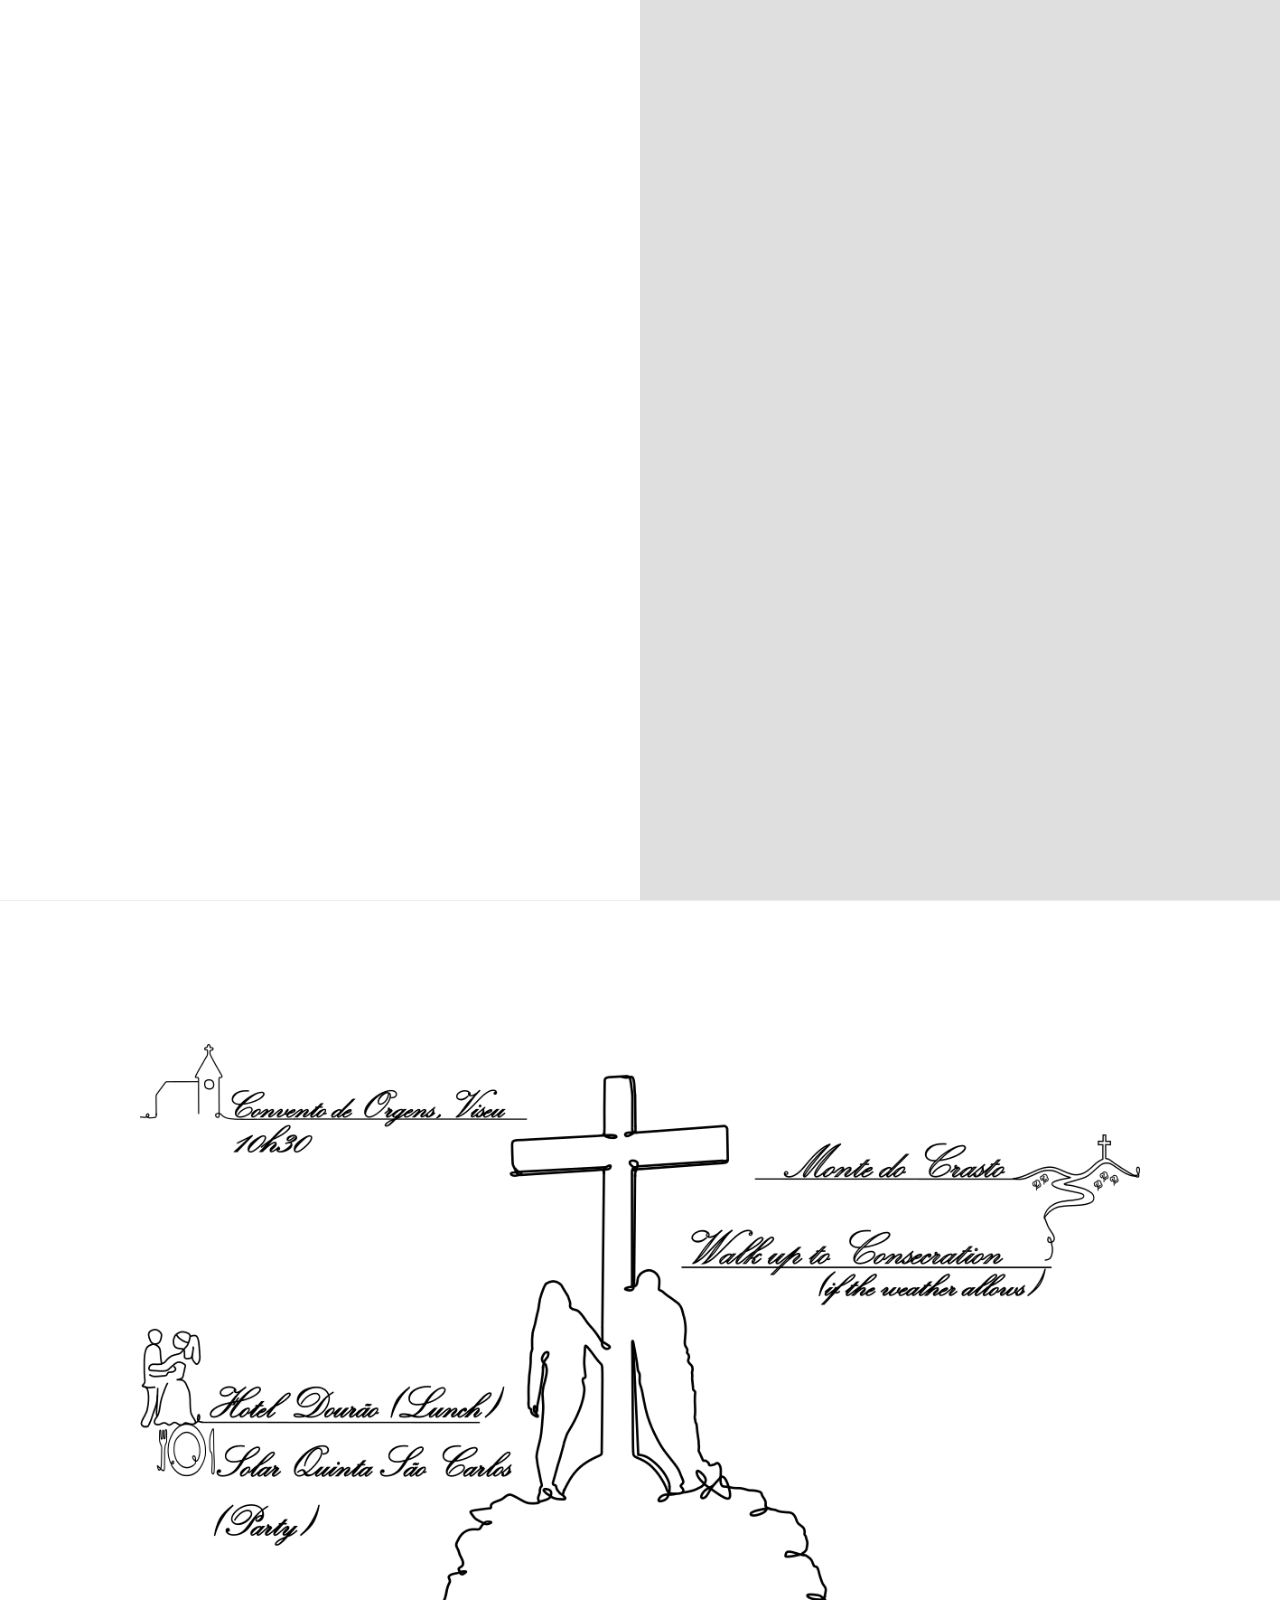
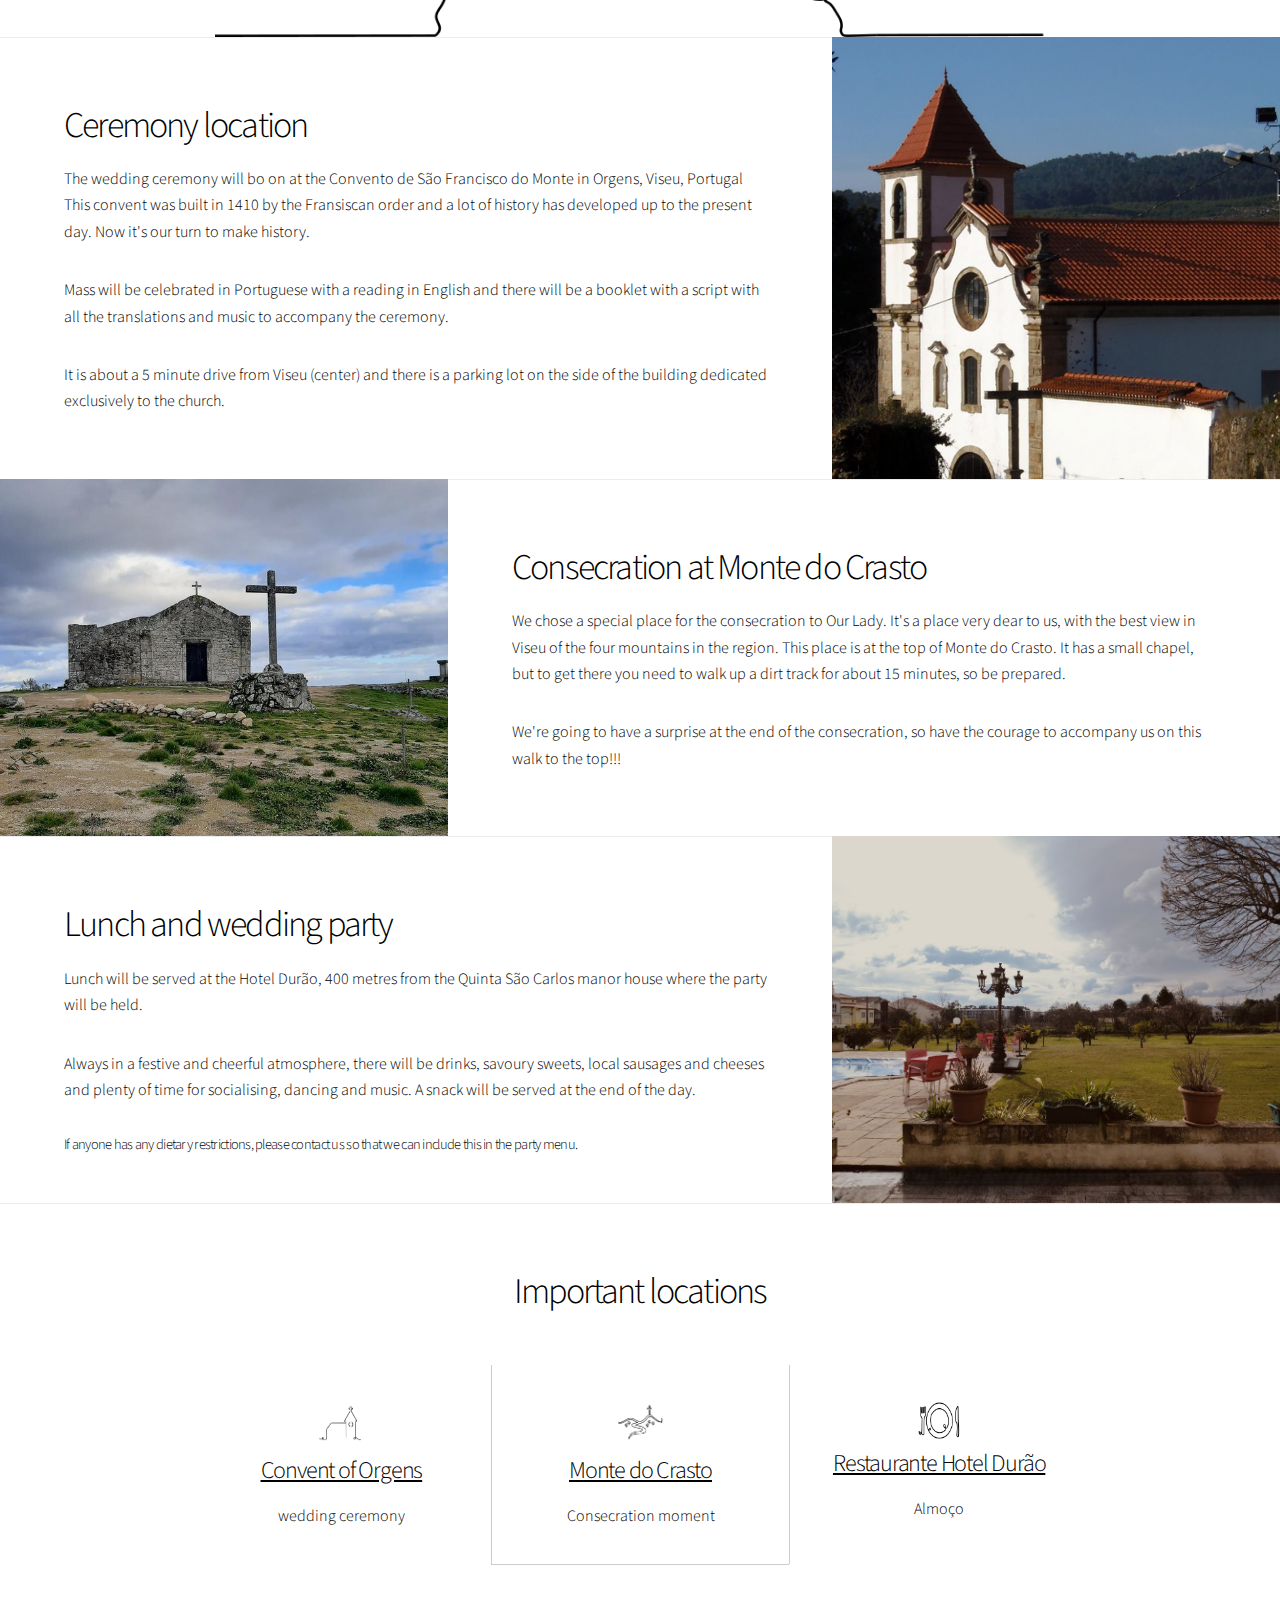
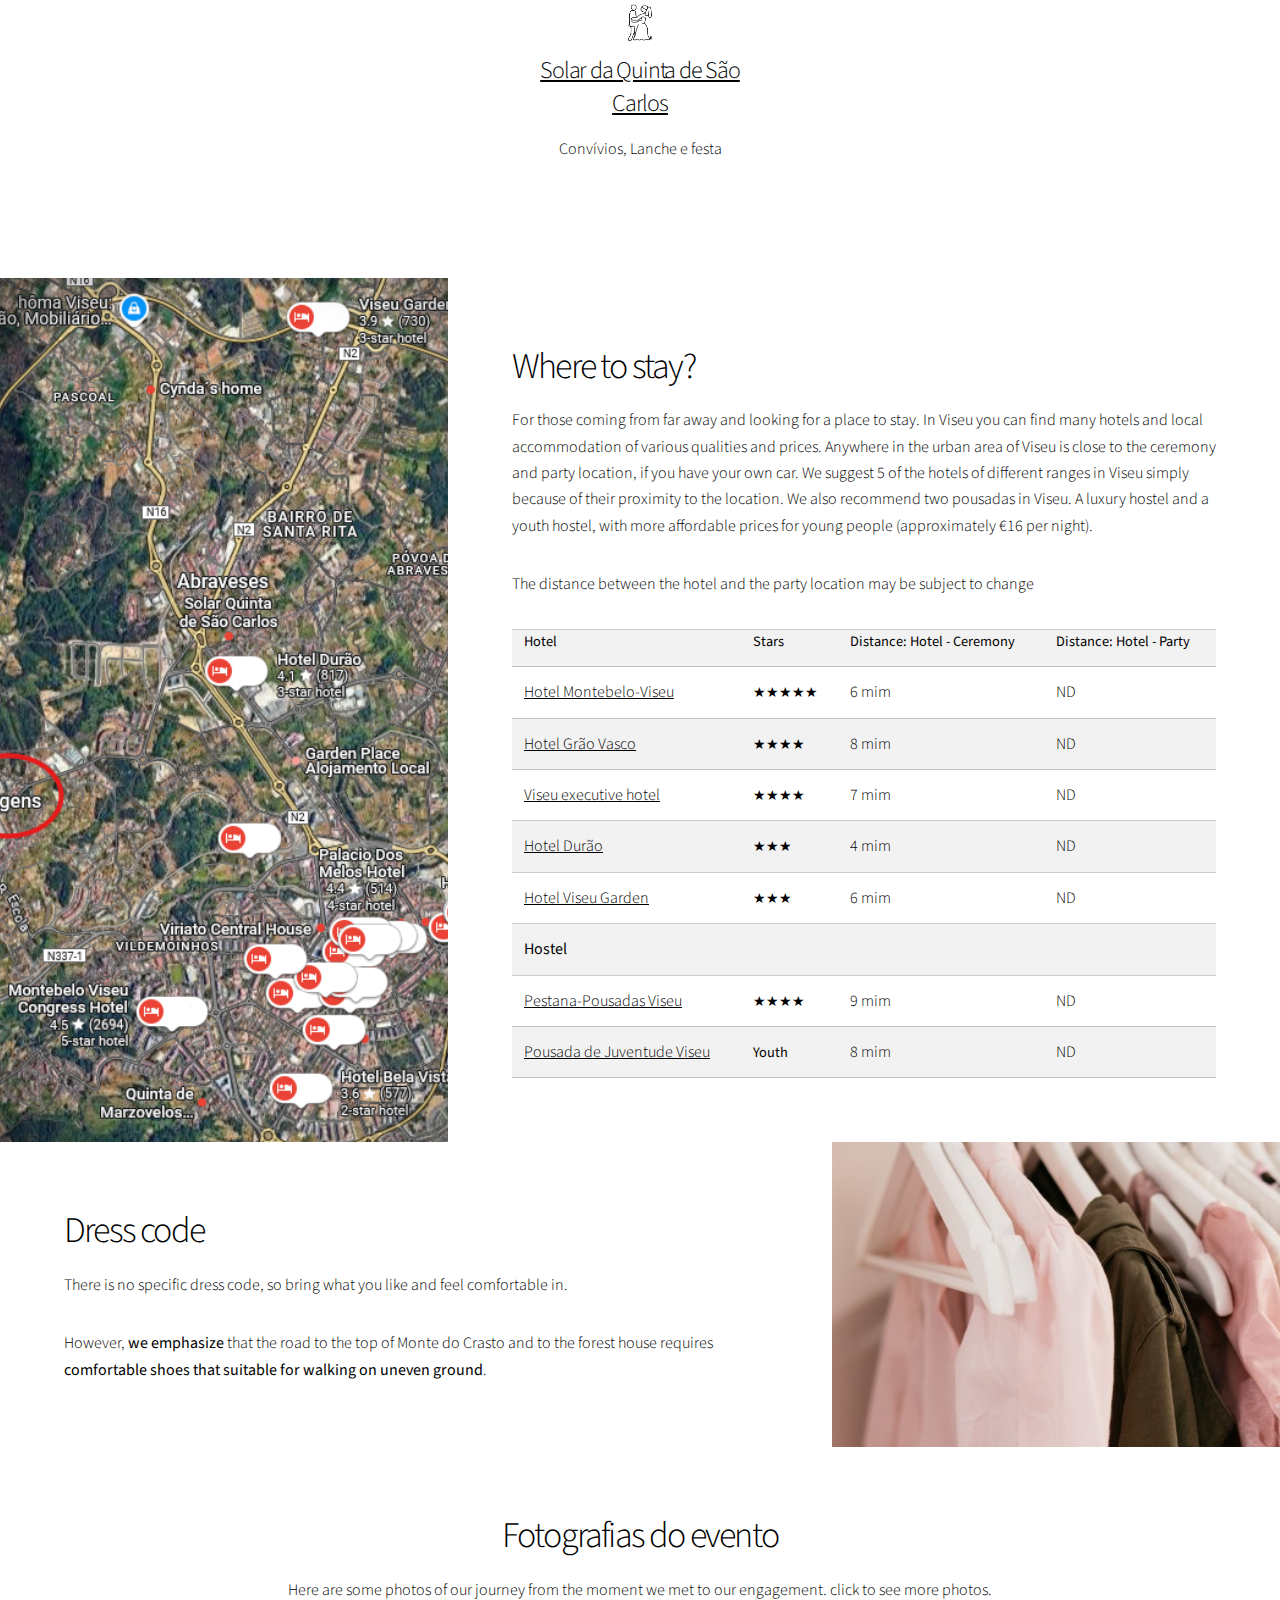
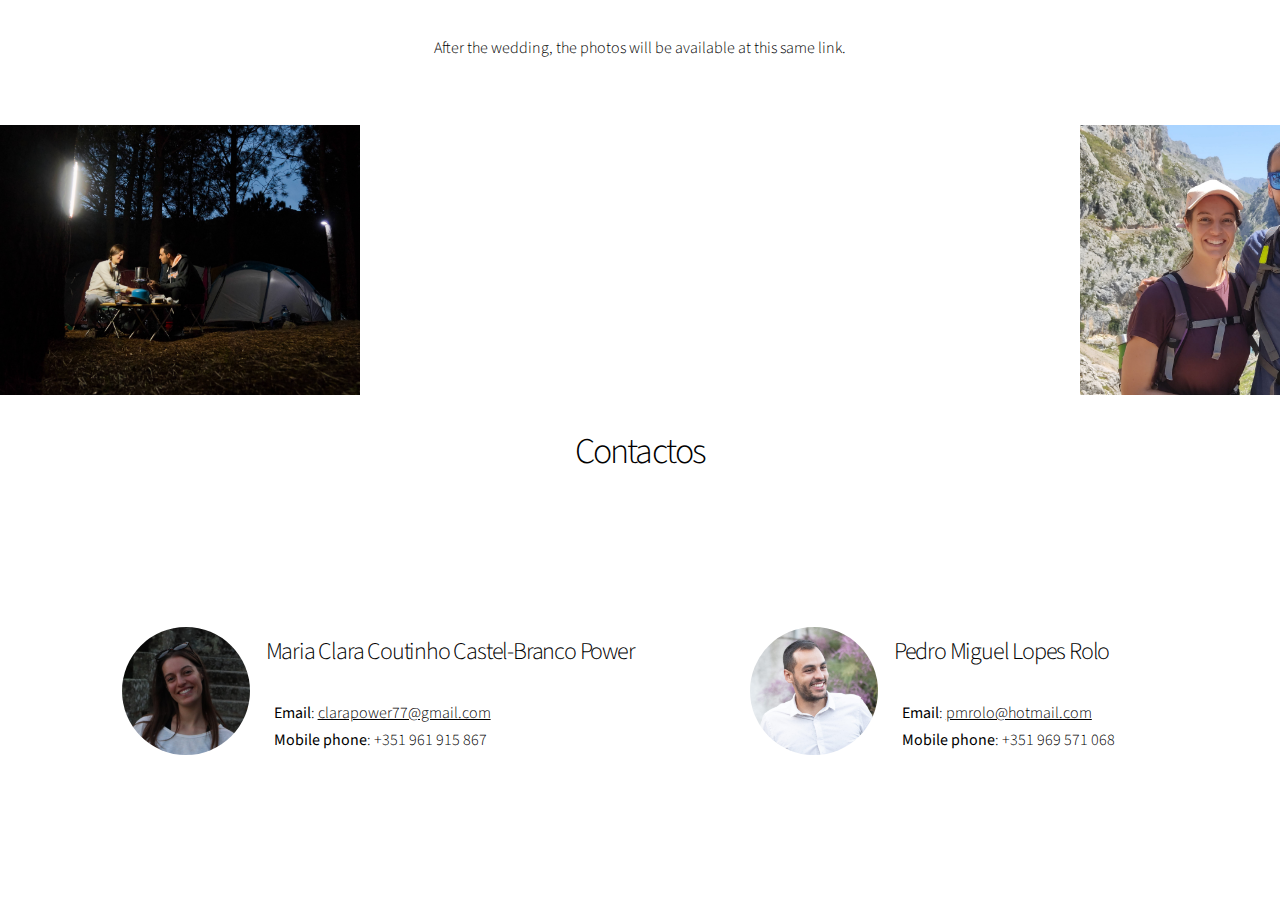
==== commit b31b7247: "revisao6" ====
--- a/index.html
+++ b/index.html
@@ -133,16 +133,17 @@
 							<section>
 								<a href="https://maps.app.goo.gl/DFYzNepLSeLKpZ8f6" target="_blank">
 									<img src="../images/icon_refeiçoes.png" width="20%" class="location-icon"></img>
-								<h3>Hotel Durão Restaurant</h3>
+								<h3>Restaurante Hotel Durão</h3>
 								</a>
-								<p>Lunch</p>
+								<p>Almoço</p>
 							</section>
 							<section>
 								<a href="https://maps.app.goo.gl/r65Pd3H6f8u69qEb6" target="_blank">
 									<img src="../images/imagem noivos_festa.png" width="20%" class="location-icon"></img>
 								<h3>Solar da Quinta de São Carlos</h3>
 								</a>
-								<p>Gatherings, snacks and parties</p>
+								<p>Convívios, Lanche e festa</p>
+							</section>
 							</section>
 						</div>
 					</div>
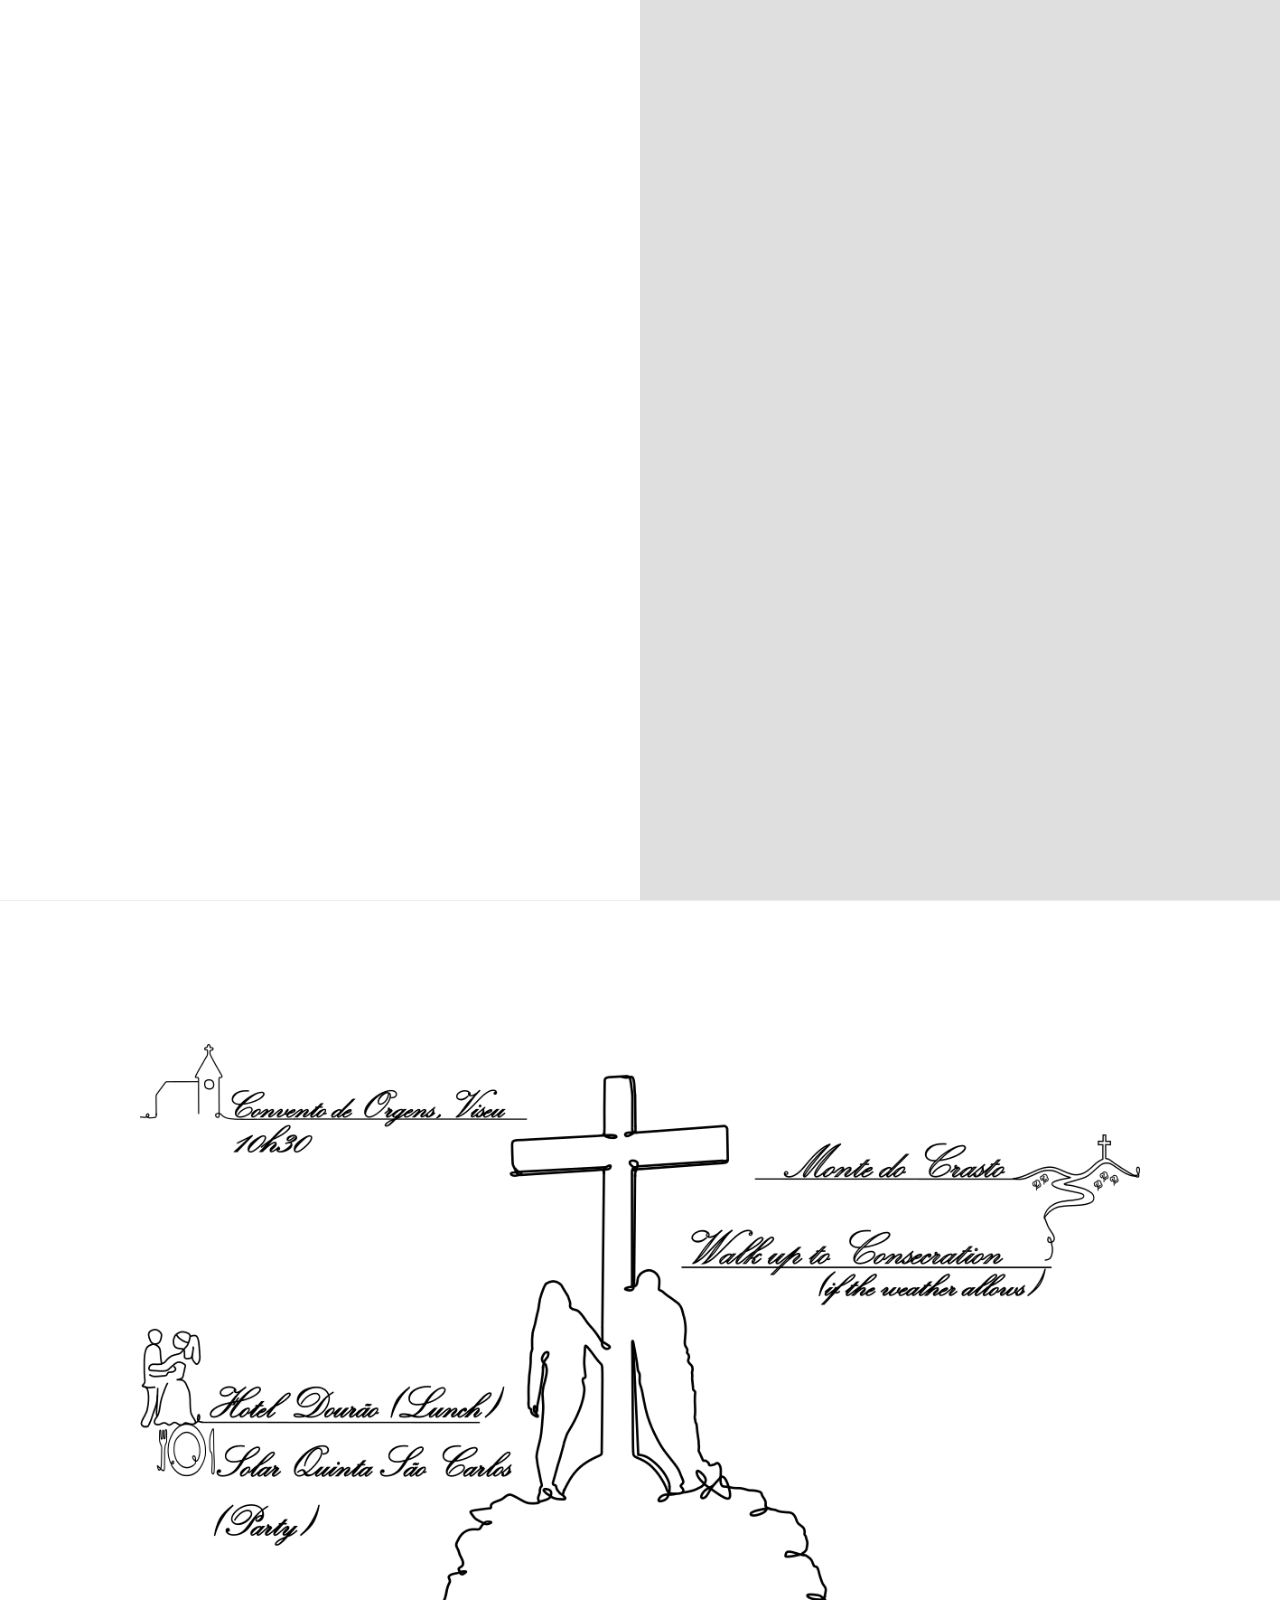
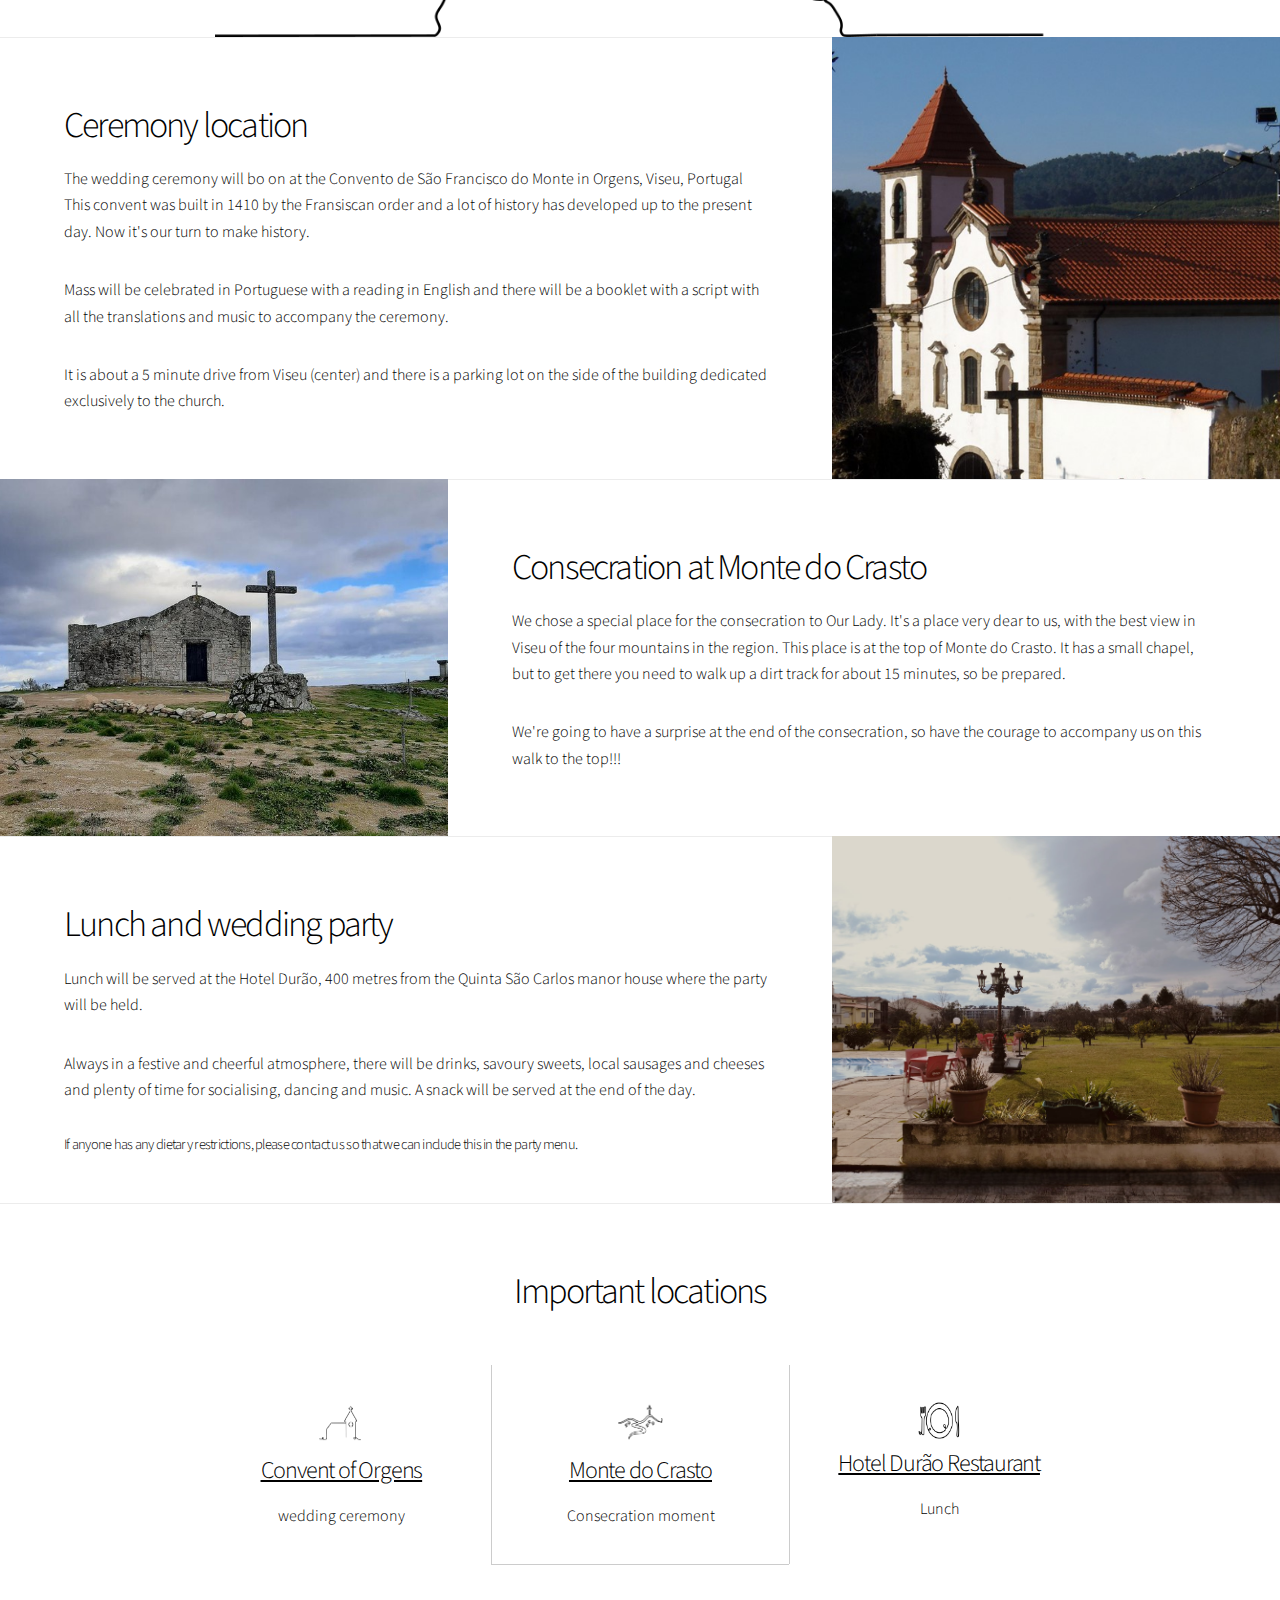
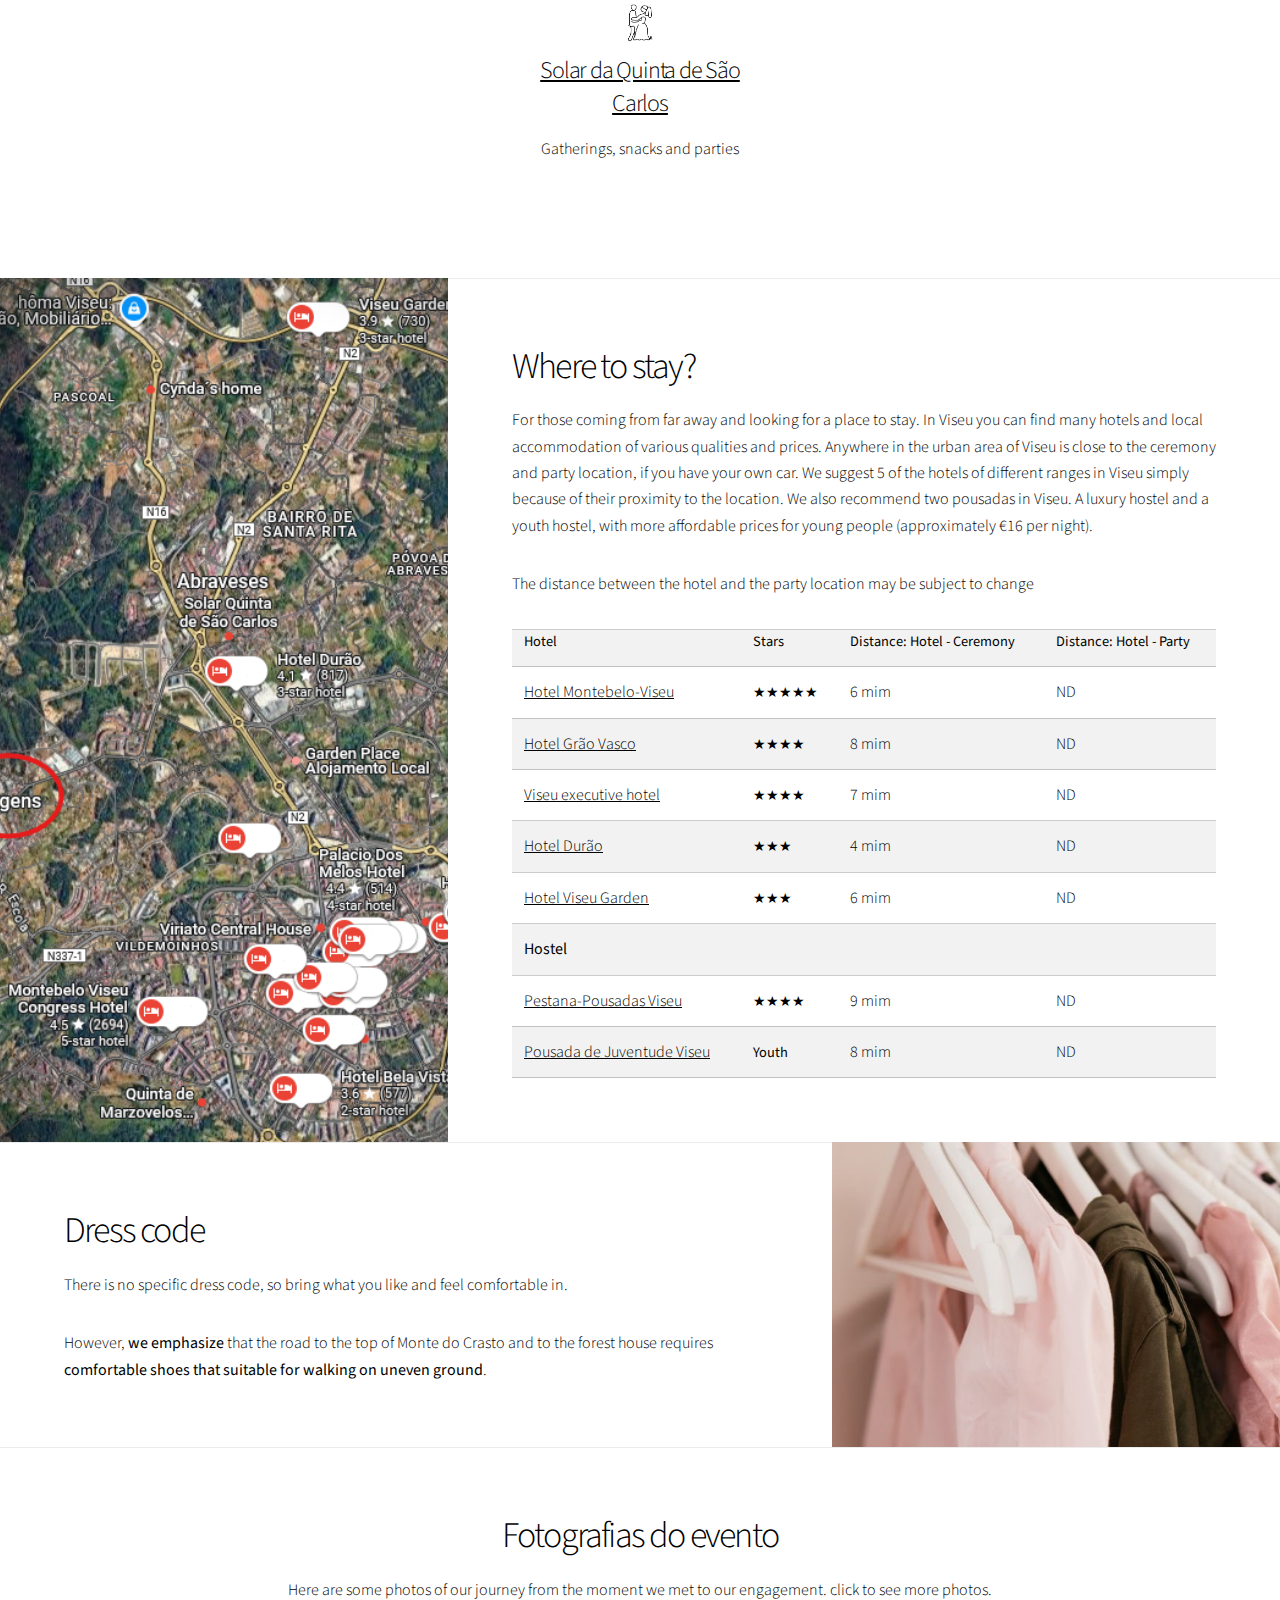
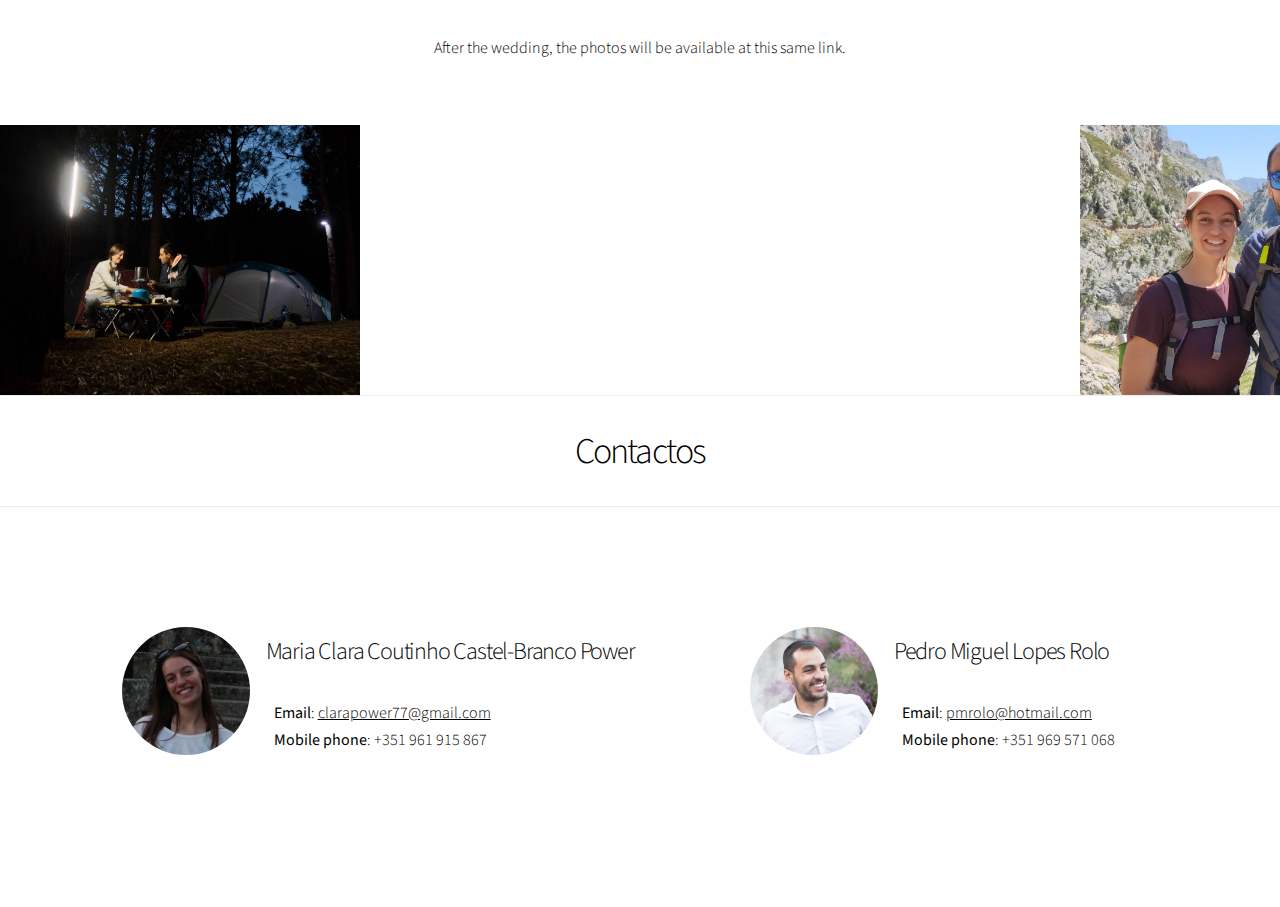
==== commit dd76dd58: "revisao6" ====
--- a/index.html
+++ b/index.html
@@ -133,17 +133,16 @@
 							<section>
 								<a href="https://maps.app.goo.gl/DFYzNepLSeLKpZ8f6" target="_blank">
 									<img src="../images/icon_refeiçoes.png" width="20%" class="location-icon"></img>
-								<h3>Restaurante Hotel Durão</h3>
+								<h3>Hotel Durão Restaurant</h3>
 								</a>
-								<p>Almoço</p>
+								<p>Lunch</p>
 							</section>
 							<section>
 								<a href="https://maps.app.goo.gl/r65Pd3H6f8u69qEb6" target="_blank">
 									<img src="../images/imagem noivos_festa.png" width="20%" class="location-icon"></img>
 								<h3>Solar da Quinta de São Carlos</h3>
 								</a>
-								<p>Convívios, Lanche e festa</p>
-							</section>
+								<p>Gatherings, snacks and parties</p>
 							</section>
 						</div>
 					</div>
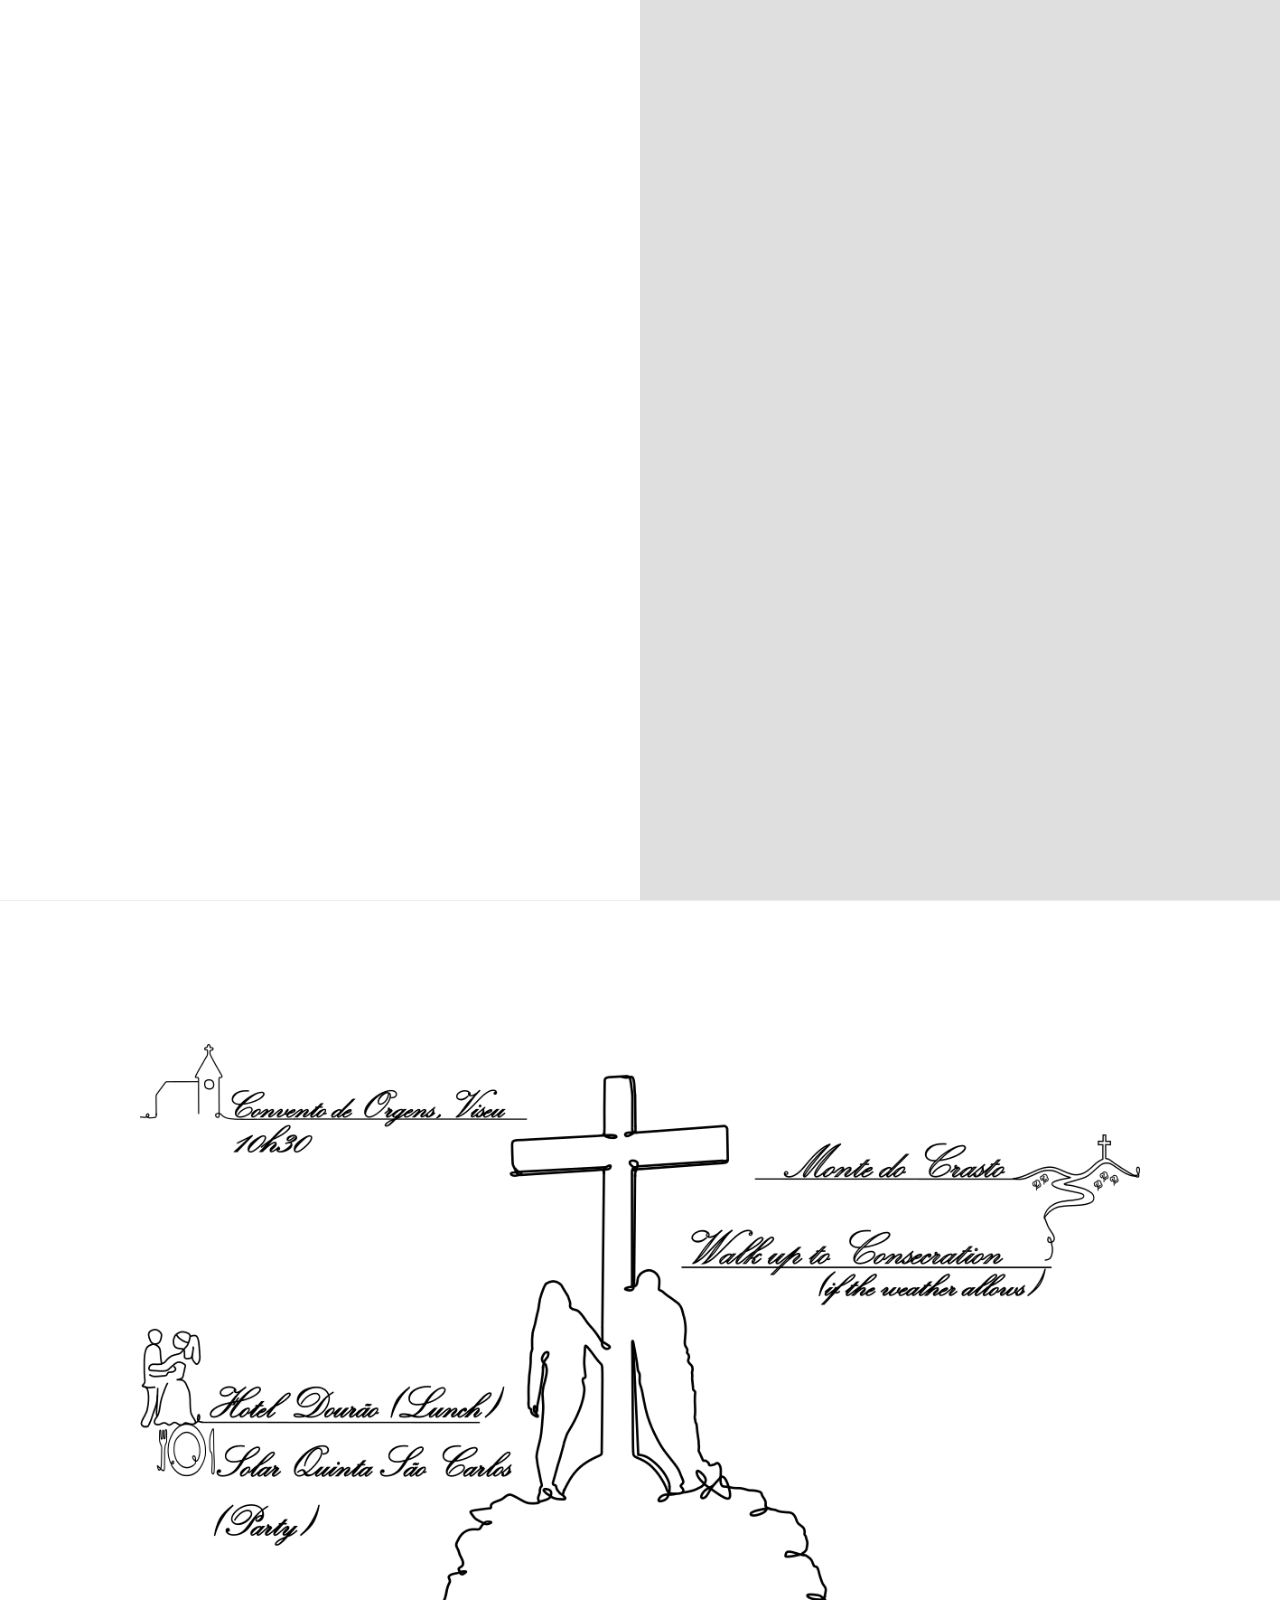
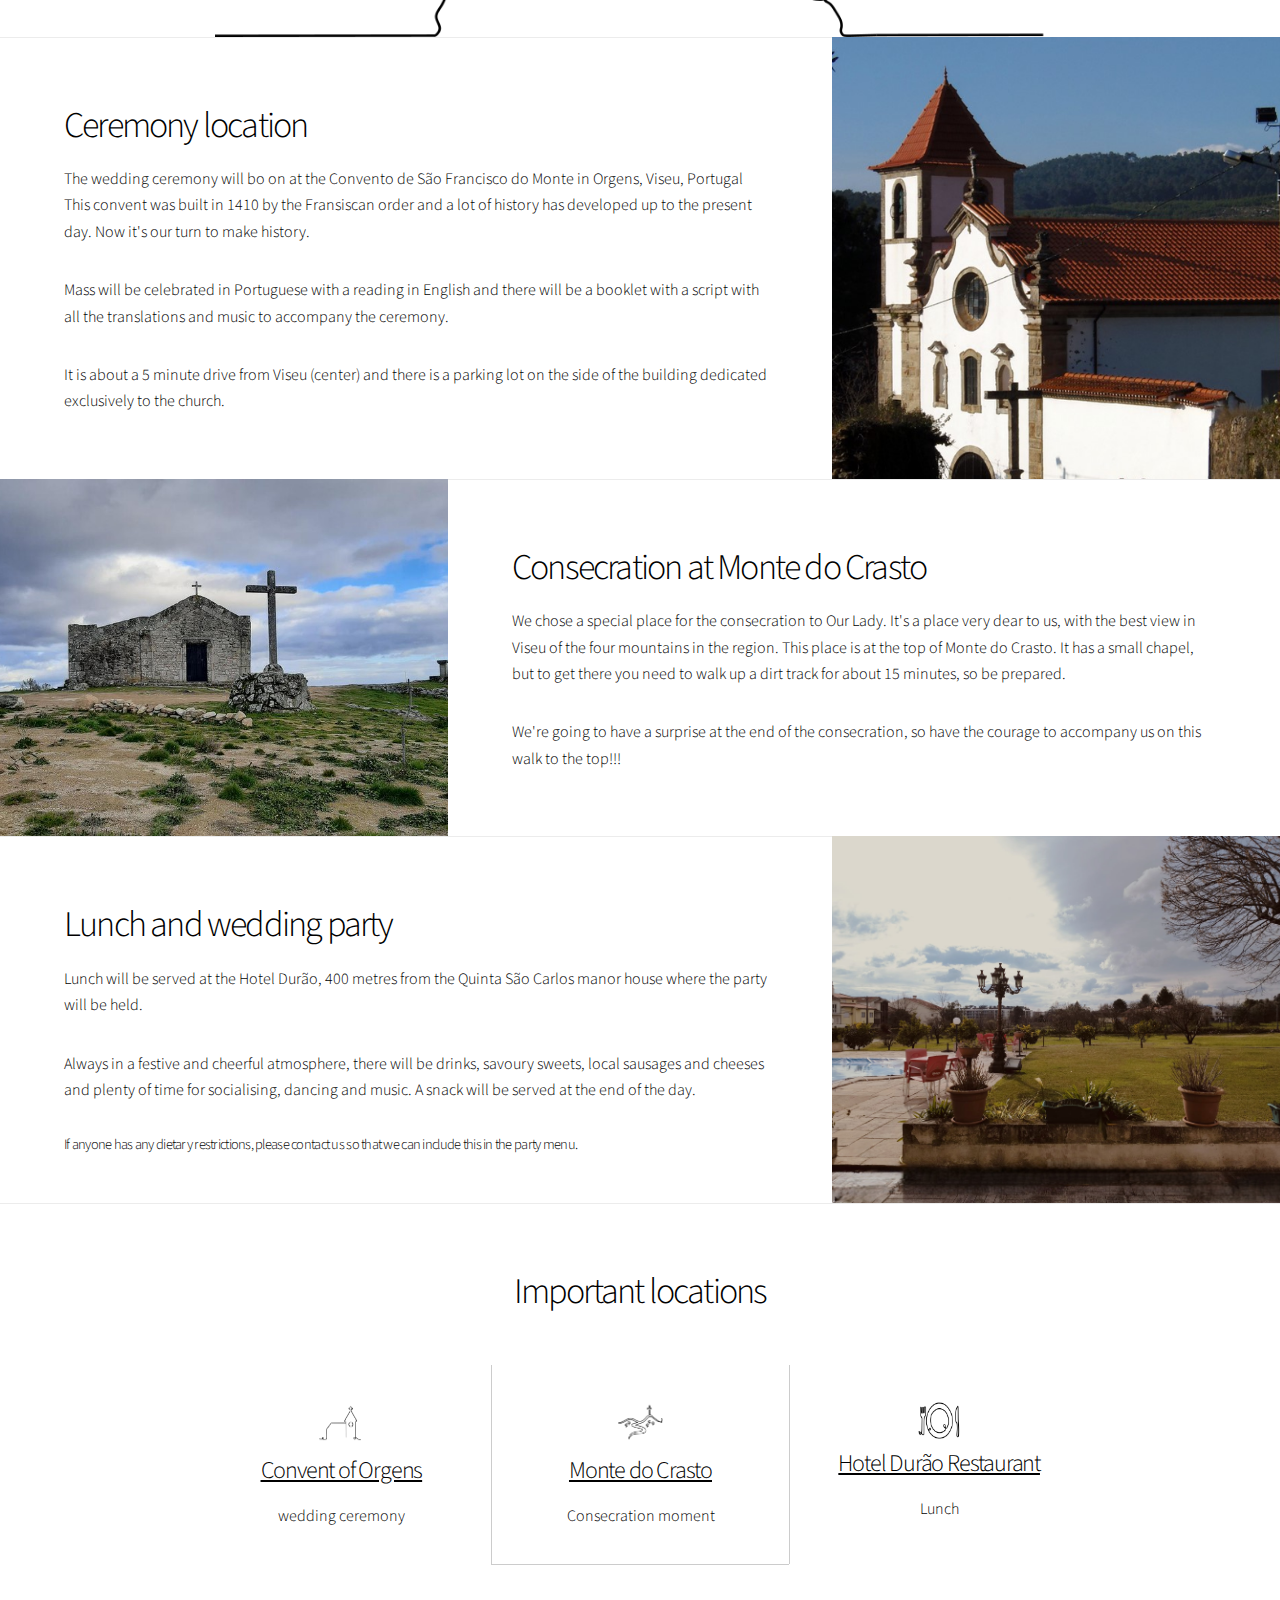
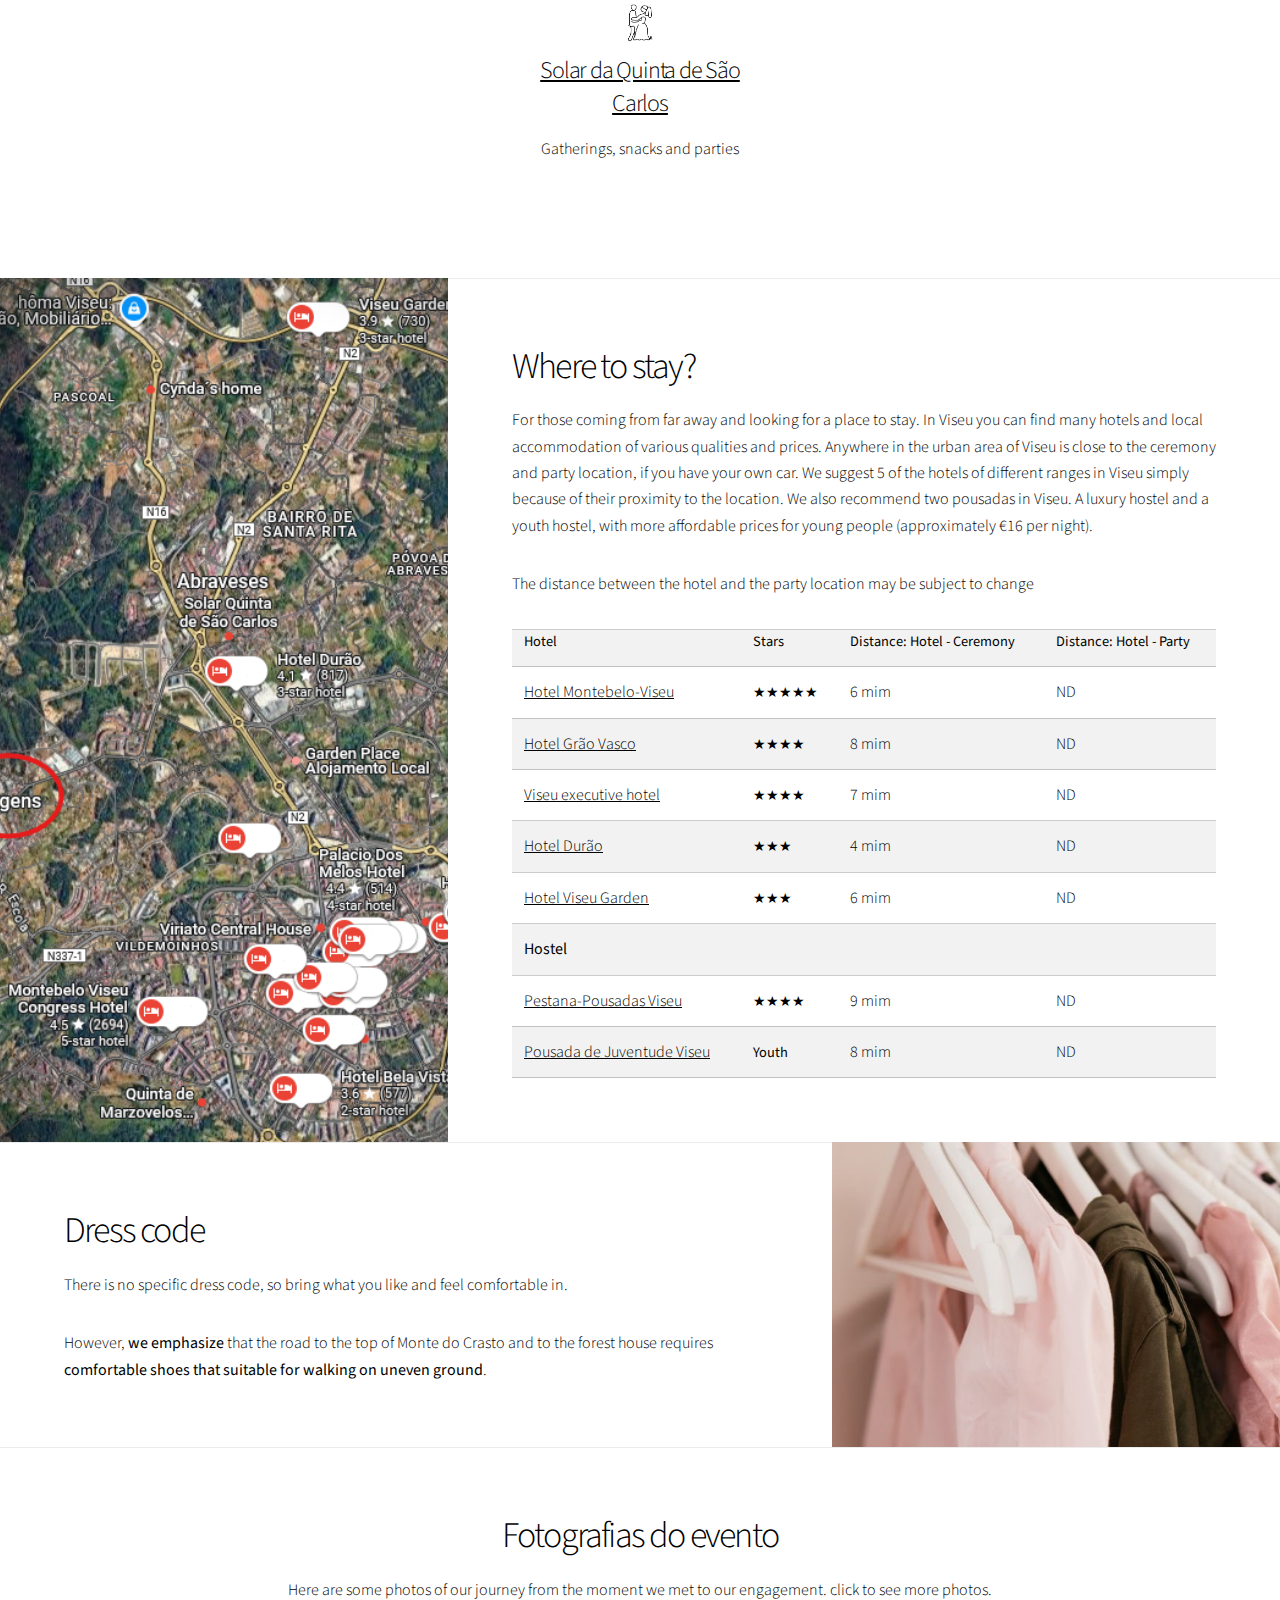
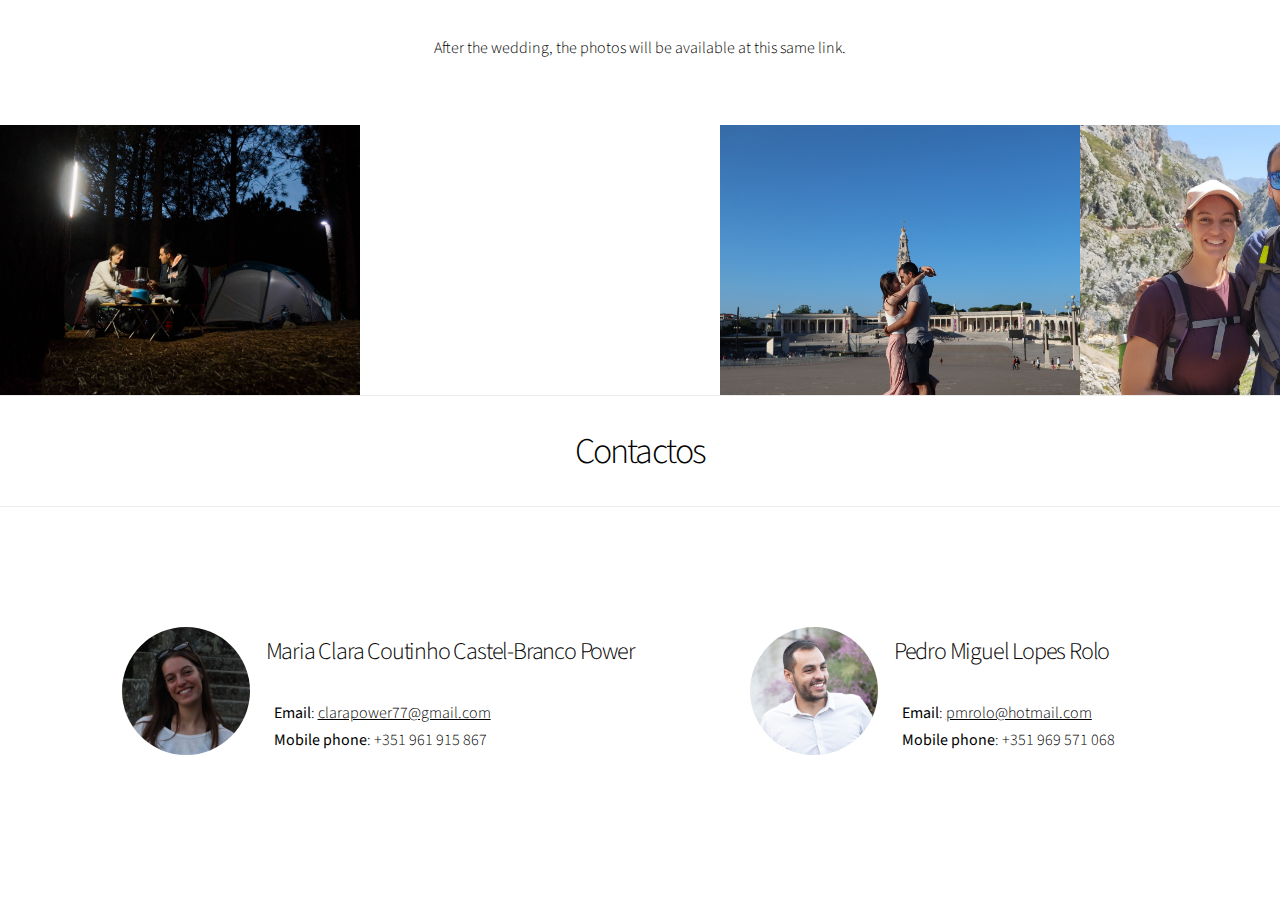
==== commit 4b52758d: "revisao13" ====
--- a/index.html
+++ b/index.html
@@ -132,14 +132,14 @@
 							</section>
 							<section>
 								<a href="https://maps.app.goo.gl/DFYzNepLSeLKpZ8f6" target="_blank">
-									<img src="../images/icon_refeiçoes.png" width="20%" class="location-icon"></img>
+									<img src="images/icon_refeiçoes.png" width="20%" class="location-icon"></img>
 								<h3>Hotel Durão Restaurant</h3>
 								</a>
 								<p>Lunch</p>
 							</section>
 							<section>
 								<a href="https://maps.app.goo.gl/r65Pd3H6f8u69qEb6" target="_blank">
-									<img src="../images/imagem noivos_festa.png" width="20%" class="location-icon"></img>
+									<img src="images/imagem noivos_festa.png" width="20%" class="location-icon"></img>
 								<h3>Solar da Quinta de São Carlos</h3>
 								</a>
 								<p>Gatherings, snacks and parties</p>
@@ -260,10 +260,10 @@
 							<div class="gallery style2 medium lightbox onscroll-fade-in">
 								<article>
 									<a href="https://photos.app.goo.gl/9uAev3WVKeA82bM46" class="image" target="_blank">
-										<img src="../images/foto1.jpg" alt="" />
+										<img src="images/foto1.jpg" alt="" />
 									</a>
 									<div class="caption">
-										<h3>Quando nos apaixonamos... </h3>
+										<h3>When you fall in love... </h3>
 										<!-- <p>Lorem ipsum dolor amet, consectetur magna etiam elit. Etiam sed ultrices.</p> -->
 										<ul class="actions fixed">
 											<li><span class="button small">More photos</span></li>
@@ -272,22 +272,23 @@
 								</article>
 								<article>
 									<a href="https://photos.app.goo.gl/9uAev3WVKeA82bM46" class="image" target="_blank">
-										<img src="../images/foto2.jpg" alt="" />
+										<img src="images/foto2.jpg" alt="" />
 									</a>
 									<div class="caption">
-										<h3>Sempre em aventura... </h3>
+										<h3>Always on an adventure... </h3>
 										<!-- <p>Lorem ipsum dolor amet, consectetur magna etiam elit. Etiam sed ultrices.</p> -->
 										<ul class="actions fixed">
 											<li><span class="button small">More photos</span></li>
 										</ul>
 									</div>
 								</article>
+
 								<article>
 									<a href="https://photos.app.goo.gl/9uAev3WVKeA82bM46" class="image" target="_blank">
-										<img src="../images/foto4.jpg" alt="" />
+										<img src="images/foto4.JPG" alt="" />
 									</a>
 									<div class="caption">
-										<h3>A fé sempre no centro de nós... </h3>
+										<h3>A fé no centro de nós...  </h3>
 										
 										<ul class="actions fixed">
 											<li><span class="button small">More photos</span></li>
@@ -296,10 +297,10 @@
 								</article>
 								<article>
 									<a href="https://photos.app.goo.gl/9uAev3WVKeA82bM46" class="image" target="_blank">
-										<img src="../images/foto3.jpg" alt="" />
+										<img src="images/foto3.jpg" alt="" />
 									</a>
 									<div class="caption">
-										<h3>No caminho do noivado ... </h3>
+										<h3>On the road to engagement ... </h3>
 										
 										<ul class="actions fixed">
 											<li><span class="button small">More photos</span></li>
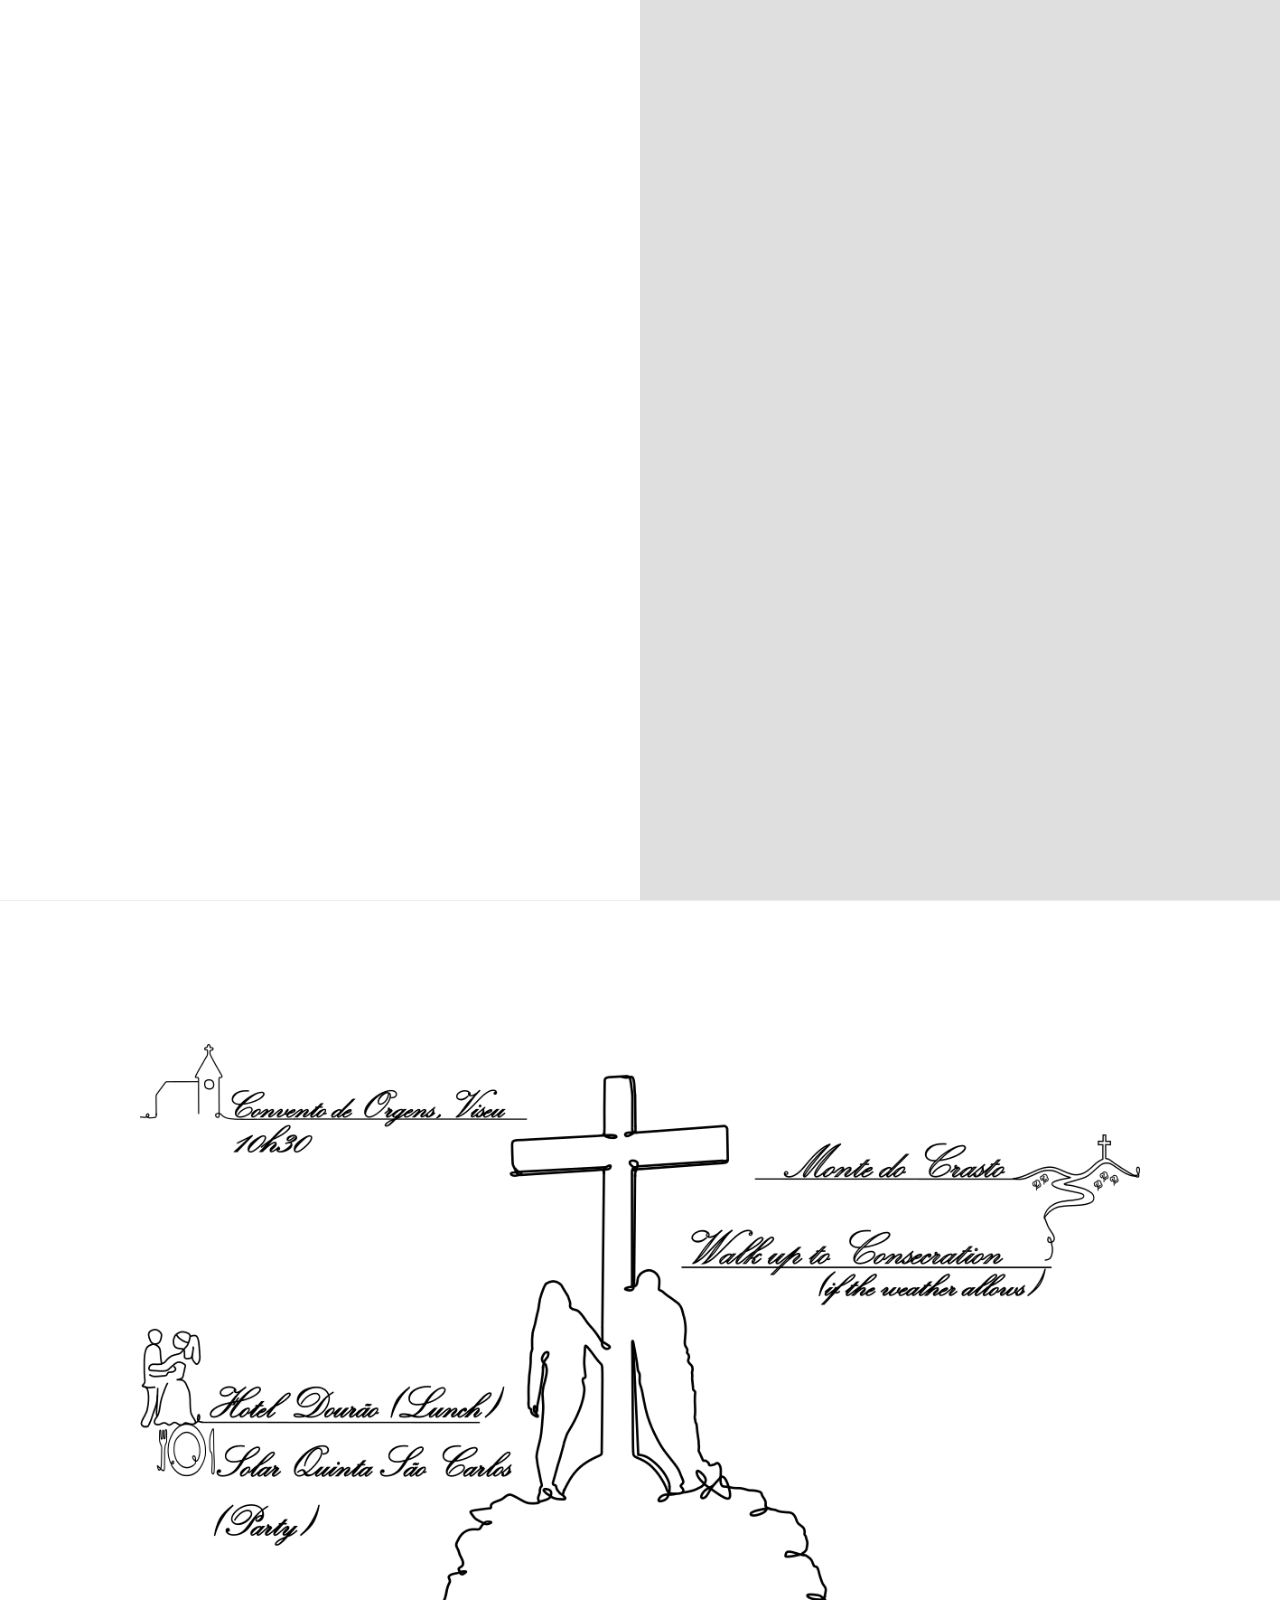
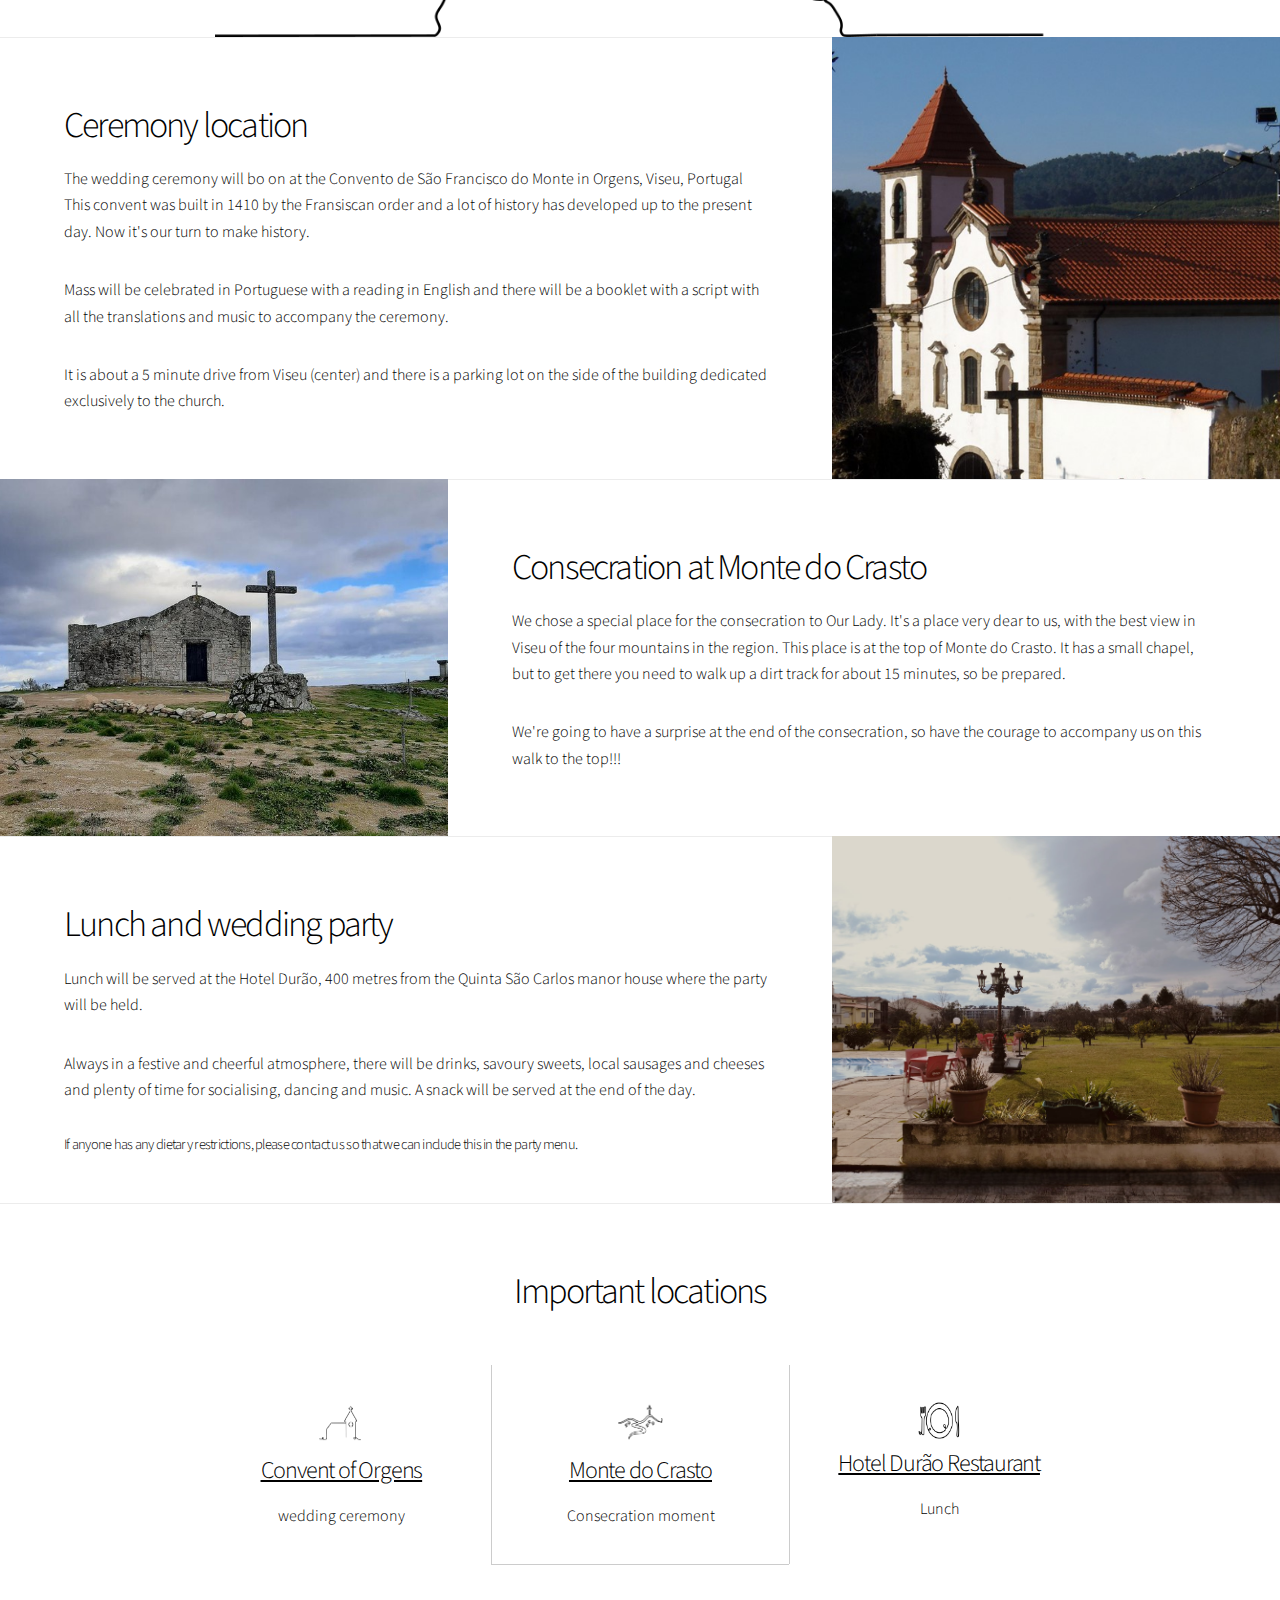
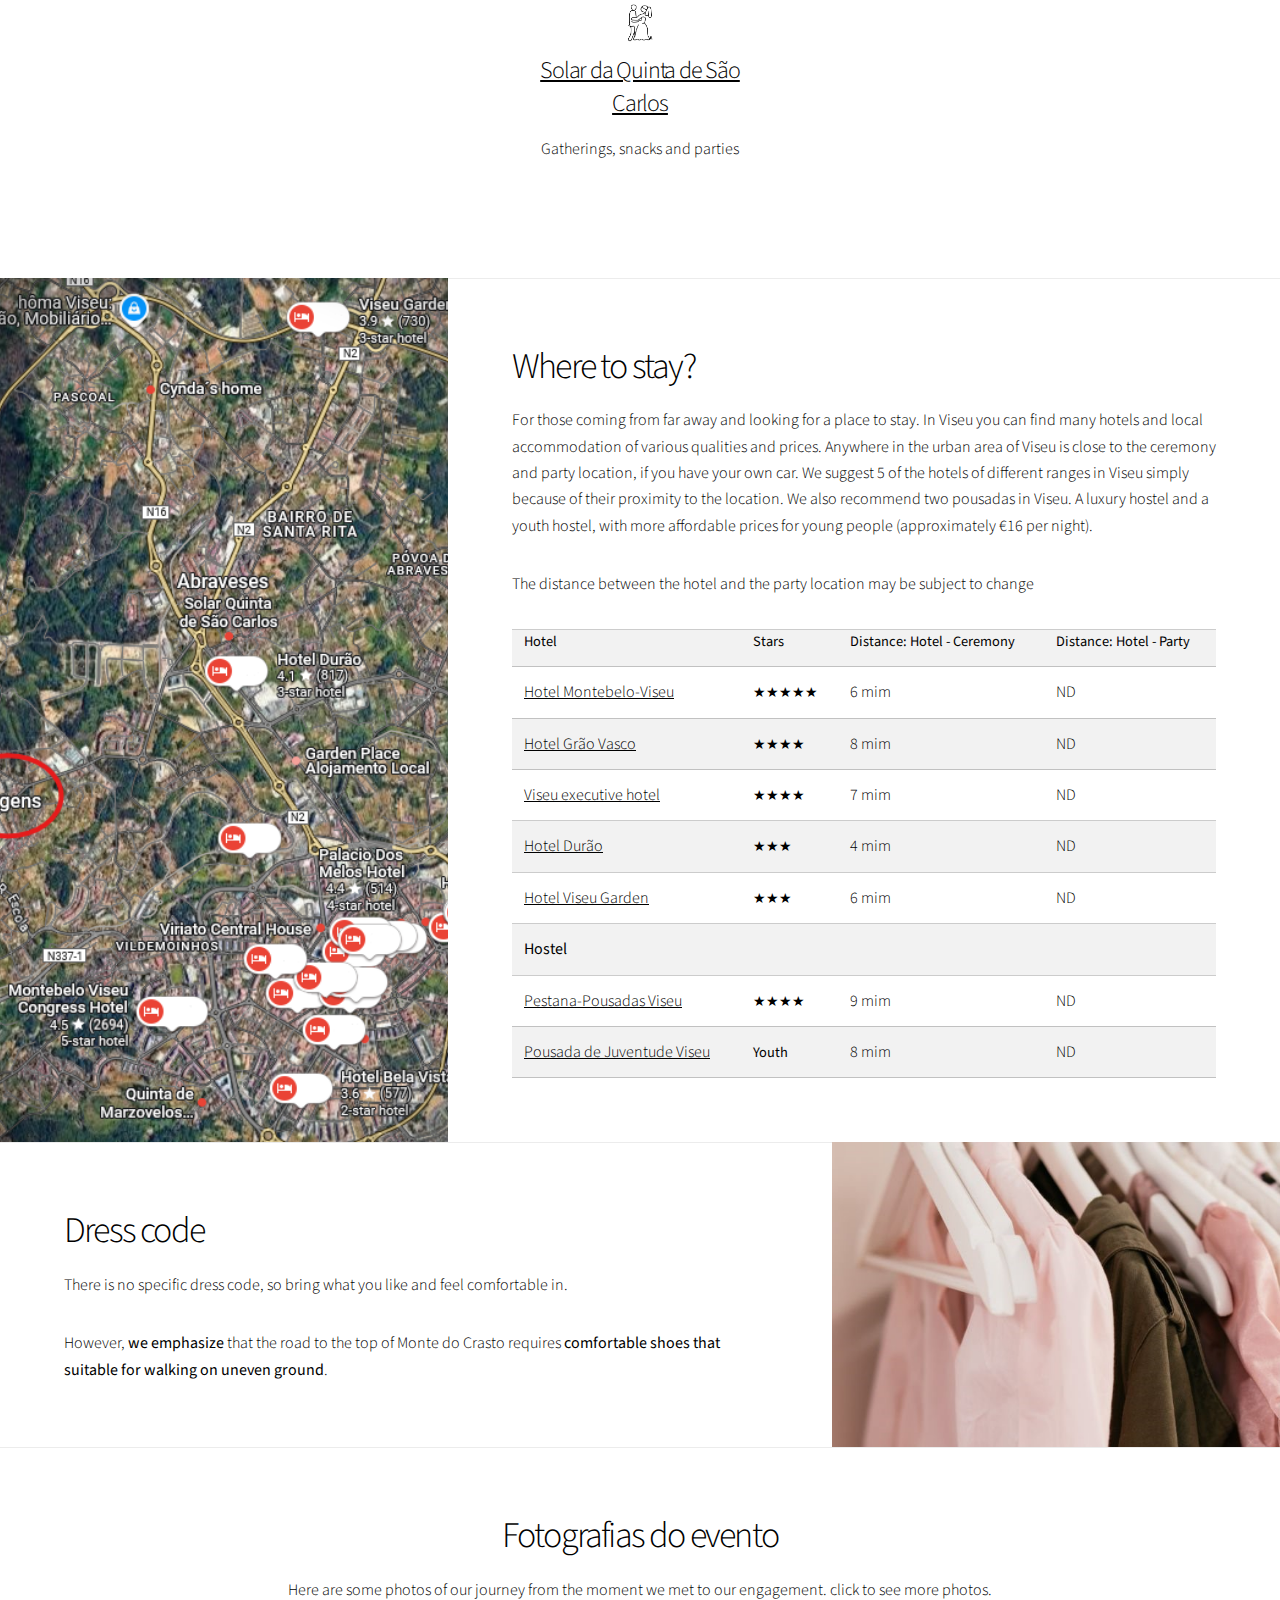
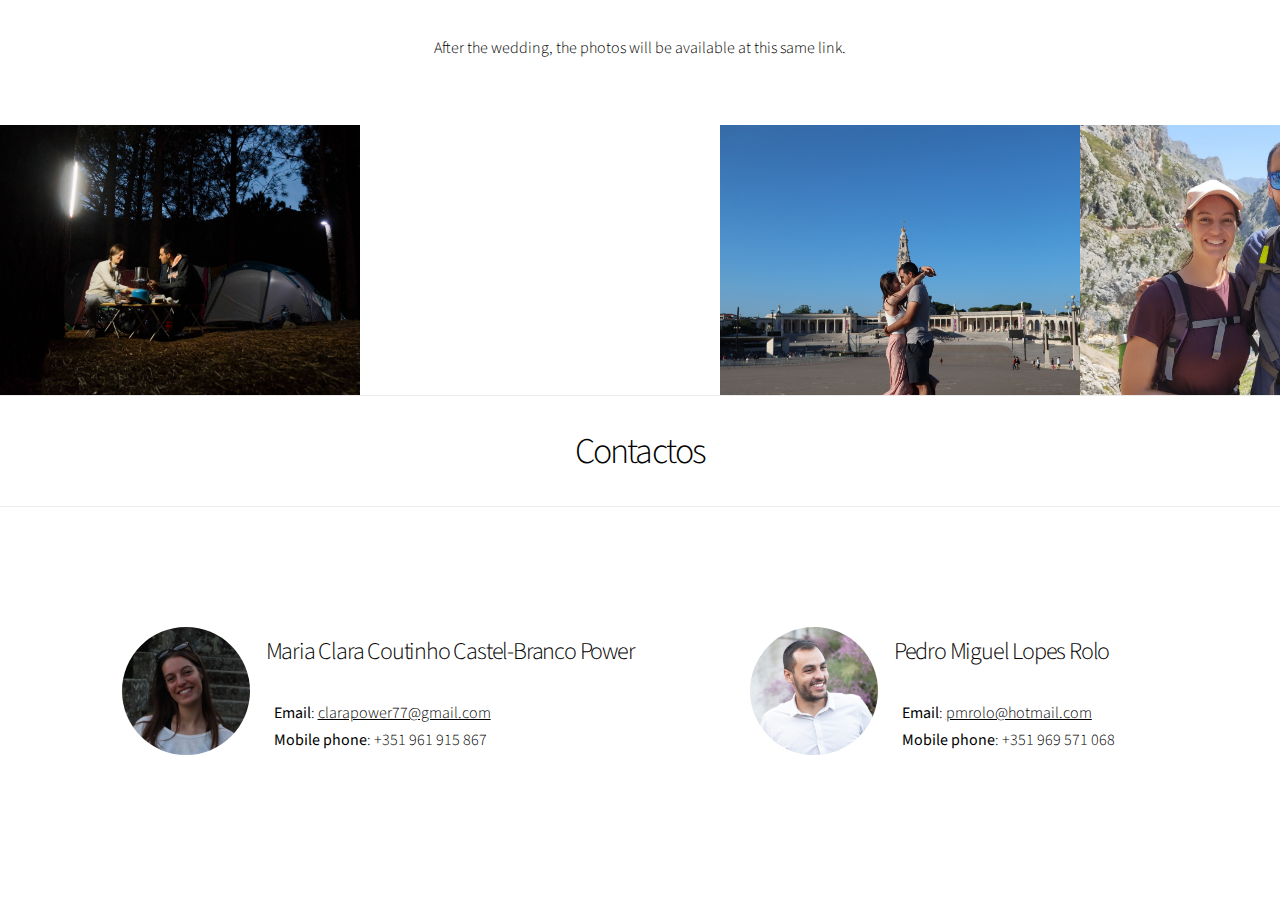
==== commit 9b5c04b9: "correcao da casa" ====
--- a/index.html
+++ b/index.html
@@ -22,7 +22,7 @@
 						<div class="content">
 							<h2>Wedding</h2>
 							<h1>Pedro and Clara</h1>
-							<p class="major">26th of Abril of 2025 we will celebrate our wedding. 
+							<p class="major">on the 26 of Abril of 2025 we will celebrate our wedding. 
 								We are happy to celebrate such an important day with you.
 							</p>
 							 
@@ -237,7 +237,7 @@
 							</p>	
 
 							<p>
-								However, <b>we emphasize</b> that the road to the top of Monte do Crasto and to the forest house requires <b>comfortable shoes that suitable for walking on uneven ground</b>. 
+								However, <b>we emphasize</b> that the road to the top of Monte do Crasto requires <b>comfortable shoes that suitable for walking on uneven ground</b>. 
 							</p>
 						</div>
 						<div class="image">
